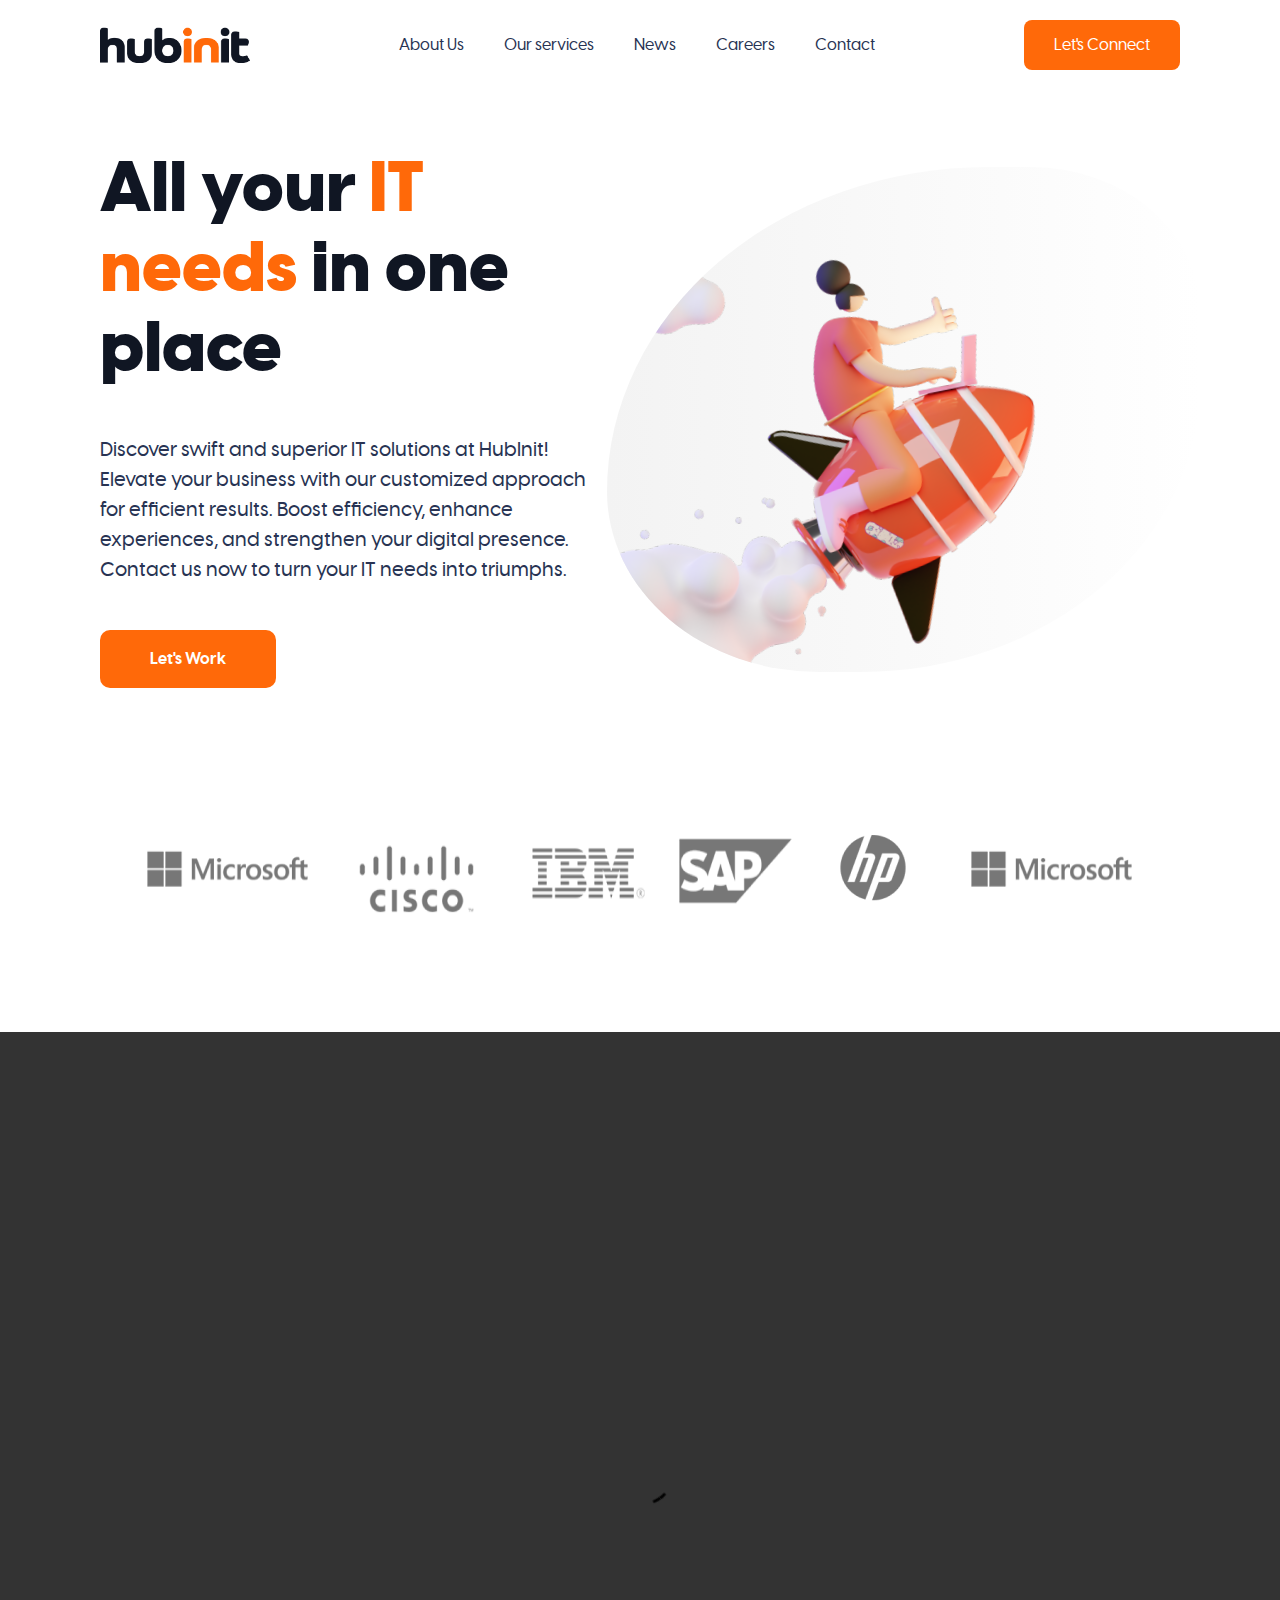
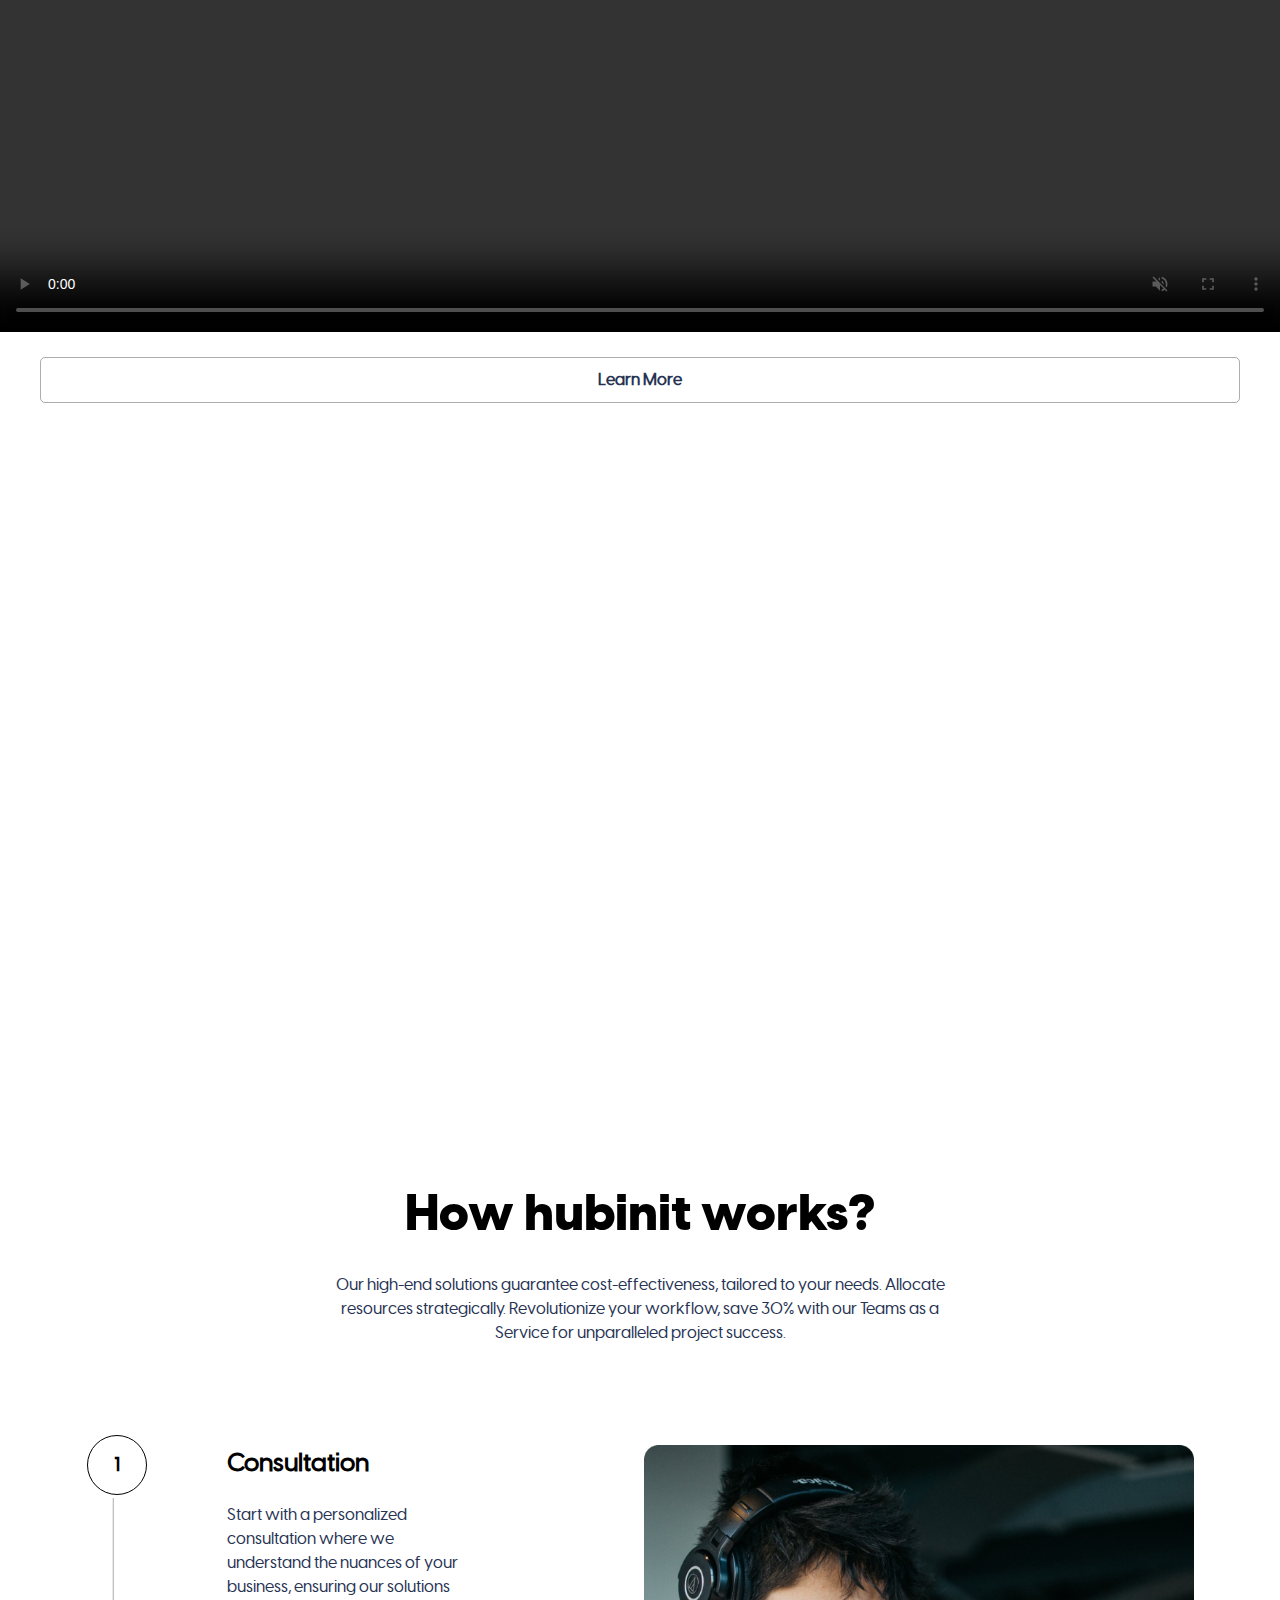
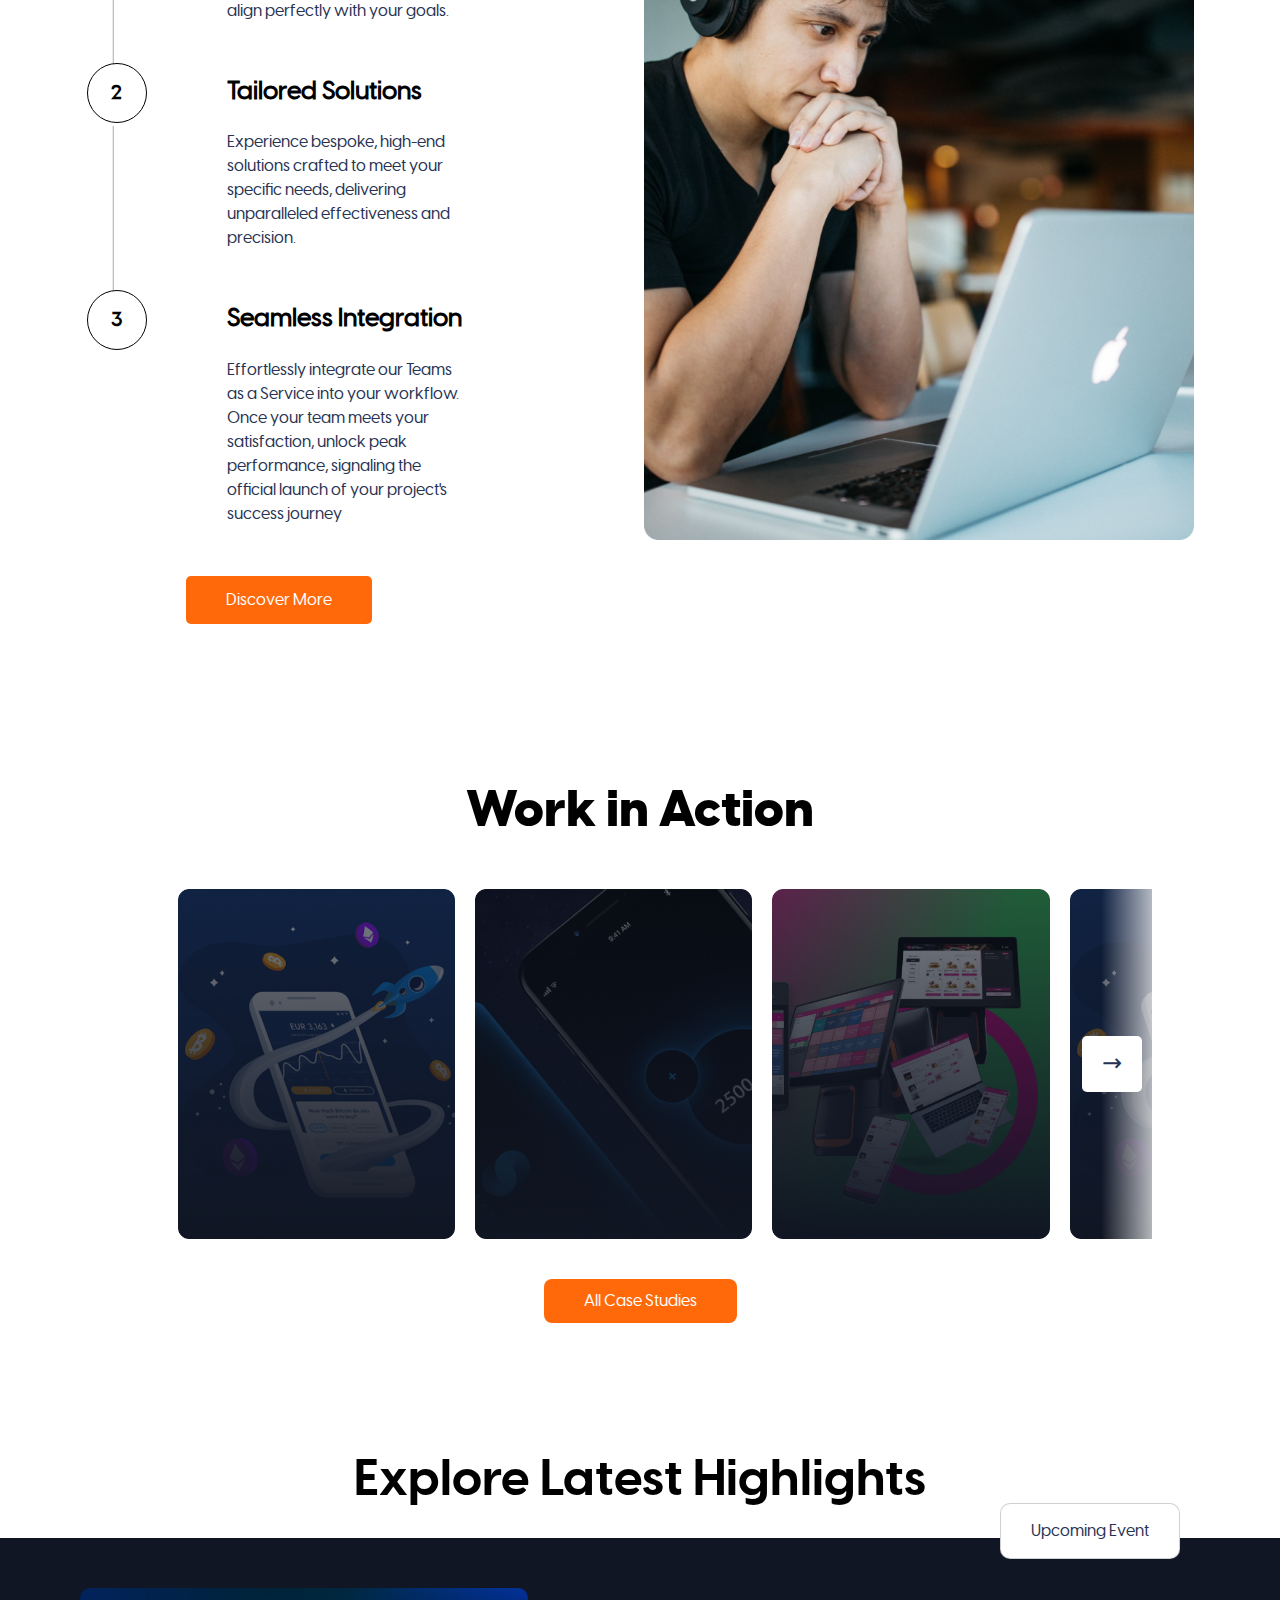
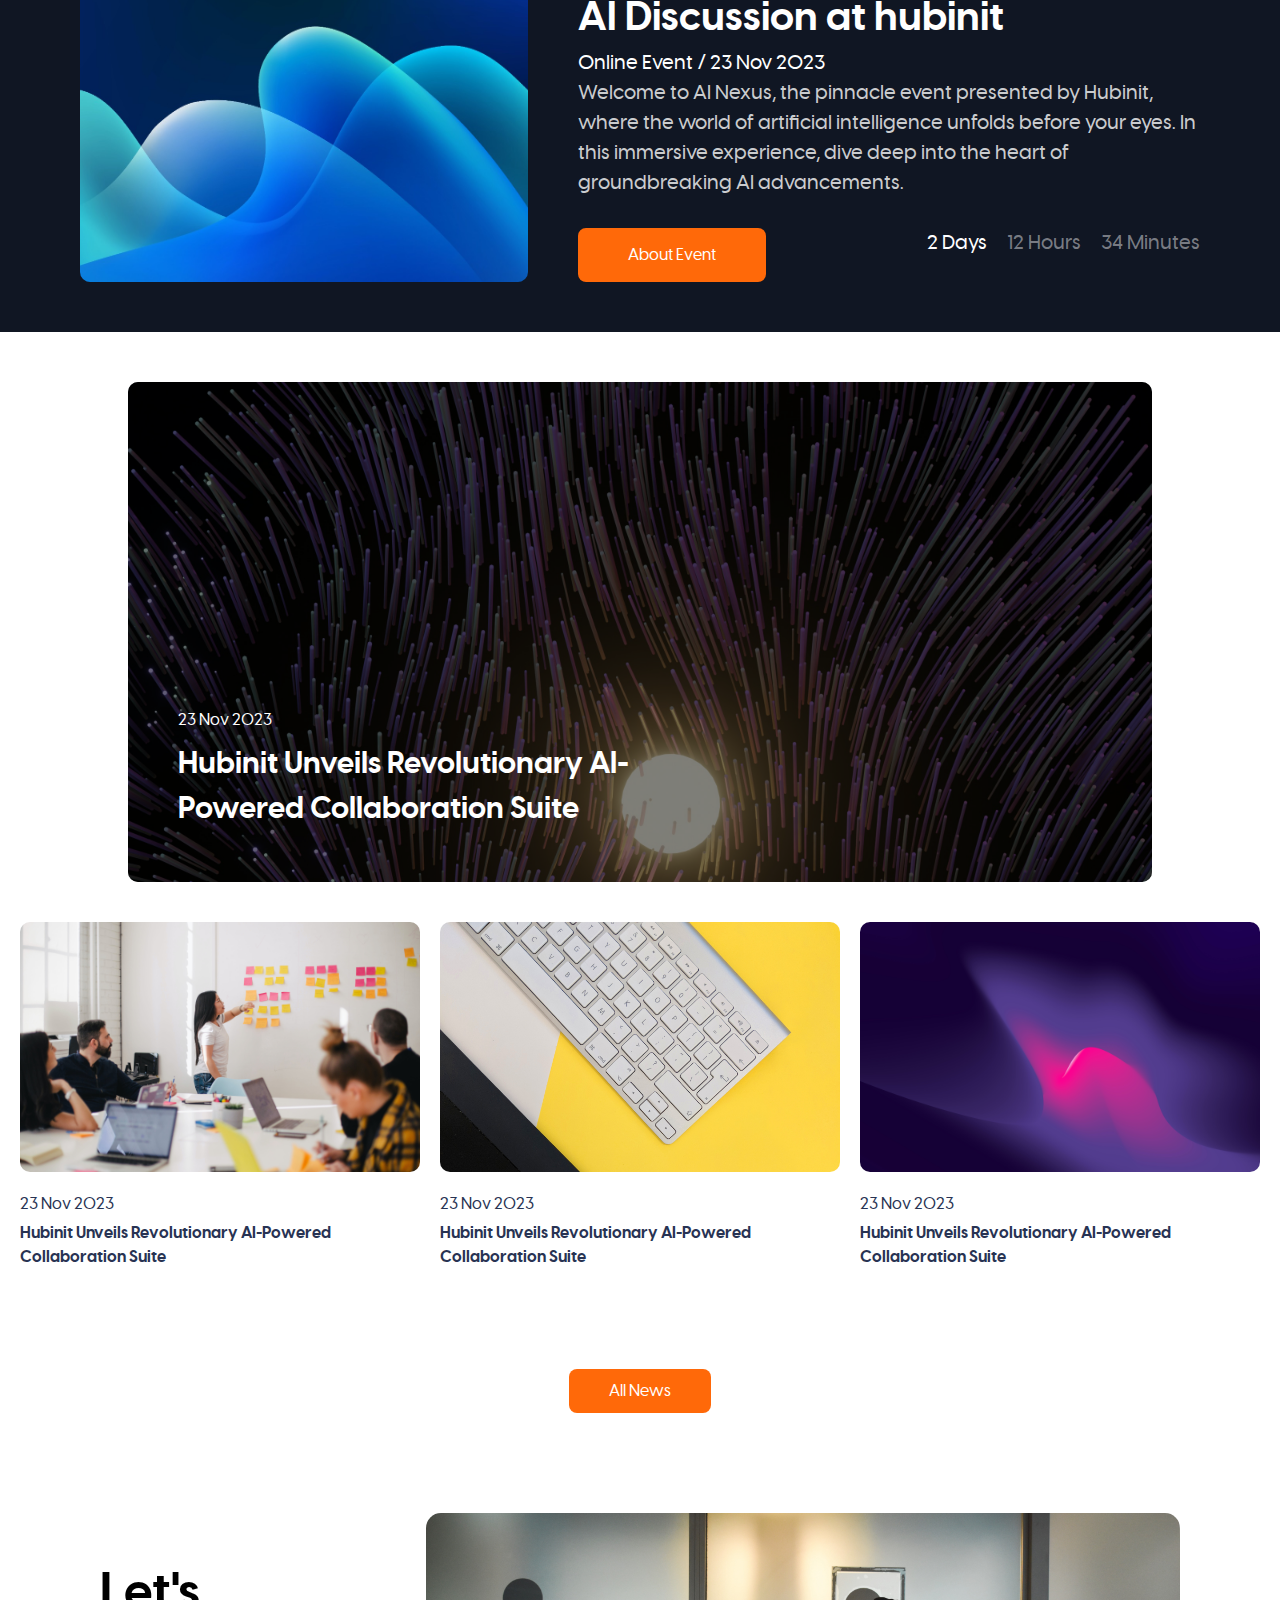
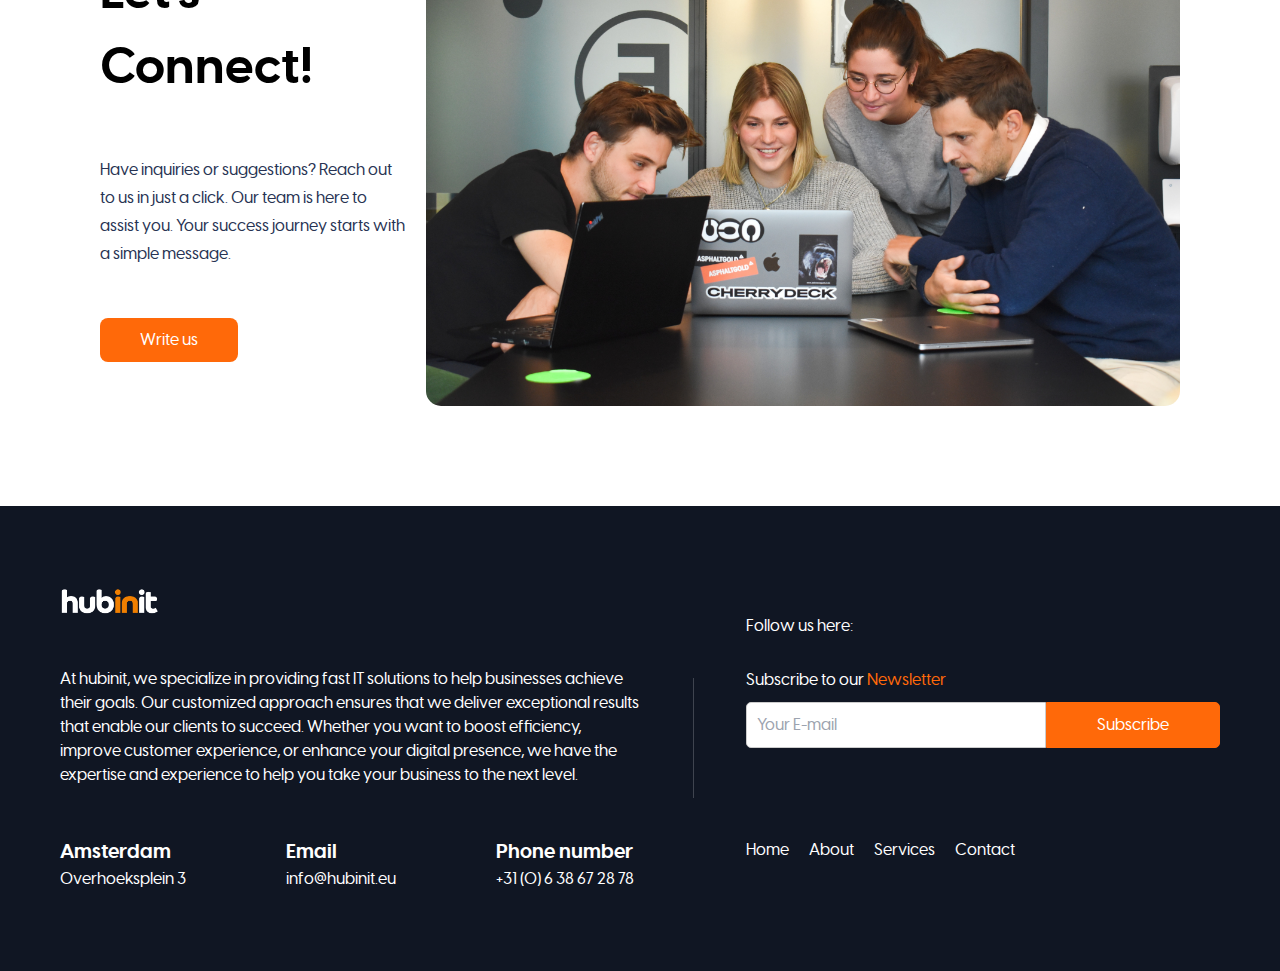
==== index.html @ 8158d8d8 "Fixing bugs and responsiviness" ====
<html lang="en">
  <head>
    <meta charset="UTF-8" />
    <link rel="icon" href="/favicon.ico" />
    <meta name="viewport" content="width=device-width, initial-scale=1.0" />
    <title>Hubinit | Home</title>
    <link rel="stylesheet" href="css/tailwindcss.css" />
    <link rel="stylesheet" href="css/carousel.css">
    <link rel="stylesheet" href="css/style.css" />
    <link rel="stylesheet" href="./owl-carousel/owl.carousel.css" />
    <link rel="stylesheet" href="./owl-carousel/owl.theme.css" />
    <link rel="stylesheet" href="https://cdnjs.cloudflare.com/ajax/libs/font-awesome/6.5.1/css/all.min.css" integrity="sha512-DTOQO9RWCH3ppGqcWaEA1BIZOC6xxalwEsw9c2QQeAIftl+Vegovlnee1c9QX4TctnWMn13TZye+giMm8e2LwA==" crossorigin="anonymous" referrerpolicy="no-referrer" />
    <script src="https://ajax.googleapis.com/ajax/libs/jquery/3.6.4/jquery.min.js"></script>
  </head>

  <body class="bg-white h-full" style="cursor: auto">
    <nav class="navBar">
      <a href="index.html">
        <div class="flex-shrink-0">
          <img src="images/images/logo.png" alt="Logo" class="logo">
        </div>
      </a>
    
      <div class="links">
        <a href="aboutus.html">About Us</a>
        <a href="ourservices.html">Our services</a>
        <a href="news.html">News</a>
        <a href="careers.html">Careers</a>
        <a href="contactus.html">Contact</a>
      </div>
    
      <div class="connect-btn">
        <button class="btn-contactUs">Let's Connect</button>
      </div>
    
      <div class="mobile-menu-toggle">
        <img src="images/images/hamburger.png" alt="Menu" class="menu-icon" onclick="toggleMobileMenu()">
        <img src="images/images/close.png" alt="Close" class="close-icon" onclick="closeMobileMenu()">
      </div>
    
      <div class="mobile-menu" id="mobileMenu">
        <a href="aboutus.html">About Us</a>
        <a href="ourservices.html">Our services</a>
        <a href="news.html">News</a>
        <a href="careers.html">Careers</a>
        <a href="contactus.html">Contact</a>
      </div>
    </nav>

    <header>
      <div class="header-container">
        <div class="text-header-container">
          <h1>All your <span class="header-text-color">IT needs</span> in one place</h1>
          <p>Discover swift and superior IT solutions at 
            HubInit! Elevate your business with our customized 
            approach for efficient results. Boost efficiency, enhance 
            experiences, and strengthen your digital presence. Contact us 
            now to turn your IT needs into triumphs.</p>
          <button>Let's Work</button>
        </div>

        <div class="bubble-container">
          <img class="bubble-image" src="./images/images/persononrocket.png" alt="Bubble Image">
        </div>
      </div>
    </header>

    <div
      class="flex relative cnnContents w-full text-lg text-gray-600 justify-around mobile:mt-24 overflow-hidden"
    >
      <div class="flex flex-row w-full justify-around marqueeStyle">
        <img src="images/images/microsoft.png" /><img
          src="images/images/cisco.png"
        /><img src="images/images/ibm.png" /><img
          src="images/images/sap.png"
        /><img src="images/images/hp.png" /><img
          src="images/images/microsoft.png"
        /><img src="images/images/cisco.png" />
      </div>
      <div
        class="flex flex-row w-full justify-around marqueeStyle2 absolute right-[-100%]"
      >
        <img src="images/images/microsoft.png" /><img
          src="images/images/cisco.png"
        /><img src="images/images/ibm.png" /><img
          src="images/images/sap.png"
        /><img src="images/images/hp.png" /><img
          src="images/images/microsoft.png"
        /><img src="images/images/cisco.png" />
      </div>
    </div>

    <div style="position: relative;">
      <video id="myVideo" muted controls>
        <source src="./images/videos/video1.mp4" type="video/mp4">
        Your browser does not support the video tag.
      </video>
    
      <div id="overlay">
        <div class="content-overlay">
          <h2>Discover our world</h2>
          <p>Lorem ipsum dolor sit amet consectetur. Consectetur mauris nulla tellus ultricies lobortis. 
            Ornare sodales sit arcu nunc eu pellentesque. Purus elit tortor ornare.
          </p>
        </div>
        <button onclick="resumeVideo()">Play</button>
      </div>
    </div>

    <div class="btn-container">
      <button class="btn-learnMore">Learn More</button>
    </div>

    <div class="features-section">
      <div class="features-container">
        <div class="booble-features">
          <img class="man-img" src="./images/images/man.png" alt="Image 1">
        </div>
        <h2>Boost Tech Efficiency</h2>
        <p>Effortlessly integrate our Teams as a Service into your workflow. Once your team meets your satisfaction, 
          unlock peak performance, signaling the official launch of your project's success journey</p>
      </div>

      <div class="features-container">
        <div class="booble-features">
          <img class="robot-img" src="./images/images/robotComputer.png" alt="Image 2">
        </div>
        <h2>Unleash Excellence with Our Tech Teams</h2>
        <p>Effortlessly integrate our Teams as a Service into your workflow. Once your team meets your satisfaction, 
          unlock peak performance, signaling the official launch of your project's success journey</p>
      </div>

      <div class="features-container">
        <div class="booble-features">
          <img class="rocket-img" src="./images/images/rocket.png" alt="Image 3">
        </div>
        <h2>Cost-Effective Solutions</h2>
        <p>Effortlessly integrate our Teams as a Service into your workflow. Once your team meets your satisfaction,
          unlock peak performance, signaling the official launch of your project's success journey</p>
      </div>
    </div>

    <div class="process-section">
      <div class="process-title">
        <h2>How hubinit works?</h2>
        <p>Our high-end solutions guarantee cost-effectiveness, tailored to your needs. Allocate resources strategically. 
          Revolutionize your workflow, save 30% with our Teams as a Service for unparalleled project success.</p>
      </div>

      <div class="process-main">
        <div class="process-info">
          <div class="container-info">
              <div class="circle-line"></div>
              <div style="width: 200px; position: relative; top: 20px;">
                <div class="circle-number" data-info="1">1</div>
              </div>
              <div class="info1 info">
                  <h3>Consultation</h3>
                  <p>Start with a personalized consultation where we understand the nuances of your business, ensuring our solutions align perfectly with your goals.</p>
              </div>
          </div>
      
          <div class="container-info">
              <div class="circle-line"></div>
              <div style="width: 200px; position: relative; top: 20px;">
                <div class="circle-number" data-info="2">2</div>
              </div>
              <div class="info2 info">
                  <h3>Tailored Solutions</h3>
                  <p>Experience bespoke, high-end solutions crafted to meet your specific needs, delivering unparalleled effectiveness and precision.</p>
              </div>
          </div>
      
          <div class="container-info">
              <div style="width: 200px; position: relative; top: 20px;">
                <div class="circle-number" data-info="3">3</div>
              </div>
              <div class="info3 info">
                <h3>Seamless Integration</h3>
                <p>Effortlessly integrate our Teams as a Service into your workflow. Once your team meets your satisfaction, unlock peak performance, signaling the official launch of your project's success journey</p>
              </div>
          </div>

          <div style="display: flex; justify-content: center;">
            <button class="btn-discover">Discover More</button>
          </div>
        </div>
        <img style="width: 550px;" src="./images/images/process-img.png">
      </div>
    </div>

    <div class="slider-title">
      <h2>Work in Action</h2>
    </div>

    <div class="slider-container">
      <div class="slider">
        <img src="./images/images/slider1.png" alt="Slide 1">
        <img src="./images/images/slider2.png" alt="Slide 2">
        <img src="./images/images/slider3.png" alt="Slide 3">
        <img src="./images/images/slider1.png" alt="Slide 4">
        <img src="./images/images/slider2.png" alt="Slide 5">
        <img src="./images/images/slider3.png" alt="Slide 6">
        <img src="./images/images/slider1.png" alt="Slide 7">
        <img src="./images/images/slider2.png" alt="Slide 8">
      </div>
      <button class="prev" onclick="changeSlide(-1)">&#8592;</button>
      <button class="next" onclick="changeSlide(1)">&#8594;</button>
    </div>

    <div class="btn-caseStudies">
      <button>All Case Studies</button>
    </div>

    <div class="highlights-section">
      <h2 class="highlights-title">Explore Latest Highlights</h2>

      <div class="event-section">
        <div class="event-title">Upcoming Event</div>
        <div class="event-info">
          <img class="event-img" src="./images/images/event-pic.jpg">
          <div class="event-text">
            <h3>AI Discussion at hubinit</h3>
            <p>Online Event / 23 Nov 2023</p>
            <p style="color: rgba(255, 255, 255, 0.80);">Welcome to AI Nexus, the pinnacle event presented by Hubinit, where the world of artificial intelligence unfolds before your eyes. 
              In this immersive experience, dive deep into the heart of groundbreaking AI advancements.
            </p>
            <div class="event-handle">
              <button class="event-btn">About Event</button>
              <div class="event-time">
                <p>2 Days</p>
                <p style="color: rgba(255, 255, 255, 0.452);">12 Hours</p>
                <p style="color: rgba(255, 255, 255, 0.452);">34 Minutes</p>
              </div>
            </div>
          </div>
        </div>
      </div>

      <div class="highlights">
        <div class="big-image">
          <img src="./images/images/h-4.jpg" alt="Big Image">
          <div class="overlay">
            <p>23 Nov 2023</p>
            <h2>Hubinit Unveils Revolutionary AI-Powered Collaboration Suite</h2>
          </div>
        </div>
        
        <div class="small-images">
          <div class="small-textContainer">
            <div class="small-image">
              <img src="./images/images/h-2.jpg">
            </div>
            <div class="text-small">
              <p>23 Nov 2023</p>
              <h2>Hubinit Unveils Revolutionary AI-Powered Collaboration Suite</h2>
            </div>
          </div>

          <div class="small-textContainer">
            <div class="small-image">
              <img src="./images/images/h-1.jpg">
            </div>
            <div class="text-small">
              <p>23 Nov 2023</p>
              <h2>Hubinit Unveils Revolutionary AI-Powered Collaboration Suite</h2>
            </div>
          </div>

          <div class="small-textContainer">
            <div class="small-image">
              <img src="./images/images/h-3.jpg">
            </div>
            <div class="text-small">
              <p>23 Nov 2023</p>
              <h2>Hubinit Unveils Revolutionary AI-Powered Collaboration Suite</h2>
            </div>
          </div>
        </div>
      </div>
    </div>

    <div class="btn-allNews">
      <button>All News</button>
    </div>

    <div class="connect-section">
      <div class="text-container">
        <h2>Let's Connect!</h2>
        <p>Have inquiries or suggestions? Reach out to us in just a click. Our team is here to assist you. 
          Your success journey starts with a simple message.</p>
        <button>Write us</button>
      </div>
      <div class="image-container">
        <img src="./images/images/connect-img.jpg" alt="connect img">
      </div>
    </div>

    <footer>
      <div class="left-container">
        <img src="./images/images/logo-white.png">
        <p>At hubinit, we specialize in providing fast IT solutions to help businesses achieve their goals. 
          Our customized approach ensures that we deliver exceptional results that enable our clients to succeed. 
          Whether you want to boost efficiency, improve customer experience, or enhance your digital presence, we have 
          the expertise and experience to help you take your business to the next level.
        </p>
        <div class="location">
          <div class="address">
            <h3>Amsterdam</h3>
            <p>Overhoeksplein 3</p>
          </div>
          <div class="email">
            <h3>Email</h3>
            <p>info@hubinit.eu</p>
          </div>
          <div class="phone">
            <h3>Phone number</h3>
            <p>+31 (0) 6 38 67 28 78</p>
          </div>
        </div>
      </div>

      <div class="separator"></div>

      <div class="right-container">
        <div class="follow-container">
          <div class="follow-text">Follow us here:</div>
          <div class="social-icons">
            <a href="https://www.facebook.com/hubinit" target="_blank"> <i class="fa-brands fa-facebook"></i></a>
            <a href="https://www.instagram.com/hubinit.it.startup/" target="_blank"><i class="fa-brands fa-instagram"></i></a>
            <a href="https://www.linkedin.com/company/hubinit/mycompany/verification/" target="_blank"><i class="fa-brands fa-linkedin"></i></a>
            <a href="https://www.tiktok.com/@ericburnik" target="_blank"> <i class="fa-brands fa-tiktok"></i></a>
            <a href="https://www.youtube.com/@hubinit1" target="_blank"><i class="fa-brands fa-youtube"></i></a>
          </div>
        </div>

        <div class="subscribe-container">
          <h3>Subscribe to our <span style="color: #FF6909;">Newsletter</span></h3>
          <div class="input-container">
            <input type="text" class="custom-input" placeholder="Your E-mail">
            <button type="button" class="custom-button">Subscribe</button>
          </div>
        </div>

        <ul class="nav-bottom">
          <li><a href="index.html">Home</a></li>
          <li><a href="aboutus.html">About</a></li>
          <li><a href="ourservices.html">Services</a></li>
          <li><a href="contactus.html">Contact</a></li>
        </ul>
      </div>
    </footer>

    <button id="backToTop" class="back-to-top" onclick="scrollToTop()">
      <span class="emoji">☝️</span>
    </button>

    <script type="text/javascript" src="./owl-carousel/owl.carousel.js"></script>
    <script type="text/javascript" src="./js/script.js"></script>
    <script type="text/javascript" src="./js/navbar.js"></script>
    <script>
      // Logic carousel
      $(document).ready(function () {
        $(".owl-carousel").owlCarousel({
            items: 4
        })
      });

      // Logic for button back to top
      let backToTopButton = document.getElementById('backToTop');
      window.addEventListener('scroll', function() {
        if (document.body.scrollTop > 1000 || document.documentElement.scrollTop > 1000) {
          backToTopButton.style.display = 'block';
        } else {
          backToTopButton.style.display = 'none';
        }
      });

      function scrollToTop() {
        window.scrollTo({
          top: 0,
          behavior: 'smooth'
        });
      }
    </script>
  </body>
</html>
---- css/tailwindcss.css ----
/*
! tailwindcss v3.3.2 | MIT License | https://tailwindcss.com
*/ /*
1. Prevent padding and border from affecting element width. (https://github.com/mozdevs/cssremedy/issues/4)
2. Allow adding a border to an element by just adding a border-width. (https://github.com/tailwindcss/tailwindcss/pull/116)
*/

      *,
      ::before,
      ::after {
        box-sizing: border-box; /* 1 */
        border-width: 0; /* 2 */
        border-style: solid; /* 2 */
        border-color: #e5e7eb; /* 2 */
      }

      ::before,
      ::after {
        --tw-content: "";
      }

      /*
1. Use a consistent sensible line-height in all browsers.
2. Prevent adjustments of font size after orientation changes in iOS.
3. Use a more readable tab size.
4. Use the user's configured `sans` font-family by default.
5. Use the user's configured `sans` font-feature-settings by default.
6. Use the user's configured `sans` font-variation-settings by default.
*/

      html {
        line-height: 1.5; /* 1 */
        -webkit-text-size-adjust: 100%; /* 2 */
        -moz-tab-size: 4; /* 3 */
        -o-tab-size: 4;
        tab-size: 4; /* 3 */
        font-family: ui-sans-serif, system-ui, -apple-system, BlinkMacSystemFont,
          "Segoe UI", Roboto, "Helvetica Neue", Arial, "Noto Sans", sans-serif,
          "Apple Color Emoji", "Segoe UI Emoji", "Segoe UI Symbol",
          "Noto Color Emoji"; /* 4 */
        font-feature-settings: normal; /* 5 */
        font-variation-settings: normal; /* 6 */
      }

      /*
1. Remove the margin in all browsers.
2. Inherit line-height from `html` so users can set them as a class directly on the `html` element.
*/

      body {
        margin: 0; /* 1 */
        line-height: inherit; /* 2 */
      }

      /*
1. Add the correct height in Firefox.
2. Correct the inheritance of border color in Firefox. (https://bugzilla.mozilla.org/show_bug.cgi?id=190655)
3. Ensure horizontal rules are visible by default.
*/

      hr {
        height: 0; /* 1 */
        color: inherit; /* 2 */
        border-top-width: 1px; /* 3 */
      }

      /*
Add the correct text decoration in Chrome, Edge, and Safari.
*/

      abbr:where([title]) {
        -webkit-text-decoration: underline dotted;
        text-decoration: underline dotted;
      }

      /*
Remove the default font size and weight for headings.
*/

      h1,
      h2,
      h3,
      h4,
      h5,
      h6 {
        font-size: inherit;
        font-weight: inherit;
      }

      /*
Reset links to optimize for opt-in styling instead of opt-out.
*/

      a {
        color: inherit;
        text-decoration: inherit;
      }

      /*
Add the correct font weight in Edge and Safari.
*/

      b,
      strong {
        font-weight: bolder;
      }

      /*
1. Use the user's configured `mono` font family by default.
2. Correct the odd `em` font sizing in all browsers.
*/

      code,
      kbd,
      samp,
      pre {
        font-family: ui-monospace, SFMono-Regular, Menlo, Monaco, Consolas,
          "Liberation Mono", "Courier New", monospace; /* 1 */
        font-size: 1em; /* 2 */
      }

      /*
Add the correct font size in all browsers.
*/

      small {
        font-size: 80%;
      }

      /*
Prevent `sub` and `sup` elements from affecting the line height in all browsers.
*/

      sub,
      sup {
        font-size: 75%;
        line-height: 0;
        position: relative;
        vertical-align: baseline;
      }

      sub {
        bottom: -0.25em;
      }

      sup {
        top: -0.5em;
      }

      /*
1. Remove text indentation from table contents in Chrome and Safari. (https://bugs.chromium.org/p/chromium/issues/detail?id=999088, https://bugs.webkit.org/show_bug.cgi?id=201297)
2. Correct table border color inheritance in all Chrome and Safari. (https://bugs.chromium.org/p/chromium/issues/detail?id=935729, https://bugs.webkit.org/show_bug.cgi?id=195016)
3. Remove gaps between table borders by default.
*/

      table {
        text-indent: 0; /* 1 */
        border-color: inherit; /* 2 */
        border-collapse: collapse; /* 3 */
      }

      /*
1. Change the font styles in all browsers.
2. Remove the margin in Firefox and Safari.
3. Remove default padding in all browsers.
*/

      button,
      input,
      optgroup,
      select,
      textarea {
        font-family: inherit; /* 1 */
        font-size: 100%; /* 1 */
        font-weight: inherit; /* 1 */
        line-height: inherit; /* 1 */
        color: inherit; /* 1 */
        margin: 0; /* 2 */
        padding: 0; /* 3 */
      }

      /*
Remove the inheritance of text transform in Edge and Firefox.
*/

      button,
      select {
        text-transform: none;
      }

      /*
1. Correct the inability to style clickable types in iOS and Safari.
2. Remove default button styles.
*/

      button,
      [type="button"],
      [type="reset"],
      [type="submit"] {
        -webkit-appearance: button; /* 1 */
        background-color: transparent; /* 2 */
        background-image: none; /* 2 */
      }

      /*
Use the modern Firefox focus style for all focusable elements.
*/

      :-moz-focusring {
        outline: auto;
      }

      /*
Remove the additional `:invalid` styles in Firefox. (https://github.com/mozilla/gecko-dev/blob/2f9eacd9d3d995c937b4251a5557d95d494c9be1/layout/style/res/forms.css#L728-L737)
*/

      :-moz-ui-invalid {
        box-shadow: none;
      }

      /*
Add the correct vertical alignment in Chrome and Firefox.
*/

      progress {
        vertical-align: baseline;
      }

      /*
Correct the cursor style of increment and decrement buttons in Safari.
*/

      ::-webkit-inner-spin-button,
      ::-webkit-outer-spin-button {
        height: auto;
      }

      /*
1. Correct the odd appearance in Chrome and Safari.
2. Correct the outline style in Safari.
*/

      [type="search"] {
        -webkit-appearance: textfield; /* 1 */
        outline-offset: -2px; /* 2 */
      }

      /*
Remove the inner padding in Chrome and Safari on macOS.
*/

      ::-webkit-search-decoration {
        -webkit-appearance: none;
      }

      /*
1. Correct the inability to style clickable types in iOS and Safari.
2. Change font properties to `inherit` in Safari.
*/

      ::-webkit-file-upload-button {
        -webkit-appearance: button; /* 1 */
        font: inherit; /* 2 */
      }

      /*
Add the correct display in Chrome and Safari.
*/

      summary {
        display: list-item;
      }

      /*
Removes the default spacing and border for appropriate elements.
*/

      blockquote,
      dl,
      dd,
      h1,
      h2,
      h3,
      h4,
      h5,
      h6,
      hr,
      figure,
      p,
      pre {
        margin: 0;
      }

      fieldset {
        margin: 0;
        padding: 0;
      }

      legend {
        padding: 0;
      }

      ol,
      ul,
      menu {
        list-style: none;
        margin: 0;
        padding: 0;
      }

      /*
Prevent resizing textareas horizontally by default.
*/

      textarea {
        resize: vertical;
      }

      /*
1. Reset the default placeholder opacity in Firefox. (https://github.com/tailwindlabs/tailwindcss/issues/3300)
2. Set the default placeholder color to the user's configured gray 400 color.
*/

      input::-moz-placeholder,
      textarea::-moz-placeholder {
        opacity: 1; /* 1 */
        color: #9ca3af; /* 2 */
      }

      input::placeholder,
      textarea::placeholder {
        opacity: 1; /* 1 */
        color: #9ca3af; /* 2 */
      }

      /*
Set the default cursor for buttons.
*/

      button,
      [role="button"] {
        cursor: pointer;
      }

      /*
Make sure disabled buttons don't get the pointer cursor.
*/
      :disabled {
        cursor: default;
      }

      /*
1. Make replaced elements `display: block` by default. (https://github.com/mozdevs/cssremedy/issues/14)
2. Add `vertical-align: middle` to align replaced elements more sensibly by default. (https://github.com/jensimmons/cssremedy/issues/14#issuecomment-634934210)
 This can trigger a poorly considered lint error in some tools but is included by design.
*/

      img,
      svg,
      video,
      canvas,
      audio,
      iframe,
      embed,
      object {
        display: block; /* 1 */
        vertical-align: middle; /* 2 */
      }

      /*
Constrain images and videos to the parent width and preserve their intrinsic aspect ratio. (https://github.com/mozdevs/cssremedy/issues/14)
*/

      img,
      video {
        max-width: 100%;
        height: auto;
      }

      /* Make elements with the HTML hidden attribute stay hidden by default */
      [hidden] {
        display: none;
      }

      *,
      ::before,
      ::after {
        --tw-border-spacing-x: 0;
        --tw-border-spacing-y: 0;
        --tw-translate-x: 0;
        --tw-translate-y: 0;
        --tw-rotate: 0;
        --tw-skew-x: 0;
        --tw-skew-y: 0;
        --tw-scale-x: 1;
        --tw-scale-y: 1;
        --tw-pan-x: ;
        --tw-pan-y: ;
        --tw-pinch-zoom: ;
        --tw-scroll-snap-strictness: proximity;
        --tw-gradient-from-position: ;
        --tw-gradient-via-position: ;
        --tw-gradient-to-position: ;
        --tw-ordinal: ;
        --tw-slashed-zero: ;
        --tw-numeric-figure: ;
        --tw-numeric-spacing: ;
        --tw-numeric-fraction: ;
        --tw-ring-inset: ;
        --tw-ring-offset-width: 0px;
        --tw-ring-offset-color: #fff;
        --tw-ring-color: rgb(59 130 246 / 0.5);
        --tw-ring-offset-shadow: 0 0 #0000;
        --tw-ring-shadow: 0 0 #0000;
        --tw-shadow: 0 0 #0000;
        --tw-shadow-colored: 0 0 #0000;
        --tw-blur: ;
        --tw-brightness: ;
        --tw-contrast: ;
        --tw-grayscale: ;
        --tw-hue-rotate: ;
        --tw-invert: ;
        --tw-saturate: ;
        --tw-sepia: ;
        --tw-drop-shadow: ;
        --tw-backdrop-blur: ;
        --tw-backdrop-brightness: ;
        --tw-backdrop-contrast: ;
        --tw-backdrop-grayscale: ;
        --tw-backdrop-hue-rotate: ;
        --tw-backdrop-invert: ;
        --tw-backdrop-opacity: ;
        --tw-backdrop-saturate: ;
        --tw-backdrop-sepia: ;
      }

      ::backdrop {
        --tw-border-spacing-x: 0;
        --tw-border-spacing-y: 0;
        --tw-translate-x: 0;
        --tw-translate-y: 0;
        --tw-rotate: 0;
        --tw-skew-x: 0;
        --tw-skew-y: 0;
        --tw-scale-x: 1;
        --tw-scale-y: 1;
        --tw-pan-x: ;
        --tw-pan-y: ;
        --tw-pinch-zoom: ;
        --tw-scroll-snap-strictness: proximity;
        --tw-gradient-from-position: ;
        --tw-gradient-via-position: ;
        --tw-gradient-to-position: ;
        --tw-ordinal: ;
        --tw-slashed-zero: ;
        --tw-numeric-figure: ;
        --tw-numeric-spacing: ;
        --tw-numeric-fraction: ;
        --tw-ring-inset: ;
        --tw-ring-offset-width: 0px;
        --tw-ring-offset-color: #fff;
        --tw-ring-color: rgb(59 130 246 / 0.5);
        --tw-ring-offset-shadow: 0 0 #0000;
        --tw-ring-shadow: 0 0 #0000;
        --tw-shadow: 0 0 #0000;
        --tw-shadow-colored: 0 0 #0000;
        --tw-blur: ;
        --tw-brightness: ;
        --tw-contrast: ;
        --tw-grayscale: ;
        --tw-hue-rotate: ;
        --tw-invert: ;
        --tw-saturate: ;
        --tw-sepia: ;
        --tw-drop-shadow: ;
        --tw-backdrop-blur: ;
        --tw-backdrop-brightness: ;
        --tw-backdrop-contrast: ;
        --tw-backdrop-grayscale: ;
        --tw-backdrop-hue-rotate: ;
        --tw-backdrop-invert: ;
        --tw-backdrop-opacity: ;
        --tw-backdrop-saturate: ;
        --tw-backdrop-sepia: ;
      }
      .pointer-events-none {
        pointer-events: none;
      }
      .pointer-events-auto {
        pointer-events: auto;
      }
      .absolute {
        position: absolute;
      }
      .relative {
        position: relative;
      }
      .sticky {
        position: sticky;
      }
      .-left-3\/4 {
        left: -75%;
      }
      .-top-full {
        top: -100%;
      }
      .bottom-0 {
        bottom: 0px;
      }
      .bottom-1\/2 {
        bottom: 50%;
      }
      .bottom-2 {
        bottom: 0.5rem;
      }
      .bottom-\[-16\%\] {
        bottom: -16%;
      }
      .bottom-\[-240\%\] {
        bottom: -240%;
      }
      .bottom-\[-7\%\] {
        bottom: -7%;
      }
      .bottom-\[5\%\] {
        bottom: 5%;
      }
      .left-0 {
        left: 0px;
      }
      .left-1\/2 {
        left: 50%;
      }
      .left-28 {
        left: 7rem;
      }
      .left-\[-10\%\] {
        left: -10%;
      }
      .left-\[-3\%\] {
        left: -3%;
      }
      .left-\[-7\%\] {
        left: -7%;
      }
      .left-\[20\%\] {
        left: 20%;
      }
      .left-\[25\%\] {
        left: 25%;
      }
      .left-\[30\%\] {
        left: 30%;
      }
      .left-\[45\%\] {
        left: 45%;
      }
      .right-0 {
        right: 0px;
      }
      .right-2 {
        right: 0.5rem;
      }
      .right-6 {
        right: 1.5rem;
      }
      .right-8 {
        right: 2rem;
      }
      .right-\[-10\%\] {
        right: -10%;
      }
      .right-\[-100\%\] {
        right: -100%;
      }
      .right-\[-100px\] {
        right: -100px;
      }
      .right-\[-20\%\] {
        right: -20%;
      }
      .right-\[-8\%\] {
        right: -8%;
      }
      .right-\[2\%\] {
        right: 2%;
      }
      .right-\[20\%\] {
        right: 20%;
      }
      .right-\[5\%\] {
        right: 5%;
      }
      .right-\[60\%\] {
        right: 60%;
      }
      .right-\[75\%\] {
        right: 75%;
      }
      .top-0 {
        top: 0px;
      }
      .top-1 {
        top: 0.25rem;
      }
      .top-20 {
        top: 5rem;
      }
      .top-\[-100px\] {
        top: -100px;
      }
      .top-\[-18\%\] {
        top: -18%;
      }
      .top-\[-20px\] {
        top: -20px;
      }
      .top-\[-25\%\] {
        top: -25%;
      }
      .top-\[-35\%\] {
        top: -35%;
      }
      .top-\[30\%\] {
        top: 30%;
      }
      .top-\[40\%\] {
        top: 40%;
      }
      .top-\[45px\] {
        top: 45px;
      }
      .top-\[67\%\] {
        top: 67%;
      }
      .z-0 {
        z-index: 0;
      }
      .z-10 {
        z-index: 10;
      }
      .z-20 {
        z-index: 20;
      }
      .z-30 {
        z-index: 30;
      }
      .z-50 {
        z-index: 50;
      }
      .col-span-1 {
        grid-column: span 1 / span 1;
      }
      .row-span-1 {
        grid-row: span 1 / span 1;
      }
      .m-2 {
        margin: 0.5rem;
      }
      .-mb-10 {
        margin-bottom: -2.5rem;
      }
      .-mb-28 {
        margin-bottom: -7rem;
      }
      .-mb-3 {
        margin-bottom: -0.75rem;
      }
      .-ml-3 {
        margin-left: -0.75rem;
      }
      .-ml-6 {
        margin-left: -1.5rem;
      }
      .-ml-7 {
        margin-left: -1.75rem;
      }
      .-ml-\[20px\] {
        margin-left: -20px;
      }
      .-ml-\[250px\] {
        margin-left: -250px;
      }
      .-mr-10 {
        margin-right: -2.5rem;
      }
      .-mr-6 {
        margin-right: -1.5rem;
      }
      .-mt-10 {
        margin-top: -2.5rem;
      }
      .-mt-20 {
        margin-top: -5rem;
      }
      .-mt-40 {
        margin-top: -10rem;
      }
      .-mt-\[125px\] {
        margin-top: -125px;
      }
      .mb-10 {
        margin-bottom: 2.5rem;
      }
      .mb-12 {
        margin-bottom: 3rem;
      }
      .mb-2 {
        margin-bottom: 0.5rem;
      }
      .mb-3 {
        margin-bottom: 0.75rem;
      }
      .mb-36 {
        margin-bottom: 9rem;
      }
      .mb-4 {
        margin-bottom: 1rem;
      }
      .mb-6 {
        margin-bottom: 1.5rem;
      }
      .mb-7 {
        margin-bottom: 1.75rem;
      }
      .mb-8 {
        margin-bottom: 2rem;
      }
      .mb-\[10px\] {
        margin-bottom: 10px;
      }
      .mb-\[140px\] {
        margin-bottom: 140px;
      }
      .mb-\[18px\] {
        margin-bottom: 18px;
      }
      .mb-\[200px\] {
        margin-bottom: 200px;
      }
      .mb-\[20px\] {
        margin-bottom: 20px;
      }
      .mb-\[26px\] {
        margin-bottom: 26px;
      }
      .mb-\[30px\] {
        margin-bottom: 30px;
      }
      .mb-\[32px\] {
        margin-bottom: 32px;
      }
      .mb-\[36px\] {
        margin-bottom: 36px;
      }
      .mb-\[40px\] {
        margin-bottom: 40px;
      }
      .mb-\[50px\] {
        margin-bottom: 50px;
      }
      .mb-\[85px\] {
        margin-bottom: 85px;
      }
      .ml-10 {
        margin-left: 2.5rem;
      }
      .ml-2 {
        margin-left: 0.5rem;
      }
      .ml-20 {
        margin-left: 5rem;
      }
      .ml-4 {
        margin-left: 1rem;
      }
      .ml-6 {
        margin-left: 1.5rem;
      }
      .ml-\[10px\] {
        margin-left: 10px;
      }
      .ml-\[12px\] {
        margin-left: 12px;
      }
      .ml-\[15px\] {
        margin-left: 15px;
      }
      .ml-\[20px\] {
        margin-left: 20px;
      }
      .ml-\[50px\] {
        margin-left: 50px;
      }
      .ml-\[8px\] {
        margin-left: 8px;
      }
      .ml-\[9px\] {
        margin-left: 9px;
      }
      .mr-1 {
        margin-right: 0.25rem;
      }
      .mr-10 {
        margin-right: 2.5rem;
      }
      .mr-14 {
        margin-right: 3.5rem;
      }
      .mr-16 {
        margin-right: 4rem;
      }
      .mr-2 {
        margin-right: 0.5rem;
      }
      .mr-3 {
        margin-right: 0.75rem;
      }
      .mr-4 {
        margin-right: 1rem;
      }
      .mr-8 {
        margin-right: 2rem;
      }
      .mr-\[10px\] {
        margin-right: 10px;
      }
      .mr-\[20px\] {
        margin-right: 20px;
      }
      .mr-\[4px\] {
        margin-right: 4px;
      }
      .mt-1 {
        margin-top: 0.25rem;
      }
      .mt-10 {
        margin-top: 2.5rem;
      }
      .mt-12 {
        margin-top: 3rem;
      }
      .mt-14 {
        margin-top: 3.5rem;
      }
      .mt-16 {
        margin-top: 4rem;
      }
      .mt-2 {
        margin-top: 0.5rem;
      }
      .mt-20 {
        margin-top: 5rem;
      }
      .mt-28 {
        margin-top: 7rem;
      }
      .mt-3 {
        margin-top: 0.75rem;
      }
      .mt-32 {
        margin-top: 8rem;
      }
      .mt-4 {
        margin-top: 1rem;
      }
      .mt-5 {
        margin-top: 1.25rem;
      }
      .mt-6 {
        margin-top: 1.5rem;
      }
      .mt-7 {
        margin-top: 1.75rem;
      }
      .mt-8 {
        margin-top: 2rem;
      }
      .mt-9 {
        margin-top: 2.25rem;
      }
      .mt-\[100px\] {
        margin-top: 100px;
      }
      .mt-\[10px\] {
        margin-top: 10px;
      }
      .mt-\[120px\] {
        margin-top: 120px;
      }
      .mt-\[12px\] {
        margin-top: 12px;
      }
      .mt-\[130px\] {
        margin-top: 130px;
      }
      .mt-\[14px\] {
        margin-top: 14px;
      }
      .mt-\[15px\] {
        margin-top: 15px;
      }
      .mt-\[160px\] {
        margin-top: 160px;
      }
      .mt-\[16px\] {
        margin-top: 16px;
      }
      .mt-\[18px\] {
        margin-top: 18px;
      }
      .mt-\[20px\] {
        margin-top: 20px;
      }
      .mt-\[220px\] {
        margin-top: 220px;
      }
      .mt-\[23px\] {
        margin-top: 23px;
      }
      .mt-\[24px\] {
        margin-top: 24px;
      }
      .mt-\[25px\] {
        margin-top: 25px;
      }
      .mt-\[30px\] {
        margin-top: 30px;
      }
      .mt-\[36px\] {
        margin-top: 36px;
      }
      .mt-\[40px\] {
        margin-top: 40px;
      }
      .mt-\[45px\] {
        margin-top: 45px;
      }
      .mt-\[50px\] {
        margin-top: 50px;
      }
      .mt-\[60px\] {
        margin-top: 60px;
      }
      .mt-\[65px\] {
        margin-top: 65px;
      }
      .mt-\[70px\] {
        margin-top: 70px;
      }
      .mt-\[80px\] {
        margin-top: 80px;
      }
      .mt-\[85px\] {
        margin-top: 85px;
      }
      .mt-\[9px\] {
        margin-top: 9px;
      }
      .flex {
        display: flex;
      }
      .grid {
        display: grid;
      }
      .h-20 {
        height: 5rem;
      }
      .h-3 {
        height: 0.75rem;
      }
      .h-4 {
        height: 1rem;
      }
      .h-5 {
        height: 1.25rem;
      }
      .h-6 {
        height: 1.5rem;
      }
      .h-7 {
        height: 1.75rem;
      }
      .h-\[14px\] {
        height: 14px;
      }
      .h-\[150px\] {
        height: 150px;
      }
      .h-\[16px\] {
        height: 16px;
      }
      .h-\[200px\] {
        height: 200px;
      }
      .h-\[220px\] {
        height: 220px;
      }
      .h-\[28px\] {
        height: 28px;
      }
      .h-\[309px\] {
        height: 309px;
      }
      .h-\[33px\] {
        height: 33px;
      }
      .h-\[400px\] {
        height: 400px;
      }
      .h-\[50px\] {
        height: 50px;
      }
      .h-\[81px\] {
        height: 81px;
      }
      .h-\[85\%\] {
        height: 85%;
      }
      .h-\[90\%\] {
        height: 90%;
      }
      .h-\[9px\] {
        height: 9px;
      }
      .h-auto {
        height: auto;
      }
      .h-fit {
        height: -moz-fit-content;
        height: fit-content;
      }
      .h-full {
        height: 100%;
      }
      .max-h-full {
        max-height: 100%;
      }
      .w-1\/2 {
        width: 50%;
      }
      .w-1\/3 {
        width: 33.333333%;
      }
      .w-1\/5 {
        width: 20%;
      }
      .w-10\/12 {
        width: 83.333333%;
      }
      .w-11\/12 {
        width: 91.666667%;
      }
      .w-2\/3 {
        width: 66.666667%;
      }
      .w-2\/5 {
        width: 40%;
      }
      .w-24 {
        width: 6rem;
      }
      .w-3 {
        width: 0.75rem;
      }
      .w-4 {
        width: 1rem;
      }
      .w-4\/5 {
        width: 80%;
      }
      .w-5 {
        width: 1.25rem;
      }
      .w-6 {
        width: 1.5rem;
      }
      .w-7 {
        width: 1.75rem;
      }
      .w-8\/12 {
        width: 66.666667%;
      }
      .w-\[10\%\] {
        width: 10%;
      }
      .w-\[14px\] {
        width: 14px;
      }
      .w-\[15\%\] {
        width: 15%;
      }
      .w-\[150px\] {
        width: 150px;
      }
      .w-\[160px\] {
        width: 160px;
      }
      .w-\[16px\] {
        width: 16px;
      }
      .w-\[20\%\] {
        width: 20%;
      }
      .w-\[22\%\] {
        width: 22%;
      }
      .w-\[220px\] {
        width: 220px;
      }
      .w-\[240px\] {
        width: 240px;
      }
      .w-\[24px\] {
        width: 24px;
      }
      .w-\[25\%\] {
        width: 25%;
      }
      .w-\[290px\] {
        width: 290px;
      }
      .w-\[30\%\] {
        width: 30%;
      }
      .w-\[309px\] {
        width: 309px;
      }
      .w-\[33px\] {
        width: 33px;
      }
      .w-\[35\%\] {
        width: 35%;
      }
      .w-\[36px\] {
        width: 36px;
      }
      .w-\[400px\] {
        width: 400px;
      }
      .w-\[45\%\] {
        width: 45%;
      }
      .w-\[50\%\] {
        width: 50%;
      }
      .w-\[500px\] {
        width: 500px;
      }
      .w-\[50px\] {
        width: 50px;
      }
      .w-\[55\%\] {
        width: 55%;
      }
      .w-\[60\%\] {
        width: 60%;
      }
      .w-\[90\%\] {
        width: 90%;
      }
      .w-auto {
        width: auto;
      }
      .w-fit {
        width: -moz-fit-content;
        width: fit-content;
      }
      .w-full {
        width: 100%;
      }
      .w-min {
        width: -moz-min-content;
        width: min-content;
      }
      .max-w-\[330px\] {
        max-width: 330px;
      }
      .max-w-lg {
        max-width: 32rem;
      }
      .max-w-screen-2xl {
        max-width: 1536px;
      }
      .max-w-screen-desktop {
        max-width: 1728px;
      }
      .shrink {
        flex-shrink: 1;
      }
      .shrink-0 {
        flex-shrink: 0;
      }
      .flex-grow {
        flex-grow: 1;
      }
      .grow {
        flex-grow: 1;
      }
      .grow-0 {
        flex-grow: 0;
      }
      .-rotate-6 {
        --tw-rotate: -6deg;
        transform: translate(var(--tw-translate-x), var(--tw-translate-y))
          rotate(var(--tw-rotate)) skewX(var(--tw-skew-x))
          skewY(var(--tw-skew-y)) scaleX(var(--tw-scale-x))
          scaleY(var(--tw-scale-y));
      }
      .transform {
        transform: translate(var(--tw-translate-x), var(--tw-translate-y))
          rotate(var(--tw-rotate)) skewX(var(--tw-skew-x))
          skewY(var(--tw-skew-y)) scaleX(var(--tw-scale-x))
          scaleY(var(--tw-scale-y));
      }
      .cursor-default {
        cursor: default;
      }
      .cursor-pointer {
        cursor: pointer;
      }
      .resize {
        resize: both;
      }
      .grid-cols-1 {
        grid-template-columns: repeat(1, minmax(0, 1fr));
      }
      .grid-cols-2 {
        grid-template-columns: repeat(2, minmax(0, 1fr));
      }
      .grid-cols-3 {
        grid-template-columns: repeat(3, minmax(0, 1fr));
      }
      .grid-rows-1 {
        grid-template-rows: repeat(1, minmax(0, 1fr));
      }
      .flex-row {
        flex-direction: row;
      }
      .flex-col {
        flex-direction: column;
      }
      .items-start {
        align-items: flex-start;
      }
      .items-end {
        align-items: flex-end;
      }
      .items-center {
        align-items: center;
      }
      .justify-start {
        justify-content: flex-start;
      }
      .justify-end {
        justify-content: flex-end;
      }
      .justify-center {
        justify-content: center;
      }
      .justify-between {
        justify-content: space-between;
      }
      .justify-around {
        justify-content: space-around;
      }
      .gap-10 {
        gap: 2.5rem;
      }
      .gap-5 {
        gap: 1.25rem;
      }
      .gap-6 {
        gap: 1.5rem;
      }
      .gap-\[100px\] {
        gap: 100px;
      }
      .gap-\[130px\] {
        gap: 130px;
      }
      .gap-\[16px\] {
        gap: 16px;
      }
      .gap-\[20px\] {
        gap: 20px;
      }
      .gap-\[22px\] {
        gap: 22px;
      }
      .gap-\[30px\] {
        gap: 30px;
      }
      .gap-\[60px\] {
        gap: 60px;
      }
      .gap-\[70px\] {
        gap: 70px;
      }
      .gap-x-24 {
        -moz-column-gap: 6rem;
        column-gap: 6rem;
      }
      .gap-x-\[30px\] {
        -moz-column-gap: 30px;
        column-gap: 30px;
      }
      .gap-y-12 {
        row-gap: 3rem;
      }
      .gap-y-\[27px\] {
        row-gap: 27px;
      }
      .gap-y-\[30px\] {
        row-gap: 30px;
      }
      .gap-y-\[32px\] {
        row-gap: 32px;
      }
      .gap-y-\[45px\] {
        row-gap: 45px;
      }
      .overflow-hidden {
        overflow: hidden;
      }
      .overflow-clip {
        overflow: clip;
      }
      .overflow-visible {
        overflow: visible;
      }
      .whitespace-normal {
        white-space: normal;
      }
      .whitespace-nowrap {
        white-space: nowrap;
      }
      .whitespace-pre-wrap {
        white-space: pre-wrap;
      }
      .whitespace-break-spaces {
        white-space: break-spaces;
      }
      .break-all {
        word-break: break-all;
      }
      .rounded-2xl {
        border-radius: 1rem;
      }
      .rounded-3xl {
        border-radius: 1.5rem;
      }
      .rounded-full {
        border-radius: 9999px;
      }
      .rounded-lg {
        border-radius: 0.5rem;
      }
      .rounded-md {
        border-radius: 0.375rem;
      }
      .rounded-xl {
        border-radius: 0.75rem;
      }
      .rounded-b-none {
        border-bottom-right-radius: 0px;
        border-bottom-left-radius: 0px;
      }
      .rounded-r-xl {
        border-top-right-radius: 0.75rem;
        border-bottom-right-radius: 0.75rem;
      }
      .rounded-t-lg {
        border-top-left-radius: 0.5rem;
        border-top-right-radius: 0.5rem;
      }
      .border {
        border-width: 1px;
      }
      .border-2 {
        border-width: 2px;
      }
      .border-b-4 {
        border-bottom-width: 4px;
      }
      .border-l-4 {
        border-left-width: 4px;
      }
      .border-r-4 {
        border-right-width: 4px;
      }
      .border-t-2 {
        border-top-width: 2px;
      }
      .border-t-4 {
        border-top-width: 4px;
      }
      .border-dashed {
        border-style: dashed;
      }
      .border-none {
        border-style: none;
      }
      .border-black {
        --tw-border-opacity: 1;
        border-color: rgb(0 0 0 / var(--tw-border-opacity));
      }
      .border-gray-100 {
        --tw-border-opacity: 1;
        border-color: rgb(243 244 246 / var(--tw-border-opacity));
      }
      .border-gray-200 {
        --tw-border-opacity: 1;
        border-color: rgb(229 231 235 / var(--tw-border-opacity));
      }
      .border-orange-500 {
        --tw-border-opacity: 1;
        border-color: rgb(249 115 22 / var(--tw-border-opacity));
      }
      .bg-gray-100 {
        --tw-bg-opacity: 1;
        background-color: rgb(243 244 246 / var(--tw-bg-opacity));
      }
      .bg-gray-200 {
        --tw-bg-opacity: 1;
        background-color: rgb(229 231 235 / var(--tw-bg-opacity));
      }
      .bg-gray-50 {
        --tw-bg-opacity: 1;
        background-color: rgb(249 250 251 / var(--tw-bg-opacity));
      }
      .bg-white {
        --tw-bg-opacity: 1;
        background-color: rgb(255 255 255 / var(--tw-bg-opacity));
      }
      .stroke-2 {
        stroke-width: 2;
      }
      .object-fill {
        -o-object-fit: fill;
        object-fit: fill;
      }
      .p-1 {
        padding: 0.25rem;
      }
      .p-10 {
        padding: 2.5rem;
      }
      .p-14 {
        padding: 3.5rem;
      }
      .p-2 {
        padding: 0.5rem;
      }
      .p-3 {
        padding: 0.75rem;
      }
      .p-4 {
        padding: 1rem;
      }
      .p-5 {
        padding: 1.25rem;
      }
      .p-6 {
        padding: 1.5rem;
      }
      .p-\[10px\] {
        padding: 10px;
      }
      .p-\[15px\] {
        padding: 15px;
      }
      .p-\[20px\] {
        padding: 20px;
      }
      .p-\[24px\] {
        padding: 24px;
      }
      .p-\[6px\] {
        padding: 6px;
      }
      .p-\[8px\] {
        padding: 8px;
      }
      .px-10 {
        padding-left: 2.5rem;
        padding-right: 2.5rem;
      }
      .px-12 {
        padding-left: 3rem;
        padding-right: 3rem;
      }
      .px-14 {
        padding-left: 3.5rem;
        padding-right: 3.5rem;
      }
      .px-2 {
        padding-left: 0.5rem;
        padding-right: 0.5rem;
      }
      .px-5 {
        padding-left: 1.25rem;
        padding-right: 1.25rem;
      }
      .px-8 {
        padding-left: 2rem;
        padding-right: 2rem;
      }
      .px-9 {
        padding-left: 2.25rem;
        padding-right: 2.25rem;
      }
      .px-\[10px\] {
        padding-left: 10px;
        padding-right: 10px;
      }
      .px-\[12px\] {
        padding-left: 12px;
        padding-right: 12px;
      }
      .px-\[14px\] {
        padding-left: 14px;
        padding-right: 14px;
      }
      .px-\[15px\] {
        padding-left: 15px;
        padding-right: 15px;
      }
      .px-\[16px\] {
        padding-left: 16px;
        padding-right: 16px;
      }
      .px-\[20px\] {
        padding-left: 20px;
        padding-right: 20px;
      }
      .px-\[25px\] {
        padding-left: 25px;
        padding-right: 25px;
      }
      .px-\[26px\] {
        padding-left: 26px;
        padding-right: 26px;
      }
      .px-\[28px\] {
        padding-left: 28px;
        padding-right: 28px;
      }
      .px-\[30px\] {
        padding-left: 30px;
        padding-right: 30px;
      }
      .px-\[35px\] {
        padding-left: 35px;
        padding-right: 35px;
      }
      .px-\[40px\] {
        padding-left: 40px;
        padding-right: 40px;
      }
      .px-\[45px\] {
        padding-left: 45px;
        padding-right: 45px;
      }
      .px-\[55px\] {
        padding-left: 55px;
        padding-right: 55px;
      }
      .px-\[70px\] {
        padding-left: 70px;
        padding-right: 70px;
      }
      .px-\[7px\] {
        padding-left: 7px;
        padding-right: 7px;
      }
      .px-\[80px\] {
        padding-left: 80px;
        padding-right: 80px;
      }
      .px-\[96px\] {
        padding-left: 96px;
        padding-right: 96px;
      }
      .py-2 {
        padding-top: 0.5rem;
        padding-bottom: 0.5rem;
      }
      .py-3 {
        padding-top: 0.75rem;
        padding-bottom: 0.75rem;
      }
      .py-\[10px\] {
        padding-top: 10px;
        padding-bottom: 10px;
      }
      .py-\[12px\] {
        padding-top: 12px;
        padding-bottom: 12px;
      }
      .py-\[13px\] {
        padding-top: 13px;
        padding-bottom: 13px;
      }
      .py-\[14px\] {
        padding-top: 14px;
        padding-bottom: 14px;
      }
      .py-\[15px\] {
        padding-top: 15px;
        padding-bottom: 15px;
      }
      .py-\[19px\] {
        padding-top: 19px;
        padding-bottom: 19px;
      }
      .py-\[20px\] {
        padding-top: 20px;
        padding-bottom: 20px;
      }
      .py-\[21px\] {
        padding-top: 21px;
        padding-bottom: 21px;
      }
      .py-\[24px\] {
        padding-top: 24px;
        padding-bottom: 24px;
      }
      .py-\[28px\] {
        padding-top: 28px;
        padding-bottom: 28px;
      }
      .py-\[3px\] {
        padding-top: 3px;
        padding-bottom: 3px;
      }
      .py-\[5px\] {
        padding-top: 5px;
        padding-bottom: 5px;
      }
      .py-\[6px\] {
        padding-top: 6px;
        padding-bottom: 6px;
      }
      .py-\[84px\] {
        padding-top: 84px;
        padding-bottom: 84px;
      }
      .pb-12 {
        padding-bottom: 3rem;
      }
      .pb-2 {
        padding-bottom: 0.5rem;
      }
      .pb-20 {
        padding-bottom: 5rem;
      }
      .pb-3 {
        padding-bottom: 0.75rem;
      }
      .pb-4 {
        padding-bottom: 1rem;
      }
      .pb-8 {
        padding-bottom: 2rem;
      }
      .pb-\[144px\] {
        padding-bottom: 144px;
      }
      .pb-\[26px\] {
        padding-bottom: 26px;
      }
      .pl-2 {
        padding-left: 0.5rem;
      }
      .pt-6 {
        padding-top: 1.5rem;
      }
      .pt-\[20px\] {
        padding-top: 20px;
      }
      .pt-\[5px\] {
        padding-top: 5px;
      }
      .text-left {
        text-align: left;
      }
      .text-center {
        text-align: center;
      }
      .text-right {
        text-align: right;
      }
      .align-top {
        vertical-align: top;
      }
      .align-middle {
        vertical-align: middle;
      }
      .align-bottom {
        vertical-align: bottom;
      }
      .text-3xl {
        font-size: 1.875rem;
        line-height: 2.25rem;
      }
      .text-5xl {
        font-size: 3rem;
        line-height: 1;
      }
      .text-\[10px\] {
        font-size: 10px;
      }
      .text-\[11px\] {
        font-size: 11px;
      }
      .text-\[12px\] {
        font-size: 12px;
      }
      .text-\[14px\] {
        font-size: 14px;
      }
      .text-\[15px\] {
        font-size: 15px;
      }
      .text-\[16px\] {
        font-size: 16px;
      }
      .text-\[18px\] {
        font-size: 18px;
      }
      .text-\[20px\] {
        font-size: 20px;
      }
      .text-\[22px\] {
        font-size: 22px;
      }
      .text-\[24px\] {
        font-size: 24px;
      }
      .text-\[25px\] {
        font-size: 25px;
      }
      .text-\[28px\] {
        font-size: 28px;
      }
      .text-\[30px\] {
        font-size: 30px;
      }
      .text-\[32px\] {
        font-size: 32px;
      }
      .text-\[35px\] {
        font-size: 35px;
      }
      .text-\[36px\] {
        font-size: 36px;
      }
      .text-\[40px\] {
        font-size: 40px;
      }
      .text-\[45px\] {
        font-size: 45px;
      }
      .text-\[48px\] {
        font-size: 48px;
      }
      .text-\[68px\] {
        font-size: 68px;
      }
      .text-\[6px\] {
        font-size: 6px;
      }
      .text-\[7px\] {
        font-size: 7px;
      }
      .text-\[80px\] {
        font-size: 80px;
      }
      .text-\[8px\] {
        font-size: 8px;
      }
      .text-\[9px\] {
        font-size: 9px;
      }
      .text-lg {
        font-size: 1.125rem;
        line-height: 1.75rem;
      }
      .text-sm {
        font-size: 0.875rem;
        line-height: 1.25rem;
      }
      .text-xl {
        font-size: 1.25rem;
        line-height: 1.75rem;
      }
      .text-xs {
        font-size: 0.75rem;
        line-height: 1rem;
      }
      .font-bold {
        font-weight: 700;
      }
      .font-extrabold {
        font-weight: 800;
      }
      .font-medium {
        font-weight: 500;
      }
      .font-normal {
        font-weight: 400;
      }
      .font-semibold {
        font-weight: 600;
      }
      .font-thin {
        font-weight: 100;
      }
      .\!leading-none {
        line-height: 1 !important;
      }
      .leading-loose {
        line-height: 2;
      }
      .text-gray-400 {
        --tw-text-opacity: 1;
        color: rgb(156 163 175 / var(--tw-text-opacity));
      }
      .text-gray-600 {
        --tw-text-opacity: 1;
        color: rgb(75 85 99 / var(--tw-text-opacity));
      }
      .text-white {
        --tw-text-opacity: 1;
        color: rgb(255 255 255 / var(--tw-text-opacity));
      }
      .underline {
        text-decoration-line: underline;
      }
      .decoration-orange-500 {
        text-decoration-color: #f97316;
      }
      .underline-offset-8 {
        text-underline-offset: 8px;
      }
      .subpixel-antialiased {
        -webkit-font-smoothing: auto;
        -moz-osx-font-smoothing: auto;
      }
      .shadow-lg {
        --tw-shadow: 0 10px 15px -3px rgb(0 0 0 / 0.1),
          0 4px 6px -4px rgb(0 0 0 / 0.1);
        --tw-shadow-colored: 0 10px 15px -3px var(--tw-shadow-color),
          0 4px 6px -4px var(--tw-shadow-color);
        box-shadow: var(--tw-ring-offset-shadow, 0 0 #0000),
          var(--tw-ring-shadow, 0 0 #0000), var(--tw-shadow);
      }
      .shadow-md {
        --tw-shadow: 0 4px 6px -1px rgb(0 0 0 / 0.1),
          0 2px 4px -2px rgb(0 0 0 / 0.1);
        --tw-shadow-colored: 0 4px 6px -1px var(--tw-shadow-color),
          0 2px 4px -2px var(--tw-shadow-color);
        box-shadow: var(--tw-ring-offset-shadow, 0 0 #0000),
          var(--tw-ring-shadow, 0 0 #0000), var(--tw-shadow);
      }
      .shadow-xl {
        --tw-shadow: 0 20px 25px -5px rgb(0 0 0 / 0.1),
          0 8px 10px -6px rgb(0 0 0 / 0.1);
        --tw-shadow-colored: 0 20px 25px -5px var(--tw-shadow-color),
          0 8px 10px -6px var(--tw-shadow-color);
        box-shadow: var(--tw-ring-offset-shadow, 0 0 #0000),
          var(--tw-ring-shadow, 0 0 #0000), var(--tw-shadow);
      }
      .shadow-orange-500 {
        --tw-shadow-color: #f97316;
        --tw-shadow: var(--tw-shadow-colored);
      }
      .ring-2 {
        --tw-ring-offset-shadow: var(--tw-ring-inset) 0 0 0
          var(--tw-ring-offset-width) var(--tw-ring-offset-color);
        --tw-ring-shadow: var(--tw-ring-inset) 0 0 0
          calc(2px + var(--tw-ring-offset-width)) var(--tw-ring-color);
        box-shadow: var(--tw-ring-offset-shadow), var(--tw-ring-shadow),
          var(--tw-shadow, 0 0 #0000);
      }
      .ring-gray-200 {
        --tw-ring-opacity: 1;
        --tw-ring-color: rgb(229 231 235 / var(--tw-ring-opacity));
      }
      .lightsilver {
        border-color: rgba(214, 214, 214, 1);
        color: rgba(214, 214, 214, 1);
      }
      .green {
        border-color: rgba(101, 191, 115, 1);
        color: rgba(101, 191, 115, 1);
      }
      .spaceodet {
        border-color: var(--primary-color);
        color: var(--primary-color);
      }
      .bgspaceodet {
        background-color: var(--primary-color);
      }
      button.bgspaceodet:hover {
        background-color: var(--primary-secondary);
        color: var(--primary-color);
      }
      button.bgspaceodet:active {
        background-color: var(--primary-secondary);
        color: var(--eerieblack);
      }
      a.bgspaceodet:hover {
        background-color: var(--primary-secondary);
        color: var(--primary-color);
      }
      a.bgspaceodet:active {
        background-color: var(--primary-secondary);
        color: var(--eerieblack);
        border-color: var(--eerieblack);
        border-radius: 2px;
      }
      .bgblazeorange {
        background-color: var(--accent-color);
      }
      button.bgblazeorange:hover {
        background-color: var(--secondary-light-orange);
      }
      button.bgblazeorange:active {
        background-color: var(--secondary-dark-orange);
      }
      .texteerieblack {
        color: var(--eerieblack);
      }
      .primarycolor {
        color: var(--primary-color);
      }
      .accentcolor {
        color: var(--accent-color);
      }
      .accent-border {
        border-color: var(--accent-color);
      }
      button.accent-border:hover {
        border-color: var(--secondary-light-orange);
        background-color: var(--primary-secondary);
        color: var(--secondary-light-orange);
      }
      button.accent-border:active {
        border-color: var(--secondary-dark-orange);
        background-color: var(--primary-secondary);
        color: var(--secondary-dark-orange);
      }
      .primaryfont {
        font-family: "VisbyCF Bold";
      }
      .\[word-spacing\:-0\.25rem\] {
        word-spacing: -0.25rem;
      }

      /* Heavy Weight */
      @font-face {
        font-family: "VisbyCF Heavy";
        src: url("/fonts/VisbyCF/visbycf-heavy.woff2") format("woff2"),
          url("/fonts/VisbyCF/visbycf-heavy.woff") format("woff");
        font-weight: 900;
        font-style: normal;
        font-display: auto;
      }

      /* Bold Weight */
      @font-face {
        font-family: "VisbyCF Bold";
        src: url("/fonts/VisbyCF/visbycf-bold.woff2") format("woff2"),
          url("/fonts/VisbyCF/visbycf-bold.woff") format("woff");
        font-weight: 700;
        font-style: normal;
        font-display: auto;
      }

      /* Semibold Weight */
      @font-face {
        font-family: "VisbyCF Semibold";
        src: url("/fonts/VisbyCF/visbycf-semibold.woff2") format("woff2"),
          url("/fonts/VisbyCF/visbycf-semibold.woff") format("woff");
        font-weight: 600;
        font-style: normal;
      }

      /* Medium Weight */
      @font-face {
        font-family: "VisbyCF Medium";
        src: url("/fonts/VisbyCF/visbycf-medium.woff2") format("woff2"),
          url("/fonts/VisbyCF/visbycf-medium.woff") format("woff");
        font-weight: 500;
        font-style: normal;
      }

      /* 
Colour 
*/
      :root {
        --accent-color: hsl(23, 100%, 52%);
        --secondary-light-orange: hsl(23, 100%, 72%);
        --secondary-dark-orange: hsl(23, 100%, 44%);
        --primary-color: hsl(224, 35%, 24%);
        --primary-secondary: hsl(252, 100%, 98%);
        --eerieblack: hsl(221, 37%, 10%);
      }

      /* 
Typography 
*/
      body {
        font-family: "VisbyCF Medium", ui-sans-serif, system-ui, -apple-system,
          BlinkMacSystemFont, "Segoe UI", Roboto, "Helvetica Neue", Arial,
          "Noto Sans", sans-serif, "Apple Color Emoji", "Segoe UI Emoji",
          "Segoe UI Symbol", "Noto Color Emoji";
        color: hsl(224, 35%, 24%);
        overflow-x: hidden;
      }
      .gradient {
        background-image: linear-gradient(
          to right,
          rgba(255, 0, 0, 0),
          rgba(255, 255, 255, 255)
        );
      }
      .cnnContents {
        width: 100%;
        padding-top: 20px;
        margin: 0 auto;
        font-size: 30px;
        white-space: nowrap;
        text-transform: uppercase;
        font-family: "Museo";
        font-weight: 300;
      }

      .marqueeStyle {
        animation: scrolling-left1 10s linear infinite;
      }

      .marqueeStyle2 {
        animation: scrolling-left2 10s linear infinite;
        animation-delay: 0s;
      }

      @keyframes scrolling-left1 {
        0% {
          transform: translateX(0%);
          -webkit-transform: translateX(0%);
        }

        100% {
          transform: translateX(-100%);
          -webkit-transform: translateX(-100%);
        }
      }

      @keyframes scrolling-left2 {
        0% {
          transform: translateX(0%);
          -webkit-transform: translateX(0%);
        }

        100% {
          transform: translateX(-100%);
          -webkit-transform: translateX(-100%);
        }
      }

      @media (min-width: 393px) {
        .mobile\:bottom-\[20\%\] {
          bottom: 20%;
        }

        .mobile\:left-1\/2 {
          left: 50%;
        }

        .mobile\:left-28 {
          left: 7rem;
        }

        .mobile\:right-6 {
          right: 1.5rem;
        }

        .mobile\:top-1\/2 {
          top: 50%;
        }

        .mobile\:top-\[-30px\] {
          top: -30px;
        }

        .mobile\:top-\[65\%\] {
          top: 65%;
        }

        .mobile\:-mb-24 {
          margin-bottom: -6rem;
        }

        .mobile\:-mr-20 {
          margin-right: -5rem;
        }

        .mobile\:mb-\[115px\] {
          margin-bottom: 115px;
        }

        .mobile\:ml-\[100px\] {
          margin-left: 100px;
        }

        .mobile\:ml-\[30px\] {
          margin-left: 30px;
        }

        .mobile\:mr-10 {
          margin-right: 2.5rem;
        }

        .mobile\:mt-0 {
          margin-top: 0px;
        }

        .mobile\:mt-10 {
          margin-top: 2.5rem;
        }

        .mobile\:mt-14 {
          margin-top: 3.5rem;
        }

        .mobile\:mt-16 {
          margin-top: 4rem;
        }

        .mobile\:mt-2 {
          margin-top: 0.5rem;
        }

        .mobile\:mt-24 {
          margin-top: 6rem;
        }

        .mobile\:mt-6 {
          margin-top: 1.5rem;
        }

        .mobile\:mt-\[100px\] {
          margin-top: 100px;
        }

        .mobile\:mt-\[20px\] {
          margin-top: 20px;
        }

        .mobile\:mt-\[30px\] {
          margin-top: 30px;
        }

        .mobile\:mt-\[40px\] {
          margin-top: 40px;
        }

        .mobile\:mt-\[60px\] {
          margin-top: 60px;
        }

        .mobile\:mt-\[70px\] {
          margin-top: 70px;
        }

        .mobile\:mt-\[80px\] {
          margin-top: 80px;
        }

        .mobile\:h-8 {
          height: 2rem;
        }

        .mobile\:h-\[30px\] {
          height: 30px;
        }

        .mobile\:w-4\/5 {
          width: 80%;
        }

        .mobile\:w-5\/6 {
          width: 83.333333%;
        }

        .mobile\:w-8 {
          width: 2rem;
        }

        .mobile\:grid-cols-2 {
          grid-template-columns: repeat(2, minmax(0, 1fr));
        }

        .mobile\:grid-rows-3 {
          grid-template-rows: repeat(3, minmax(0, 1fr));
        }

        .mobile\:justify-start {
          justify-content: flex-start;
        }

        .mobile\:gap-\[10px\] {
          gap: 10px;
        }

        .mobile\:gap-\[24px\] {
          gap: 24px;
        }

        .mobile\:gap-y-\[50px\] {
          row-gap: 50px;
        }

        .mobile\:rounded-2xl {
          border-radius: 1rem;
        }

        .mobile\:rounded-3xl {
          border-radius: 1.5rem;
        }

        .mobile\:rounded-lg {
          border-radius: 0.5rem;
        }

        .mobile\:rounded-xl {
          border-radius: 0.75rem;
        }

        .mobile\:border-2 {
          border-width: 2px;
        }

        .mobile\:bg-gray-100 {
          --tw-bg-opacity: 1;
          background-color: rgb(243 244 246 / var(--tw-bg-opacity));
        }

        .mobile\:p-4 {
          padding: 1rem;
        }

        .mobile\:p-6 {
          padding: 1.5rem;
        }

        .mobile\:p-\[20px\] {
          padding: 20px;
        }

        .mobile\:px-0 {
          padding-left: 0px;
          padding-right: 0px;
        }

        .mobile\:px-10 {
          padding-left: 2.5rem;
          padding-right: 2.5rem;
        }

        .mobile\:px-6 {
          padding-left: 1.5rem;
          padding-right: 1.5rem;
        }

        .mobile\:px-\[26px\] {
          padding-left: 26px;
          padding-right: 26px;
        }

        .mobile\:px-\[40px\] {
          padding-left: 40px;
          padding-right: 40px;
        }

        .mobile\:px-\[50px\] {
          padding-left: 50px;
          padding-right: 50px;
        }

        .mobile\:px-\[60px\] {
          padding-left: 60px;
          padding-right: 60px;
        }

        .mobile\:py-1 {
          padding-top: 0.25rem;
          padding-bottom: 0.25rem;
        }

        .mobile\:py-\[18px\] {
          padding-top: 18px;
          padding-bottom: 18px;
        }

        .mobile\:py-\[30px\] {
          padding-top: 30px;
          padding-bottom: 30px;
        }

        .mobile\:pb-\[24px\] {
          padding-bottom: 24px;
        }

        .mobile\:text-left {
          text-align: left;
        }

        .mobile\:text-5xl {
          font-size: 3rem;
          line-height: 1;
        }

        .mobile\:text-\[10px\] {
          font-size: 10px;
        }

        .mobile\:text-\[12px\] {
          font-size: 12px;
        }

        .mobile\:text-\[13px\] {
          font-size: 13px;
        }

        .mobile\:text-\[14px\] {
          font-size: 14px;
        }

        .mobile\:text-\[15px\] {
          font-size: 15px;
        }

        .mobile\:text-\[16px\] {
          font-size: 16px;
        }

        .mobile\:text-\[20px\] {
          font-size: 20px;
        }

        .mobile\:text-\[24px\] {
          font-size: 24px;
        }

        .mobile\:text-\[26px\] {
          font-size: 26px;
        }

        .mobile\:text-\[28px\] {
          font-size: 28px;
        }

        .mobile\:text-\[32px\] {
          font-size: 32px;
        }

        .mobile\:text-\[36px\] {
          font-size: 36px;
        }

        .mobile\:text-\[40px\] {
          font-size: 40px;
        }

        .mobile\:text-\[46px\] {
          font-size: 46px;
        }

        .mobile\:text-\[60px\] {
          font-size: 60px;
        }

        .mobile\:text-lg {
          font-size: 1.125rem;
          line-height: 1.75rem;
        }

        .mobile\:text-sm {
          font-size: 0.875rem;
          line-height: 1.25rem;
        }

        .mobile\:shadow-xl {
          --tw-shadow: 0 20px 25px -5px rgb(0 0 0 / 0.1),
            0 8px 10px -6px rgb(0 0 0 / 0.1);
          --tw-shadow-colored: 0 20px 25px -5px var(--tw-shadow-color),
            0 8px 10px -6px var(--tw-shadow-color);
          box-shadow: var(--tw-ring-offset-shadow, 0 0 #0000),
            var(--tw-ring-shadow, 0 0 #0000), var(--tw-shadow);
        }

        .mobile\:accentcolor {
          color: var(--accent-color);
        }
      }

      @media (min-width: 640px) {
        .sm\:absolute {
          position: absolute;
        }

        .sm\:right-8 {
          right: 2rem;
        }

        .sm\:top-\[-2rem\] {
          top: -2rem;
        }

        .sm\:top-\[27\%\] {
          top: 27%;
        }

        .sm\:ml-10 {
          margin-left: 2.5rem;
        }

        .sm\:ml-16 {
          margin-left: 4rem;
        }

        .sm\:mr-0 {
          margin-right: 0px;
        }

        .sm\:mr-\[20px\] {
          margin-right: 20px;
        }

        .sm\:mt-0 {
          margin-top: 0px;
        }

        .sm\:mt-20 {
          margin-top: 5rem;
        }

        .sm\:mt-24 {
          margin-top: 6rem;
        }

        .sm\:mt-7 {
          margin-top: 1.75rem;
        }

        .sm\:mt-\[15px\] {
          margin-top: 15px;
        }

        .sm\:mt-\[20px\] {
          margin-top: 20px;
        }

        .sm\:mt-\[30px\] {
          margin-top: 30px;
        }

        .sm\:mt-\[50px\] {
          margin-top: 50px;
        }

        .sm\:mt-\[70px\] {
          margin-top: 70px;
        }

        .sm\:w-1\/3 {
          width: 33.333333%;
        }

        .sm\:w-10 {
          width: 2.5rem;
        }

        .sm\:w-2\/3 {
          width: 66.666667%;
        }

        .sm\:w-2\/5 {
          width: 40%;
        }

        .sm\:w-3\/12 {
          width: 25%;
        }

        .sm\:w-3\/5 {
          width: 60%;
        }

        .sm\:w-4\/12 {
          width: 33.333333%;
        }

        .sm\:w-4\/5 {
          width: 80%;
        }

        .sm\:w-6\/12 {
          width: 50%;
        }

        .sm\:w-9\/12 {
          width: 75%;
        }

        .sm\:w-\[220px\] {
          width: 220px;
        }

        .sm\:w-\[240px\] {
          width: 240px;
        }

        .sm\:flex-none {
          flex: none;
        }

        .sm\:flex-row {
          flex-direction: row;
        }

        .sm\:gap-0 {
          gap: 0px;
        }

        .sm\:gap-10 {
          gap: 2.5rem;
        }

        .sm\:gap-\[100px\] {
          gap: 100px;
        }

        .sm\:rounded-none {
          border-radius: 0px;
        }

        .sm\:rounded-xl {
          border-radius: 0.75rem;
        }

        .sm\:border {
          border-width: 1px;
        }

        .sm\:border-gray-200 {
          --tw-border-opacity: 1;
          border-color: rgb(229 231 235 / var(--tw-border-opacity));
        }

        .sm\:bg-white {
          --tw-bg-opacity: 1;
          background-color: rgb(255 255 255 / var(--tw-bg-opacity));
        }

        .sm\:p-6 {
          padding: 1.5rem;
        }

        .sm\:p-\[40px\] {
          padding: 40px;
        }

        .sm\:p-\[8px\] {
          padding: 8px;
        }

        .sm\:px-20 {
          padding-left: 5rem;
          padding-right: 5rem;
        }

        .sm\:px-28 {
          padding-left: 7rem;
          padding-right: 7rem;
        }

        .sm\:px-\[100px\] {
          padding-left: 100px;
          padding-right: 100px;
        }

        .sm\:px-\[30px\] {
          padding-left: 30px;
          padding-right: 30px;
        }

        .sm\:px-\[44px\] {
          padding-left: 44px;
          padding-right: 44px;
        }

        .sm\:px-\[45px\] {
          padding-left: 45px;
          padding-right: 45px;
        }

        .sm\:px-\[60px\] {
          padding-left: 60px;
          padding-right: 60px;
        }

        .sm\:px-\[68px\] {
          padding-left: 68px;
          padding-right: 68px;
        }

        .sm\:px-\[80px\] {
          padding-left: 80px;
          padding-right: 80px;
        }

        .sm\:py-\[40px\] {
          padding-top: 40px;
          padding-bottom: 40px;
        }

        .sm\:pb-\[10px\] {
          padding-bottom: 10px;
        }

        .sm\:pl-5 {
          padding-left: 1.25rem;
        }

        .sm\:pt-\[26px\] {
          padding-top: 26px;
        }

        .sm\:text-4xl {
          font-size: 2.25rem;
          line-height: 2.5rem;
        }

        .sm\:text-5xl {
          font-size: 3rem;
          line-height: 1;
        }

        .sm\:text-\[12px\] {
          font-size: 12px;
        }

        .sm\:text-\[16px\] {
          font-size: 16px;
        }

        .sm\:text-\[17px\] {
          font-size: 17px;
        }

        .sm\:text-\[18px\] {
          font-size: 18px;
        }

        .sm\:text-\[20px\] {
          font-size: 20px;
        }

        .sm\:text-\[24px\] {
          font-size: 24px;
        }

        .sm\:text-\[26px\] {
          font-size: 26px;
        }

        .sm\:text-\[34px\] {
          font-size: 34px;
        }

        .sm\:text-\[36px\] {
          font-size: 36px;
        }

        .sm\:text-\[38px\] {
          font-size: 38px;
        }

        .sm\:text-\[42px\] {
          font-size: 42px;
        }

        .sm\:text-\[60px\] {
          font-size: 60px;
        }

        .sm\:text-\[75px\] {
          font-size: 75px;
        }

        .sm\:text-lg {
          font-size: 1.125rem;
          line-height: 1.75rem;
        }

        .sm\:text-sm {
          font-size: 0.875rem;
          line-height: 1.25rem;
        }

        .sm\:text-xl {
          font-size: 1.25rem;
          line-height: 1.75rem;
        }

        .sm\:font-semibold {
          font-weight: 600;
        }

        .sm\:text-\[text-sm\] {
          color: text-sm;
        }

        .sm\:shadow-md {
          --tw-shadow: 0 4px 6px -1px rgb(0 0 0 / 0.1),
            0 2px 4px -2px rgb(0 0 0 / 0.1);
          --tw-shadow-colored: 0 4px 6px -1px var(--tw-shadow-color),
            0 2px 4px -2px var(--tw-shadow-color);
          box-shadow: var(--tw-ring-offset-shadow, 0 0 #0000),
            var(--tw-ring-shadow, 0 0 #0000), var(--tw-shadow);
        }

        .sm\:shadow-none {
          --tw-shadow: 0 0 #0000;
          --tw-shadow-colored: 0 0 #0000;
          box-shadow: var(--tw-ring-offset-shadow, 0 0 #0000),
            var(--tw-ring-shadow, 0 0 #0000), var(--tw-shadow);
        }
      }

      @media (min-width: 768px) {
        .md\:mx-1 {
          margin-left: 0.25rem;
          margin-right: 0.25rem;
        }

        .md\:-mr-16 {
          margin-right: -4rem;
        }

        .md\:ml-1 {
          margin-left: 0.25rem;
        }

        .md\:mt-8 {
          margin-top: 2rem;
        }

        .md\:w-28 {
          width: 7rem;
        }

        .md\:w-4\/5 {
          width: 80%;
        }

        .md\:w-5\/6 {
          width: 83.333333%;
        }

        .md\:w-\[480px\] {
          width: 480px;
        }

        .md\:p-2 {
          padding: 0.5rem;
        }

        .md\:p-5 {
          padding: 1.25rem;
        }

        .md\:p-8 {
          padding: 2rem;
        }

        .md\:text-2xl {
          font-size: 1.5rem;
          line-height: 2rem;
        }

        .md\:text-\[14px\] {
          font-size: 14px;
        }

        .md\:text-\[15px\] {
          font-size: 15px;
        }

        .md\:text-lg {
          font-size: 1.125rem;
          line-height: 1.75rem;
        }

        .md\:text-xl {
          font-size: 1.25rem;
          line-height: 1.75rem;
        }
      }

      @media (min-width: 828px) {
        .tablet\:relative {
          position: relative;
        }

        .tablet\:-top-1\/2 {
          top: -50%;
        }

        .tablet\:bottom-0 {
          bottom: 0px;
        }

        .tablet\:bottom-\[45\%\] {
          bottom: 45%;
        }

        .tablet\:left-\[-20\%\] {
          left: -20%;
        }

        .tablet\:right-1\/4 {
          right: 25%;
        }

        .tablet\:right-16 {
          right: 4rem;
        }

        .tablet\:right-\[-180px\] {
          right: -180px;
        }

        .tablet\:right-\[-2\%\] {
          right: -2%;
        }

        .tablet\:right-\[-20\%\] {
          right: -20%;
        }

        .tablet\:top-\[-200px\] {
          top: -200px;
        }

        .tablet\:top-\[-40px\] {
          top: -40px;
        }

        .tablet\:top-\[38\%\] {
          top: 38%;
        }

        .tablet\:top-\[90\%\] {
          top: 90%;
        }

        .tablet\:col-span-1 {
          grid-column: span 1 / span 1;
        }

        .tablet\:-ml-20 {
          margin-left: -5rem;
        }

        .tablet\:-mr-20 {
          margin-right: -5rem;
        }

        .tablet\:mb-0 {
          margin-bottom: 0px;
        }

        .tablet\:mb-6 {
          margin-bottom: 1.5rem;
        }

        .tablet\:mb-\[200px\] {
          margin-bottom: 200px;
        }

        .tablet\:ml-0 {
          margin-left: 0px;
        }

        .tablet\:ml-10 {
          margin-left: 2.5rem;
        }

        .tablet\:mr-0 {
          margin-right: 0px;
        }

        .tablet\:mr-10 {
          margin-right: 2.5rem;
        }

        .tablet\:mr-14 {
          margin-right: 3.5rem;
        }

        .tablet\:mr-\[50px\] {
          margin-right: 50px;
        }

        .tablet\:mt-0 {
          margin-top: 0px;
        }

        .tablet\:mt-14 {
          margin-top: 3.5rem;
        }

        .tablet\:mt-2 {
          margin-top: 0.5rem;
        }

        .tablet\:mt-20 {
          margin-top: 5rem;
        }

        .tablet\:mt-28 {
          margin-top: 7rem;
        }

        .tablet\:mt-32 {
          margin-top: 8rem;
        }

        .tablet\:mt-4 {
          margin-top: 1rem;
        }

        .tablet\:mt-40 {
          margin-top: 10rem;
        }

        .tablet\:mt-44 {
          margin-top: 11rem;
        }

        .tablet\:mt-6 {
          margin-top: 1.5rem;
        }

        .tablet\:mt-8 {
          margin-top: 2rem;
        }

        .tablet\:mt-\[100px\] {
          margin-top: 100px;
        }

        .tablet\:mt-\[110px\] {
          margin-top: 110px;
        }

        .tablet\:mt-\[128px\] {
          margin-top: 128px;
        }

        .tablet\:mt-\[12px\] {
          margin-top: 12px;
        }

        .tablet\:mt-\[130px\] {
          margin-top: 130px;
        }

        .tablet\:mt-\[160px\] {
          margin-top: 160px;
        }

        .tablet\:mt-\[200px\] {
          margin-top: 200px;
        }

        .tablet\:mt-\[20px\] {
          margin-top: 20px;
        }

        .tablet\:mt-\[24px\] {
          margin-top: 24px;
        }

        .tablet\:mt-\[25px\] {
          margin-top: 25px;
        }

        .tablet\:mt-\[28px\] {
          margin-top: 28px;
        }

        .tablet\:mt-\[30px\] {
          margin-top: 30px;
        }

        .tablet\:mt-\[38px\] {
          margin-top: 38px;
        }

        .tablet\:mt-\[40px\] {
          margin-top: 40px;
        }

        .tablet\:mt-\[60px\] {
          margin-top: 60px;
        }

        .tablet\:mt-\[70px\] {
          margin-top: 70px;
        }

        .tablet\:mt-\[75px\] {
          margin-top: 75px;
        }

        .tablet\:mt-\[85px\] {
          margin-top: 85px;
        }

        .tablet\:h-\[400px\] {
          height: 400px;
        }

        .tablet\:h-auto {
          height: auto;
        }

        .tablet\:w-1\/2 {
          width: 50%;
        }

        .tablet\:w-1\/3 {
          width: 33.333333%;
        }

        .tablet\:w-2\/3 {
          width: 66.666667%;
        }

        .tablet\:w-2\/5 {
          width: 40%;
        }

        .tablet\:w-3\/5 {
          width: 60%;
        }

        .tablet\:w-5\/6 {
          width: 83.333333%;
        }

        .tablet\:w-\[30\%\] {
          width: 30%;
        }

        .tablet\:w-\[330px\] {
          width: 330px;
        }

        .tablet\:w-\[60\%\] {
          width: 60%;
        }

        .tablet\:w-auto {
          width: auto;
        }

        .tablet\:w-full {
          width: 100%;
        }

        .tablet\:grid-cols-2 {
          grid-template-columns: repeat(2, minmax(0, 1fr));
        }

        .tablet\:grid-cols-3 {
          grid-template-columns: repeat(3, minmax(0, 1fr));
        }

        .tablet\:flex-row {
          flex-direction: row;
        }

        .tablet\:flex-col {
          flex-direction: column;
        }

        .tablet\:items-start {
          align-items: flex-start;
        }

        .tablet\:justify-start {
          justify-content: flex-start;
        }

        .tablet\:justify-end {
          justify-content: flex-end;
        }

        .tablet\:justify-between {
          justify-content: space-between;
        }

        .tablet\:gap-16 {
          gap: 4rem;
        }

        .tablet\:gap-\[15px\] {
          gap: 15px;
        }

        .tablet\:gap-\[20px\] {
          gap: 20px;
        }

        .tablet\:gap-\[40px\] {
          gap: 40px;
        }

        .tablet\:gap-y-\[24px\] {
          row-gap: 24px;
        }

        .tablet\:gap-y-\[70px\] {
          row-gap: 70px;
        }

        .tablet\:whitespace-normal {
          white-space: normal;
        }

        .tablet\:rounded-3xl {
          border-radius: 1.5rem;
        }

        .tablet\:bg-white {
          --tw-bg-opacity: 1;
          background-color: rgb(255 255 255 / var(--tw-bg-opacity));
        }

        .tablet\:p-0 {
          padding: 0px;
        }

        .tablet\:p-10 {
          padding: 2.5rem;
        }

        .tablet\:p-4 {
          padding: 1rem;
        }

        .tablet\:p-5 {
          padding: 1.25rem;
        }

        .tablet\:p-\[13px\] {
          padding: 13px;
        }

        .tablet\:p-\[20px\] {
          padding: 20px;
        }

        .tablet\:px-8 {
          padding-left: 2rem;
          padding-right: 2rem;
        }

        .tablet\:px-\[0px\] {
          padding-left: 0px;
          padding-right: 0px;
        }

        .tablet\:px-\[40px\] {
          padding-left: 40px;
          padding-right: 40px;
        }

        .tablet\:px-\[50px\] {
          padding-left: 50px;
          padding-right: 50px;
        }

        .tablet\:px-\[55px\] {
          padding-left: 55px;
          padding-right: 55px;
        }

        .tablet\:px-\[56px\] {
          padding-left: 56px;
          padding-right: 56px;
        }

        .tablet\:px-\[60px\] {
          padding-left: 60px;
          padding-right: 60px;
        }

        .tablet\:px-\[70px\] {
          padding-left: 70px;
          padding-right: 70px;
        }

        .tablet\:py-\[16px\] {
          padding-top: 16px;
          padding-bottom: 16px;
        }

        .tablet\:py-\[19px\] {
          padding-top: 19px;
          padding-bottom: 19px;
        }

        .tablet\:py-\[21px\] {
          padding-top: 21px;
          padding-bottom: 21px;
        }

        .tablet\:py-\[50px\] {
          padding-top: 50px;
          padding-bottom: 50px;
        }

        .tablet\:pl-0 {
          padding-left: 0px;
        }

        .tablet\:text-left {
          text-align: left;
        }

        .tablet\:align-bottom {
          vertical-align: bottom;
        }

        .tablet\:text-2xl {
          font-size: 1.5rem;
          line-height: 2rem;
        }

        .tablet\:text-5xl {
          font-size: 3rem;
          line-height: 1;
        }

        .tablet\:text-\[10px\] {
          font-size: 10px;
        }

        .tablet\:text-\[12px\] {
          font-size: 12px;
        }

        .tablet\:text-\[14px\] {
          font-size: 14px;
        }

        .tablet\:text-\[16px\] {
          font-size: 16px;
        }

        .tablet\:text-\[18px\] {
          font-size: 18px;
        }

        .tablet\:text-\[19px\] {
          font-size: 19px;
        }

        .tablet\:text-\[20px\] {
          font-size: 20px;
        }

        .tablet\:text-\[22px\] {
          font-size: 22px;
        }

        .tablet\:text-\[28px\] {
          font-size: 28px;
        }

        .tablet\:text-\[36px\] {
          font-size: 36px;
        }

        .tablet\:text-\[40px\] {
          font-size: 40px;
        }

        .tablet\:text-\[42px\] {
          font-size: 42px;
        }

        .tablet\:text-\[46px\] {
          font-size: 46px;
        }

        .tablet\:text-\[48px\] {
          font-size: 48px;
        }

        .tablet\:text-\[52px\] {
          font-size: 52px;
        }

        .tablet\:text-\[68px\] {
          font-size: 68px;
        }

        .tablet\:text-xl {
          font-size: 1.25rem;
          line-height: 1.75rem;
        }

        .tablet\:font-bold {
          font-weight: 700;
        }

        .tablet\:font-normal {
          font-weight: 400;
        }

        .tablet\:underline {
          text-decoration-line: underline;
        }

        .tablet\:decoration-orange-500 {
          text-decoration-color: #f97316;
        }

        .tablet\:underline-offset-8 {
          text-underline-offset: 8px;
        }

        .tablet\:primarycolor {
          color: var(--primary-color);
        }

        .tablet\:accentcolor {
          color: var(--accent-color);
        }
        .tablet\:primaryfont {
          font-family: "VisbyCF Bold";
        }
      }

      @media (min-width: 1024px) {
        .lg\:left-28 {
          left: 7rem;
        }

        .lg\:left-\[-7\%\] {
          left: -7%;
        }

        .lg\:right-\[-7\%\] {
          right: -7%;
        }

        .lg\:top-\[-3rem\] {
          top: -3rem;
        }

        .lg\:-mt-28 {
          margin-top: -7rem;
        }

        .lg\:mb-\[16px\] {
          margin-bottom: 16px;
        }

        .lg\:ml-14 {
          margin-left: 3.5rem;
        }

        .lg\:ml-24 {
          margin-left: 6rem;
        }

        .lg\:ml-28 {
          margin-left: 7rem;
        }

        .lg\:ml-\[14px\] {
          margin-left: 14px;
        }

        .lg\:mr-16 {
          margin-right: 4rem;
        }

        .lg\:mr-2 {
          margin-right: 0.5rem;
        }

        .lg\:mr-20 {
          margin-right: 5rem;
        }

        .lg\:mt-10 {
          margin-top: 2.5rem;
        }

        .lg\:mt-12 {
          margin-top: 3rem;
        }

        .lg\:mt-16 {
          margin-top: 4rem;
        }

        .lg\:mt-24 {
          margin-top: 6rem;
        }

        .lg\:mt-6 {
          margin-top: 1.5rem;
        }

        .lg\:mt-8 {
          margin-top: 2rem;
        }

        .lg\:mt-\[14px\] {
          margin-top: 14px;
        }

        .lg\:mt-\[24px\] {
          margin-top: 24px;
        }

        .lg\:mt-\[34px\] {
          margin-top: 34px;
        }

        .lg\:mt-\[35px\] {
          margin-top: 35px;
        }

        .lg\:mt-\[36px\] {
          margin-top: 36px;
        }

        .lg\:mt-\[70px\] {
          margin-top: 70px;
        }

        .lg\:h-\[11px\] {
          height: 11px;
        }

        .lg\:w-1\/2 {
          width: 50%;
        }

        .lg\:w-2\/3 {
          width: 66.666667%;
        }

        .lg\:w-32 {
          width: 8rem;
        }

        .lg\:w-4\/5 {
          width: 80%;
        }

        .lg\:w-\[18px\] {
          width: 18px;
        }

        .lg\:w-\[30\%\] {
          width: 30%;
        }

        .lg\:w-\[560px\] {
          width: 560px;
        }

        .lg\:flex-row {
          flex-direction: row;
        }

        .lg\:items-start {
          align-items: flex-start;
        }

        .lg\:items-end {
          align-items: flex-end;
        }

        .lg\:items-stretch {
          align-items: stretch;
        }

        .lg\:justify-start {
          justify-content: flex-start;
        }

        .lg\:gap-20 {
          gap: 5rem;
        }

        .lg\:gap-\[40px\] {
          gap: 40px;
        }

        .lg\:whitespace-nowrap {
          white-space: nowrap;
        }

        .lg\:p-10 {
          padding: 2.5rem;
        }

        .lg\:p-6 {
          padding: 1.5rem;
        }

        .lg\:p-7 {
          padding: 1.75rem;
        }

        .lg\:p-\[12px\] {
          padding: 12px;
        }

        .lg\:p-\[24px\] {
          padding: 24px;
        }

        .lg\:p-\[25px\] {
          padding: 25px;
        }

        .lg\:p-\[30px\] {
          padding: 30px;
        }

        .lg\:px-10 {
          padding-left: 2.5rem;
          padding-right: 2.5rem;
        }

        .lg\:px-12 {
          padding-left: 3rem;
          padding-right: 3rem;
        }

        .lg\:px-16 {
          padding-left: 4rem;
          padding-right: 4rem;
        }

        .lg\:px-\[15px\] {
          padding-left: 15px;
          padding-right: 15px;
        }

        .lg\:px-\[65px\] {
          padding-left: 65px;
          padding-right: 65px;
        }

        .lg\:px-\[74px\] {
          padding-left: 74px;
          padding-right: 74px;
        }

        .lg\:py-3 {
          padding-top: 0.75rem;
          padding-bottom: 0.75rem;
        }

        .lg\:py-4 {
          padding-top: 1rem;
          padding-bottom: 1rem;
        }

        .lg\:py-\[18px\] {
          padding-top: 18px;
          padding-bottom: 18px;
        }

        .lg\:py-\[8px\] {
          padding-top: 8px;
          padding-bottom: 8px;
        }

        .lg\:text-left {
          text-align: left;
        }

        .lg\:text-3xl {
          font-size: 1.875rem;
          line-height: 2.25rem;
        }

        .lg\:text-4xl {
          font-size: 2.25rem;
          line-height: 2.5rem;
        }

        .lg\:text-\[100px\] {
          font-size: 100px;
        }

        .lg\:text-\[16px\] {
          font-size: 16px;
        }

        .lg\:text-\[17px\] {
          font-size: 17px;
        }

        .lg\:text-\[18px\] {
          font-size: 18px;
        }

        .lg\:text-\[20px\] {
          font-size: 20px;
        }

        .lg\:text-\[22px\] {
          font-size: 22px;
        }

        .lg\:text-\[24px\] {
          font-size: 24px;
        }

        .lg\:text-\[34px\] {
          font-size: 34px;
        }

        .lg\:text-\[40px\] {
          font-size: 40px;
        }

        .lg\:text-\[48px\] {
          font-size: 48px;
        }

        .lg\:text-\[70px\] {
          font-size: 70px;
        }

        .lg\:text-lg {
          font-size: 1.125rem;
          line-height: 1.75rem;
        }

        .lg\:text-xl {
          font-size: 1.25rem;
          line-height: 1.75rem;
        }

        .lg\:leading-normal {
          line-height: 1.5;
        }

        .lg\:text-\[text-40px\] {
          color: text-40px;
        }
      }

      @media (min-width: 1280px) {
        .xl\:top-\[-50px\] {
          top: -50px;
        }

        .xl\:mx-2 {
          margin-left: 0.5rem;
          margin-right: 0.5rem;
        }

        .xl\:mb-\[22px\] {
          margin-bottom: 22px;
        }

        .xl\:ml-10 {
          margin-left: 2.5rem;
        }

        .xl\:ml-16 {
          margin-left: 4rem;
        }

        .xl\:ml-28 {
          margin-left: 7rem;
        }

        .xl\:ml-3 {
          margin-left: 0.75rem;
        }

        .xl\:ml-36 {
          margin-left: 9rem;
        }

        .xl\:ml-52 {
          margin-left: 13rem;
        }

        .xl\:ml-\[14px\] {
          margin-left: 14px;
        }

        .xl\:ml-\[16px\] {
          margin-left: 16px;
        }

        .xl\:mr-20 {
          margin-right: 5rem;
        }

        .xl\:mt-10 {
          margin-top: 2.5rem;
        }

        .xl\:mt-12 {
          margin-top: 3rem;
        }

        .xl\:mt-14 {
          margin-top: 3.5rem;
        }

        .xl\:mt-20 {
          margin-top: 5rem;
        }

        .xl\:mt-24 {
          margin-top: 6rem;
        }

        .xl\:mt-36 {
          margin-top: 9rem;
        }

        .xl\:mt-\[16px\] {
          margin-top: 16px;
        }

        .xl\:mt-\[26px\] {
          margin-top: 26px;
        }

        .xl\:mt-\[40px\] {
          margin-top: 40px;
        }

        .xl\:mt-\[42px\] {
          margin-top: 42px;
        }

        .xl\:mt-\[50px\] {
          margin-top: 50px;
        }

        .xl\:mt-\[80px\] {
          margin-top: 80px;
        }

        .xl\:h-\[13px\] {
          height: 13px;
        }

        .xl\:w-11\/12 {
          width: 91.666667%;
        }

        .xl\:w-4\/5 {
          width: 80%;
        }

        .xl\:w-\[22px\] {
          width: 22px;
        }

        .xl\:w-\[45\%\] {
          width: 45%;
        }

        .xl\:w-\[55\%\] {
          width: 55%;
        }

        .xl\:grid-cols-3 {
          grid-template-columns: repeat(3, minmax(0, 1fr));
        }

        .xl\:grid-rows-2 {
          grid-template-rows: repeat(2, minmax(0, 1fr));
        }

        .xl\:flex-row {
          flex-direction: row;
        }

        .xl\:flex-col {
          flex-direction: column;
        }

        .xl\:gap-24 {
          gap: 6rem;
        }

        .xl\:whitespace-nowrap {
          white-space: nowrap;
        }

        .xl\:p-10 {
          padding: 2.5rem;
        }

        .xl\:p-12 {
          padding: 3rem;
        }

        .xl\:p-2 {
          padding: 0.5rem;
        }

        .xl\:p-8 {
          padding: 2rem;
        }

        .xl\:p-\[26px\] {
          padding: 26px;
        }

        .xl\:p-\[30px\] {
          padding: 30px;
        }

        .xl\:p-\[40px\] {
          padding: 40px;
        }

        .xl\:px-16 {
          padding-left: 4rem;
          padding-right: 4rem;
        }

        .xl\:px-\[75px\] {
          padding-left: 75px;
          padding-right: 75px;
        }

        .xl\:px-\[80px\] {
          padding-left: 80px;
          padding-right: 80px;
        }

        .xl\:py-5 {
          padding-top: 1.25rem;
          padding-bottom: 1.25rem;
        }

        .xl\:py-\[21px\] {
          padding-top: 21px;
          padding-bottom: 21px;
        }

        .xl\:py-\[22px\] {
          padding-top: 22px;
          padding-bottom: 22px;
        }

        .xl\:text-5xl {
          font-size: 3rem;
          line-height: 1;
        }

        .xl\:text-\[120px\] {
          font-size: 120px;
        }

        .xl\:text-\[18px\] {
          font-size: 18px;
        }

        .xl\:text-\[20px\] {
          font-size: 20px;
        }

        .xl\:text-\[22px\] {
          font-size: 22px;
        }

        .xl\:text-\[24px\] {
          font-size: 24px;
        }

        .xl\:text-\[25px\] {
          font-size: 25px;
        }

        .xl\:text-\[26px\] {
          font-size: 26px;
        }

        .xl\:text-\[40px\] {
          font-size: 40px;
        }

        .xl\:text-\[52px\] {
          font-size: 52px;
        }

        .xl\:text-\[58px\] {
          font-size: 58px;
        }

        .xl\:text-\[60px\] {
          font-size: 60px;
        }

        .xl\:text-\[76px\] {
          font-size: 76px;
        }

        .xl\:text-lg {
          font-size: 1.125rem;
          line-height: 1.75rem;
        }

        .xl\:text-xl {
          font-size: 1.25rem;
          line-height: 1.75rem;
        }

        .xl\:leading-normal {
          line-height: 1.5;
        }
      }

      @media (min-width: 1536px) {
        .\32xl\:mb-\[30px\] {
          margin-bottom: 30px;
        }

        .\32xl\:ml-20 {
          margin-left: 5rem;
        }

        .\32xl\:ml-\[20px\] {
          margin-left: 20px;
        }

        .\32xl\:mt-14 {
          margin-top: 3.5rem;
        }

        .\32xl\:mt-28 {
          margin-top: 7rem;
        }

        .\32xl\:mt-\[110px\] {
          margin-top: 110px;
        }

        .\32xl\:mt-\[130px\] {
          margin-top: 130px;
        }

        .\32xl\:mt-\[18px\] {
          margin-top: 18px;
        }

        .\32xl\:mt-\[30px\] {
          margin-top: 30px;
        }

        .\32xl\:mt-\[50px\] {
          margin-top: 50px;
        }

        .\32xl\:h-\[15px\] {
          height: 15px;
        }

        .\32xl\:w-\[26px\] {
          width: 26px;
        }

        .\32xl\:gap-28 {
          gap: 7rem;
        }

        .\32xl\:gap-\[110px\] {
          gap: 110px;
        }

        .\32xl\:gap-\[65px\] {
          gap: 65px;
        }

        .\32xl\:p-10 {
          padding: 2.5rem;
        }

        .\32xl\:p-14 {
          padding: 3.5rem;
        }

        .\32xl\:p-\[30px\] {
          padding: 30px;
        }

        .\32xl\:p-\[35px\] {
          padding: 35px;
        }

        .\32xl\:p-\[50px\] {
          padding: 50px;
        }

        .\32xl\:px-20 {
          padding-left: 5rem;
          padding-right: 5rem;
        }

        .\32xl\:px-\[20px\] {
          padding-left: 20px;
          padding-right: 20px;
        }

        .\32xl\:px-\[85px\] {
          padding-left: 85px;
          padding-right: 85px;
        }

        .\32xl\:px-\[90px\] {
          padding-left: 90px;
          padding-right: 90px;
        }

        .\32xl\:py-6 {
          padding-top: 1.5rem;
          padding-bottom: 1.5rem;
        }

        .\32xl\:py-\[10px\] {
          padding-top: 10px;
          padding-bottom: 10px;
        }

        .\32xl\:py-\[28px\] {
          padding-top: 28px;
          padding-bottom: 28px;
        }

        .\32xl\:text-6xl {
          font-size: 3.75rem;
          line-height: 1;
        }

        .\32xl\:text-\[158px\] {
          font-size: 158px;
        }

        .\32xl\:text-\[20px\] {
          font-size: 20px;
        }

        .\32xl\:text-\[22\.5px\] {
          font-size: 22.5px;
        }

        .\32xl\:text-\[22px\] {
          font-size: 22px;
        }

        .\32xl\:text-\[23px\] {
          font-size: 23px;
        }

        .\32xl\:text-\[25px\] {
          font-size: 25px;
        }

        .\32xl\:text-\[26px\] {
          font-size: 26px;
        }

        .\32xl\:text-\[27px\] {
          font-size: 27px;
        }

        .\32xl\:text-\[28px\] {
          font-size: 28px;
        }

        .\32xl\:text-\[30px\] {
          font-size: 30px;
        }

        .\32xl\:text-\[32px\] {
          font-size: 32px;
        }

        .\32xl\:text-\[48px\] {
          font-size: 48px;
        }

        .\32xl\:text-\[68px\] {
          font-size: 68px;
        }

        .\32xl\:text-\[80px\] {
          font-size: 80px;
        }

        .\32xl\:text-xl {
          font-size: 1.25rem;
          line-height: 1.75rem;
        }
      }

      @media (min-width: 1728px) {
        .desktop\:whitespace-nowrap {
          white-space: nowrap;
        }

        .desktop\:px-\[112px\] {
          padding-left: 112px;
          padding-right: 112px;
        }
      }
---- css/carousel.css ----
:root {
        /* Color */
        --vc-clr-primary: #000;
        --vc-clr-secondary: #090f207f;
        --vc-clr-white: #ffffff;

        /* Icon */
        --vc-icn-width: 1.2em;

        /* Navigation */
        --vc-nav-width: 30px;
        --vc-nav-height: 30px;
        --vc-nav-border-radius: 0;
        --vc-nav-color: var(--vc-clr-primary);
        --vc-nav-color-hover: var(--vc-clr-secondary);
        --vc-nav-background: transparent;

        /* Pagination */
        --vc-pgn-width: 12px;
        --vc-pgn-height: 4px;
        --vc-pgn-margin: 4px;
        --vc-pgn-border-radius: 0;
        --vc-pgn-background-color: var(--vc-clr-secondary);
        --vc-pgn-active-color: var(--vc-clr-primary);
      }
      .carousel__prev,
      .carousel__next {
        box-sizing: content-box;
        background: var(--vc-nav-background);
        border-radius: var(--vc-nav-border-radius);
        width: var(--vc-nav-width);
        height: var(--vc-nav-height);
        text-align: center;
        font-size: var(--vc-nav-height);
        padding: 0;
        color: var(--vc-nav-color);
        display: flex;
        justify-content: center;
        align-items: center;
        position: absolute;
        border: 0;
        cursor: pointer;
        margin: 0 10px;
        top: 50%;
        transform: translateY(-50%);
      }

      .carousel__prev:hover,
      .carousel__next:hover {
        color: var(--vc-nav-color-hover);
      }

      .carousel__next--disabled,
      .carousel__prev--disabled {
        cursor: not-allowed;
        opacity: 0.5;
      }

      .carousel__prev {
        left: 0;
      }

      .carousel__next {
        right: 0;
      }

      .carousel--rtl .carousel__prev {
        left: auto;
        right: 0;
      }

      .carousel--rtl .carousel__next {
        right: auto;
        left: 0;
      }
      .carousel {
        position: relative;
        text-align: center;
        box-sizing: border-box;
        touch-action: pan-y;
        overscroll-behavior: none;
      }

      .carousel.is-dragging {
        touch-action: none;
      }

      .carousel * {
        box-sizing: border-box;
      }

      .carousel__track {
        display: flex;
        padding: 0 !important;
        position: relative;
      }

      .carousel__viewport {
        overflow: hidden;
      }

      .carousel__sr-only {
        position: absolute;
        width: 1px;
        height: 1px;
        padding: 0;
        margin: -1px;
        overflow: hidden;
        clip: rect(0, 0, 0, 0);
        border: 0;
      }
      .carousel__icon {
        width: var(--vc-icn-width);
        height: var(--vc-icn-width);
        fill: currentColor;
      }
      .carousel__pagination {
        display: flex;
        justify-content: center;
        list-style: none;
        line-height: 0;
        margin: 10px 0 0;
      }

      .carousel__pagination-button {
        display: block;
        border: 0;
        margin: 0;
        cursor: pointer;
        padding: var(--vc-pgn-margin);
        background: transparent;
      }

      .carousel__pagination-button::after {
        display: block;
        content: "";
        width: var(--vc-pgn-width);
        height: var(--vc-pgn-height);
        border-radius: var(--vc-pgn-border-radius);
        background-color: var(--vc-pgn-background-color);
      }

      .carousel__pagination-button:hover::after,
      .carousel__pagination-button--active::after {
        background-color: var(--vc-pgn-active-color);
      }
      .carousel__slide {
        scroll-snap-stop: auto;
        flex-shrink: 0;
        margin: 0;
        position: relative;

        display: flex;
        justify-content: center;
        align-items: center;

        /* Fix iOS scrolling #22 */
        transform: translateZ(0);
      }
---- css/style.css ----
@tailwind base;
@tailwind components;
@tailwind utilities;

/* Heavy Weight */
@font-face {
	font-family: 'VisbyCF Heavy';
	src: url('../fonts/VisbyCF/visbycf-heavy.woff2') format('woff2'),
		url('../fonts/VisbyCF/visbycf-heavy.woff') format('woff');
	font-weight: 900;
	font-style: normal;
	font-display: auto;
}

/* Bold Weight */
@font-face {
	font-family: 'VisbyCF Bold';
	src: url('../fonts/VisbyCF/visbycf-bold.woff2') format('woff2'),
		url('../fonts/VisbyCF/visbycf-bold.woff') format('woff');
	font-weight: 700;
	font-style: normal;
	font-display: auto;
}

/* Semibold Weight */
@font-face {
	font-family: 'VisbyCF Semibold';
	src: url('../fonts/VisbyCF/visbycf-semibold.woff2') format('woff2'),
		url('../fonts/VisbyCF/visbycf-semibold.woff') format('woff');
	font-weight: 600;
	font-style: normal;
}

/* Medium Weight */
@font-face {
	font-family: 'VisbyCF Medium';
	src: url('../fonts/VisbyCF/visbycf-medium.woff2') format('woff2'),
		url('../fonts/VisbyCF/visbycf-medium.woff') format('woff');
	font-weight: 500;
	font-style: normal;
}

/* 
Colour 
*/
:root {
	--accent-color: hsl(23, 100%, 52%);
	--secondary-light-orange: hsl(23, 100%, 72%);
	--secondary-dark-orange: hsl(23, 100%, 44%);
	--primary-color: hsl(224, 35%, 24%);
	--primary-secondary: hsl(252, 100%, 98%);
	--eerieblack: hsl(221, 37%, 10%);
}

/* 
Typography 
*/
body {
	font-family: 'VisbyCF Medium', ui-sans-serif, system-ui, -apple-system,
		BlinkMacSystemFont, 'Segoe UI', Roboto, 'Helvetica Neue', Arial, 'Noto Sans',
		sans-serif, 'Apple Color Emoji', 'Segoe UI Emoji', 'Segoe UI Symbol',
		'Noto Color Emoji';
	color: hsl(224, 35%, 24%);
	overflow-x: hidden;
}
.gradient {
	background-image: linear-gradient(
		to right,
		rgba(255, 0, 0, 0),
		rgba(255, 255, 255, 255)
	);
}
@layer utilities {
	.lightsilver {
		border-color: rgba(214, 214, 214, 1);
		color: rgba(214, 214, 214, 1);
	}

	.green {
		border-color: rgba(101, 191, 115, 1);
		color: rgba(101, 191, 115, 1);
	}

	.spaceodet {
		border-color: var(--primary-color);
		color: var(--primary-color);
	}
	.bgspaceodet {
		background-color: var(--primary-color);
	}
	button.bgspaceodet:hover {
		background-color: var(--primary-secondary);
		color: var(--primary-color);
	}
	button.bgspaceodet:active {
		background-color: var(--primary-secondary);
		color: var(--eerieblack);
	}
	a.bgspaceodet:hover {
		background-color: var(--primary-secondary);
		color: var(--primary-color);
	}
	a.bgspaceodet:active {
		background-color: var(--primary-secondary);
		color: var(--eerieblack);
		border-color: var(--eerieblack);
		border-radius: 2px;
	}
	.bgblazeorange {
		background-color: var(--accent-color);
	}
	button.bgblazeorange:hover {
		background-color: var(--secondary-light-orange);
	}
	button.bgblazeorange:active {
		background-color: var(--secondary-dark-orange);
	}

	.texteerieblack {
		color: var(--eerieblack);
	}

	.primarycolor {
		color: var(--primary-color);
	}

	.accentcolor {
		color: var(--accent-color);
	}
	.accent-border {
		border-color: var(--accent-color);
	}
	button.accent-border:hover {
		border-color: var(--secondary-light-orange);
		background-color: var(--primary-secondary);
		color: var(--secondary-light-orange);
	}
	button.accent-border:active{
		border-color: var(--secondary-dark-orange);
		background-color: var(--primary-secondary);
		color: var(--secondary-dark-orange);
	}
	.primaryfont {
		font-family: 'VisbyCF Bold';
	}
}

.cnnContents {
	width: 80%;
	font-size: 30px;
	white-space: nowrap;
	text-transform: uppercase;
	font-weight: 300;
	margin-top: 50px;
	margin-bottom: 100px;
}

.marqueeStyle {
	animation: scrolling-left1 10s linear infinite;
}

.marqueeStyle2 {
	animation: scrolling-left2 10s linear infinite;
	animation-delay: 0s;
}

@keyframes scrolling-left1 {
	0% {
		transform: translateX(0%);
		-webkit-transform: translateX(0%);
	}

	100% {
		transform: translateX(-100%);
		-webkit-transform: translateX(-100%);
	}
}

@keyframes scrolling-left2 {
	0% {
		transform: translateX(0%);
		-webkit-transform: translateX(0%);
	}

	100% {
		transform: translateX(-100%);
		-webkit-transform: translateX(-100%);
	}
}


/*-----------normal style-----------*/

/* navigation bar */

.navBar {
  display: flex;
  justify-content: space-between;
  align-items: center;
  padding: 20px 100px;
}

.logo {
  width: 150px;
  cursor: pointer;
}

.links {
  display: flex;
  gap: 40px;
}

.btn-contactUs {
  background-color: #FF6909;
  padding: 13px 30px;
  border-radius: 8px;
  color: white;
}


.mobile-menu-toggle {
  display: none;
}

.menu-icon,
.close-icon {
  display: none;
  width: 50px;
  cursor: pointer;
}

/* navigation bar mobile */

@media (max-width: 768px) {
  .links {
    display: none;
  }

  .connect-btn {
    display: none;
  }

  .mobile-menu {
    display: flex;
    flex-direction: column;
    align-items: center;
    position: absolute;
    top: 80px;
    left: 0;
    right: 0;
    background-color: #ffffff;
    padding: 20px;
    box-shadow: 0px 4px 6px rgba(0, 0, 0, 0.1);
    z-index: 1000;
  }

  .mobile-menu a {
    margin-bottom: 15px;
    color: #101623;
    text-decoration: none;
  }

  .mobile-menu-toggle {
    display: block;
  }

  .menu-icon {
    display: block;
  }

  .close-icon {
    display: none;
  }
}

  

/* header */

.header-container {
	display: flex;
	justify-content: space-between;
	align-items: center;
	padding: 40px 80px;
	animation: fadeInLeft 1s ease-out;
}

.text-header-container {
	display: flex;
	flex-direction: column;
	gap: 45px;
	align-items: flex-start;
	padding: 20px;
	width: 48%;
}

.text-header-container h1{
	line-height: 80px;
	font-size: 70px;
	font-family: 'VisbyCF Heavy';
	color: #101623;
}

.text-header-container p{
	font-size: 20px;
}

.header-text-color{
	color: #FF6909;
}

.text-header-container button{
	font-family: 'VisbyCF Bold';
	color: white;
	padding: 17px 50px;;
	background-color: #FF6909;
	border-radius: 10px;
}

.bubble-container {
    width: 606px;
    height: 505px;
    border-top-right-radius: 40%;
    border-bottom-left-radius: 50%;
    border-top-left-radius: 90%;
    border-bottom-right-radius: 80%;
    overflow: hidden;
    background: linear-gradient(to right, #f3f3f3, white);
    animation: fadeInRight 1s ease-out;
}

.bubble-image {
	position: relative;
	right: 100px;
	top: 50px;
	width: 100%;
	height: 100%;
	object-fit: cover;
	transform: rotate(-10deg);
}

/* fadeInLeft animation */
@keyframes fadeInLeft {
    from {
        opacity: 0;
        transform: translateX(-10px); /* Start from left */
    }
    to {
        opacity: 1;
        transform: translateX(0); /* Move to original position */
    }
}

/* fadeInRight animation */
@keyframes fadeInRight {
    from {
        opacity: 0;
        transform: translateX(50px); /* Start from right */
    }
    to {
        opacity: 1;
        transform: translateX(0); /* Move to original position */
    }
}

/* video */

#myVideo {
	width: 100%;
	height: 100vh;
	object-fit: cover;
}

#overlay{
	position: absolute; 
	bottom: 0; 
	left: 0; 
	width: 100%; 
	height: 100%; 
	background-color: rgba(0, 0, 0, 0.589); 
	display: none;
}

.content-overlay{
	position: absolute;
	bottom: 100px;
	left: 50px;
	width: 50%;
}

#overlay h2{
	font-family: 'VisbyCF Heavy';
	color: white;
	font-size: 70px;
	margin-bottom: 10px;
	line-height: 80px;
}

#overlay p{
	color: white;
	font-size: 20px;
	margin: 0;
	font-weight: 500;
	line-height: 28px;
}

#overlay button{
	position: absolute; 
	top: 50%; 
	left: 50%; 
	transform: translate(-50%, -50%); 
	background-color: #0000004a; 
	color: white; 
	padding: 20px 50px; 
	cursor: pointer; 
	border: none;
	border-radius: 5px;
	font-size: 25px;
}

.btn-container{
	display: flex;
	justify-content: center;
	padding: 25px 40px;
}

.btn-learnMore{
	width: 100%;
	padding: 10px;
	border-radius: 5px;
	border: 1px solid rgba(0, 0, 0, 0.322);
	font-weight: 800;
}


/* features section */

.features-section{
	display: flex;
	justify-content: space-around;
	padding: 80px 20px;
	align-items: center;
}

.features-container {
    width: 300px;
    margin: 10px;
    text-align: center;
	opacity: 0;
    transform: translateX(-50px);
    transition: opacity 0.5s ease, transform 0.5s ease;
}

.features-container.show {
    opacity: 1;
    transform: translateX(0);
}

.booble-features{
    border-top-right-radius: 50%;
    border-top-left-radius: 70%;
	border-bottom-left-radius: 50%;
    border-bottom-right-radius: 70%;
    overflow: hidden;
    background: linear-gradient(to bottom, #f3f3f3, white);
}

.booble-features img {
    width: 100%;
    height: auto;
}

.rocket-img{
	position: relative;
	top: 30;
	right: 50;
	transform: rotate(10deg);
	animation: shake 1.5s ease-in-out infinite;
}

.man-img {
    animation: rotateInfinite 8s linear infinite;
}

.robot-img {
    animation: bounce 4s ease-in-out infinite;
}

.features-container h2 {
    margin: 20px 0;
	font-family: 'VisbyCF Bold';
	font-size: 20px;
}

@keyframes rotateInfinite {
    0% {
        transform: rotate(0deg);
    }
    100% {
        transform: rotate(360deg);
    }
}

@keyframes bounce {
    0%, 100% {
        transform: translateY(10px);
    }
    50% {
        transform: translateY(-10px);
    }
}

@keyframes shake {
    0%, 100% {
        transform: translateX(0);
    }
    10%, 30%, 50%, 70%, 90% {
        transform: translateX(-5px);
    }
    20%, 40%, 60%, 80% {
        transform: translateX(5px);
    }
}

@media screen and (min-width: 768px) {
    .features-container {
        transition-delay: 0.5s;
    }

    .features-container:nth-child(2) {
        transition-delay: 1s;
    }

    .features-container:nth-child(3) {
        transition-delay: 1.5s;
    }
}


/* process section */

.process-section{
	display: flex;
	flex-direction: column;
	padding: 50px 0;
}

.process-title{
	display: flex;
	flex-direction: column;
	align-items: center;
	gap: 20px;
}

.process-title h2{
	font-family: 'VisbyCF Heavy';
	font-size: 50px;
	color: black;
}

.process-title p{
	width: 50%;
	text-align: center;
}

.process-main{
	display: flex;
	align-items: flex-start;
	justify-content: space-around;
	padding: 100px 0;
}

.process-info {
    display: flex;
    flex-direction: column;
    gap: 50px;
    width: 30%;
}

.container-info{
	display: flex;
	gap: 80px;
	align-items: flex-start;
	position: relative;
}

.circle-line {
    height: 100%;
    width: 0.5px;
    background-color: #00000054;
    position: absolute;
    left: 7%;
	top: 30%;
    transform: translateX(-50%);
}

.info {
    display: flex;
    flex-direction: column;
    gap: 20px;
    position: relative;
	transition: transform 0.3s ease;
}

.info h3{
	font-size: 25px;
	font-style: normal;
	font-weight: 600;
	color: black;
}

.circle-number {
    width: 60px;
    height: 60px;
    background-color: white;
    color: black;
    border-radius: 50%;
	border: 1px solid black;
    display: flex;
    align-items: center;
    justify-content: center;
    transform: translateY(-50%);
    font-size: 20px;
	font-weight: 600;
	z-index: 1;
}

.container-info:hover .circle-number {
    background-color: #FF6909;
	border: none;
	color: white;
}

.container-info:hover .info {
    transform: scale(1.1);
}

.btn-discover {
    padding: 12px 40px;
    background-color: #FF6909;
    color: white;
    border-radius: 5px;
    cursor: pointer;
}


/* slider section */

.slider-title{
	display: flex;
	justify-content: center;
	margin-bottom: 20px;
}

.slider-title h2{
	font-size: 50px;
	color: black;
	font-family: 'VisbyCF Heavy';
}

.slider-container::before,
.slider-container::after {
    content: "";
    position: absolute;
    top: 0;
    bottom: 0;
    width: 5%;
    z-index: 1;
    background: linear-gradient(to left, rgba(255, 255, 255, 0), rgba(255, 255, 255, 0.685));
}

.slider-container::before {
    left: 0;
}

.slider-container::after {
    right: 0;
    transform: rotate(180deg);
}


.slider-container {
    position: relative;
    width: 80%;
    margin: auto;
    overflow: hidden;
	padding: 20px 50px;
}

.slider {
    display: flex;
	align-items: center;
	justify-content: flex-start;
    transition: transform 0.5s ease-in-out;
}

.slider img {
    width: 30%;
    height: auto;
	margin-right: 20px;
}

.slider-container button {
    position: absolute;
    top: 50%;
    transform: translateY(-50%);
	padding: 10px 20px;
	border-radius: 5px;
	background-color: white;
    font-size: 24px;
    cursor: pointer;
	z-index: 5;
}

.prev {
    left: 10px;
	display: block;
}

.next {
    right: 10px;
	display: block;
}

.btn-caseStudies{
	display: flex;
	justify-content: center;
	margin-top: 20px;
}

.btn-caseStudies button{
	border-radius: 8px;
	background: #FF6909;
	color: white;
	padding: 10px 40px;
}


/* latest highlight section */

.highlights-section{
	display: flex;
	flex-direction: column;
}

.event-section {
	position: relative;
	background-color: #101623;
	width: 100%;
	margin-bottom: 50px;
}

.event-title {
	position: absolute;
	top: -35px;
	right: 100px;
	background-color: white;
	border-radius: 10px;
	border: 1px solid rgba(16, 22, 35, 0.20);
	padding: 15px 30px;
	outline: none;
}

.event-info{
	display: flex;
	padding: 50px 80px;
	gap: 50px;
}

.event-img{
	width: 40%;
	border-radius: 10px;
}

.event-text{
	display: flex;
	flex-direction: column;
	justify-content: space-between;
}

.event-text h3{
	color: white;
	font-family: 'VisbyCF Bold';
	font-size: 40px;
}

.event-text p{
	color: white;
	font-size: 20px;
}

.event-handle{
	display: flex;
	justify-content: space-between;
	margin-top: 30px;
}

.event-btn{
	border-radius: 8px;
	background: #FF6909;
	color: white;
	padding: 15px 50px;
}

.event-time{
	display: flex;
	gap: 20px;
}

.highlights {
	display: flex;
	flex-direction: column;
	align-items: center;
	justify-content: center;
	gap: 40px;
}

.highlights-title{
	font-size: 50px;
	color: black;
	font-family: 'VisbyCF Bold';
	margin-top: 120px;
	margin-bottom: 20px;
	text-align: center;
}

.big-image {
	position: relative;
	overflow: hidden;
	width: 80%;
	height: 500px;
	border-radius: 10px;
}

.big-image img {
	width: 100%;
	height: auto;
	transition: transform 0.3s ease-in-out;
}

.big-image:hover img {
	transform: scale(1.1);
}

.overlay {
	position: absolute;
	top: 0;
	left: 0;
	width: 100%;
	height: 100%;
	background: rgba(0, 0, 0, 0.5);
	color: #fff;
	display: flex;
	flex-direction: column;
	align-items: flex-start;
	justify-content: flex-end;
	opacity: 1;
	transition: opacity 0.3s ease-in-out;
	padding: 50px;
	cursor: pointer;
}

.overlay h2{
	font-family: 'VisbyCF Bold';
	font-size: 30px;
	width: 50%;
	margin-top: 10px;
}

.small-images {
	display: flex;
	justify-content: center;
	width: 80%;
	margin-bottom: 100px;
}

.small-image {
	margin: 0 10px;
	position: relative;
	overflow: hidden;
	width: 400px;
	height: 250px;
	border-radius: 10px;
	cursor: pointer;
}

.small-textContainer{
	display: flex;
	flex-direction: column;
	gap: 20px;
}

.text-small{
	margin-left: 10px;
}

.text-small h2{
	font-family: 'VisbyCF Bold';
	margin-top: 5px;
}

.small-image img {
	width: 100%;
	height: auto;
	transition: transform 0.3s ease-in-out;
}

.small-image:hover img {
	transform: scale(1.2);
}

.btn-allNews{
	display: flex;
	justify-content: center;
}

.btn-allNews button{
	border-radius: 8px;
	background: #FF6909;
	color: white;
	padding: 10px 40px;
}


/* let's connect section */

.connect-section {
	display: flex;
	justify-content: space-between;
	align-items: center;
	padding: 100px;
	gap: 20px;
}

.image-container img{
	width: 800px;
	border-radius: 15px;
}

.text-container {
	display: flex;
	align-items: flex-start;
	flex-direction: column;
	width: 30%;
	gap: 50px;
}

.text-container h2{
	font-family: 'VisbyCF Bold';
	font-size: 50px;
	color: black;
}

.text-container p{
	line-height: 28px;
}

.text-container button{
	border-radius: 8px;
	background: #FF6909;
	color: white;
	padding: 10px 40px;
}


/* footer */

/* left */

footer {
	display: flex;
	justify-content: space-between;
	align-items: center;
	background-color: #101623; /* Set your desired background color */
	color: #fff; /* Set your desired text color */
	padding: 80px 60px;
}


.left-container {
	display: flex;
	flex-direction: column;
	gap: 50px;
	width: 50%;
}

.left-container img{
	width: 100px;
}

.separator {
	width: 1px;
	height: 120px;
	background: rgba(255, 255, 255, 0.20);
	margin: 0 30px;
}

.location{
	display: flex;
	gap: 100px;
}

.location h3{
	font-family: 'VisbyCF Bold';
	font-size: 20px;
}

/* right */

.right-container {
	display: flex;
	flex-direction: column;
	gap: 30px;
}


.follow-container {
	display: flex;
	align-items: center;
}

.follow-text {
	margin-right: 10px;
}

.social-icons {
	font-size: 24px;
}

.social-icons i {
	margin-right: 10px;
	color: #ffffff; 
}

.subscribe-container{
	display: flex;
	flex-direction: column;
	gap: 10px;
	margin-bottom: 60px;
}

.input-container {
	display: flex;
	align-items: center;
}

.custom-input {
	padding: 10px;
	width: 300px;
	border: 1px solid #ccc;
	border-radius: 5px 0 0 5px;
	color: black;
}

.custom-button {
	padding: 10px 50px;
	background: #FF6909;
	color: white;
	border: 1px solid #FF6909;
	border-radius: 0 5px 5px 0;
	cursor: pointer;
}

.nav-bottom{
	display: flex;
	gap: 20px;
}


/* back to top button */

.back-to-top {
	display: none;
	position: fixed;
	bottom: 20px;
	right: 20px;
	background-color: #101623;
	border-radius: 5px;
	box-shadow: #fff 4px 4px 0 0,#000 4px 4px 0 1px;
	box-sizing: border-box;
	cursor: pointer;
	font-size: 20px;
	margin: 0 5px 10px 0;
	overflow: visible;
	padding: 10px 20px;
}

.back-to-top:active {
  box-shadow: rgba(0, 0, 0, .125) 0 3px 5px inset;
  outline: 0;
}

.back-to-top:not([disabled]):active {
  box-shadow: #fff 2px 2px 0 0, #000 2px 2px 0 1px;
  transform: translate(2px, 2px);
}

.emoji {
	display: inline-block;
}

.back-to-top:hover .emoji {
	animation: bounce 0.5s infinite;
}

@keyframes bounce {
	0%, 20%, 50%, 80%, 100% {
	transform: translateY(0);
	}
	40% {
	transform: translateY(-5px);
	}
	60% {
	transform: translateY(5px);
	}
}


/* responsive */
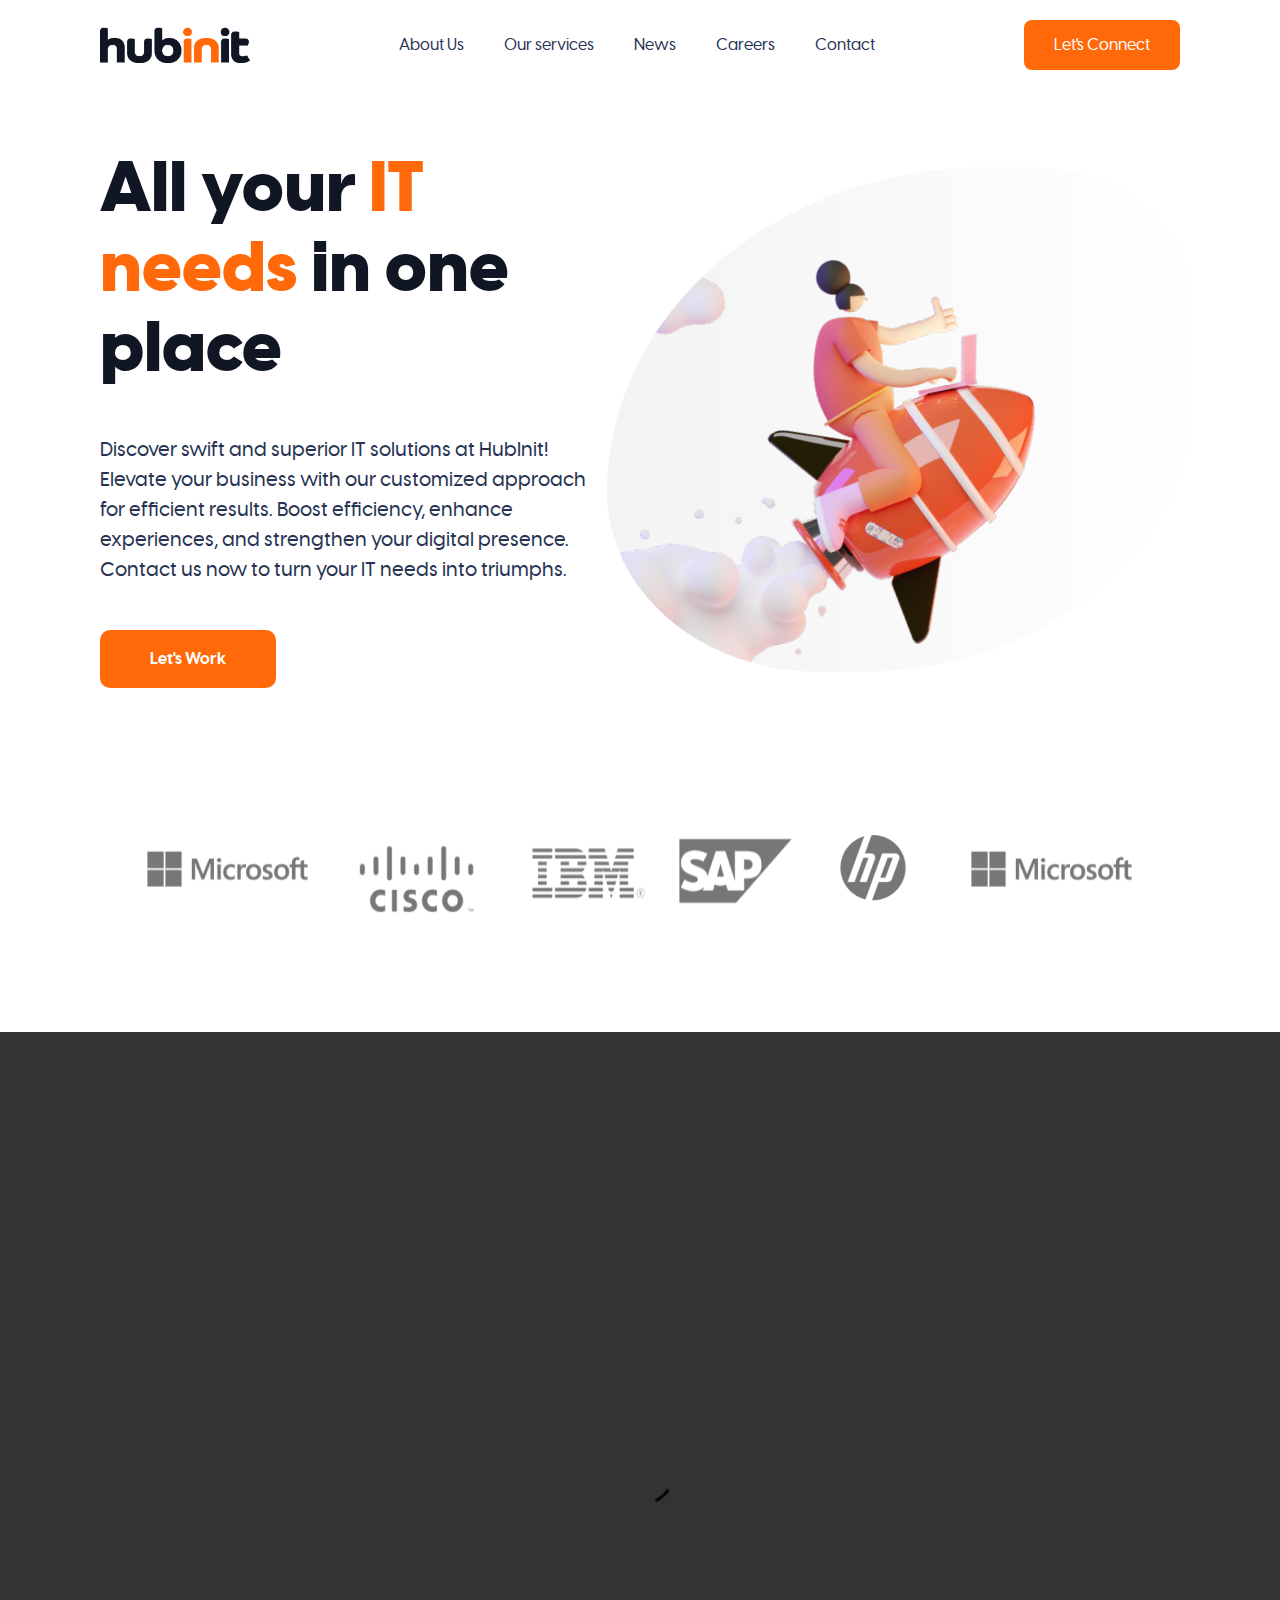
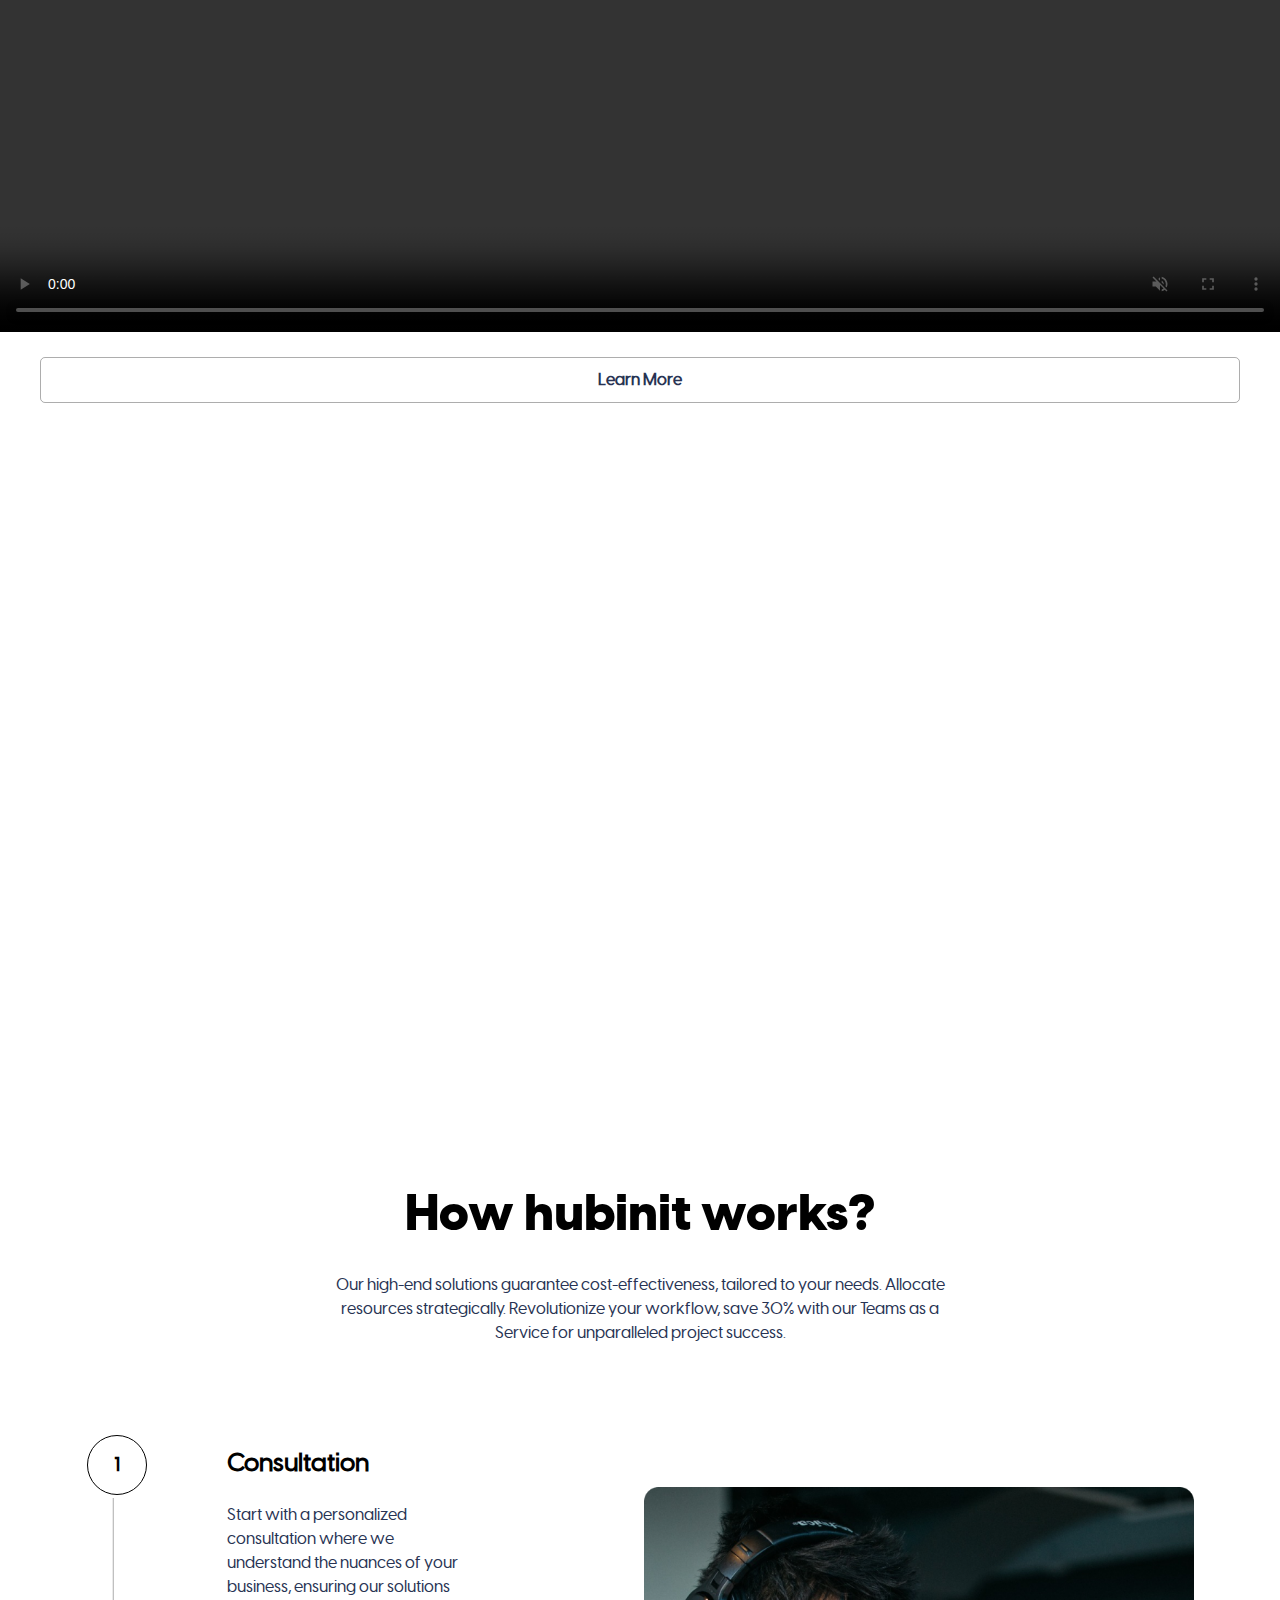
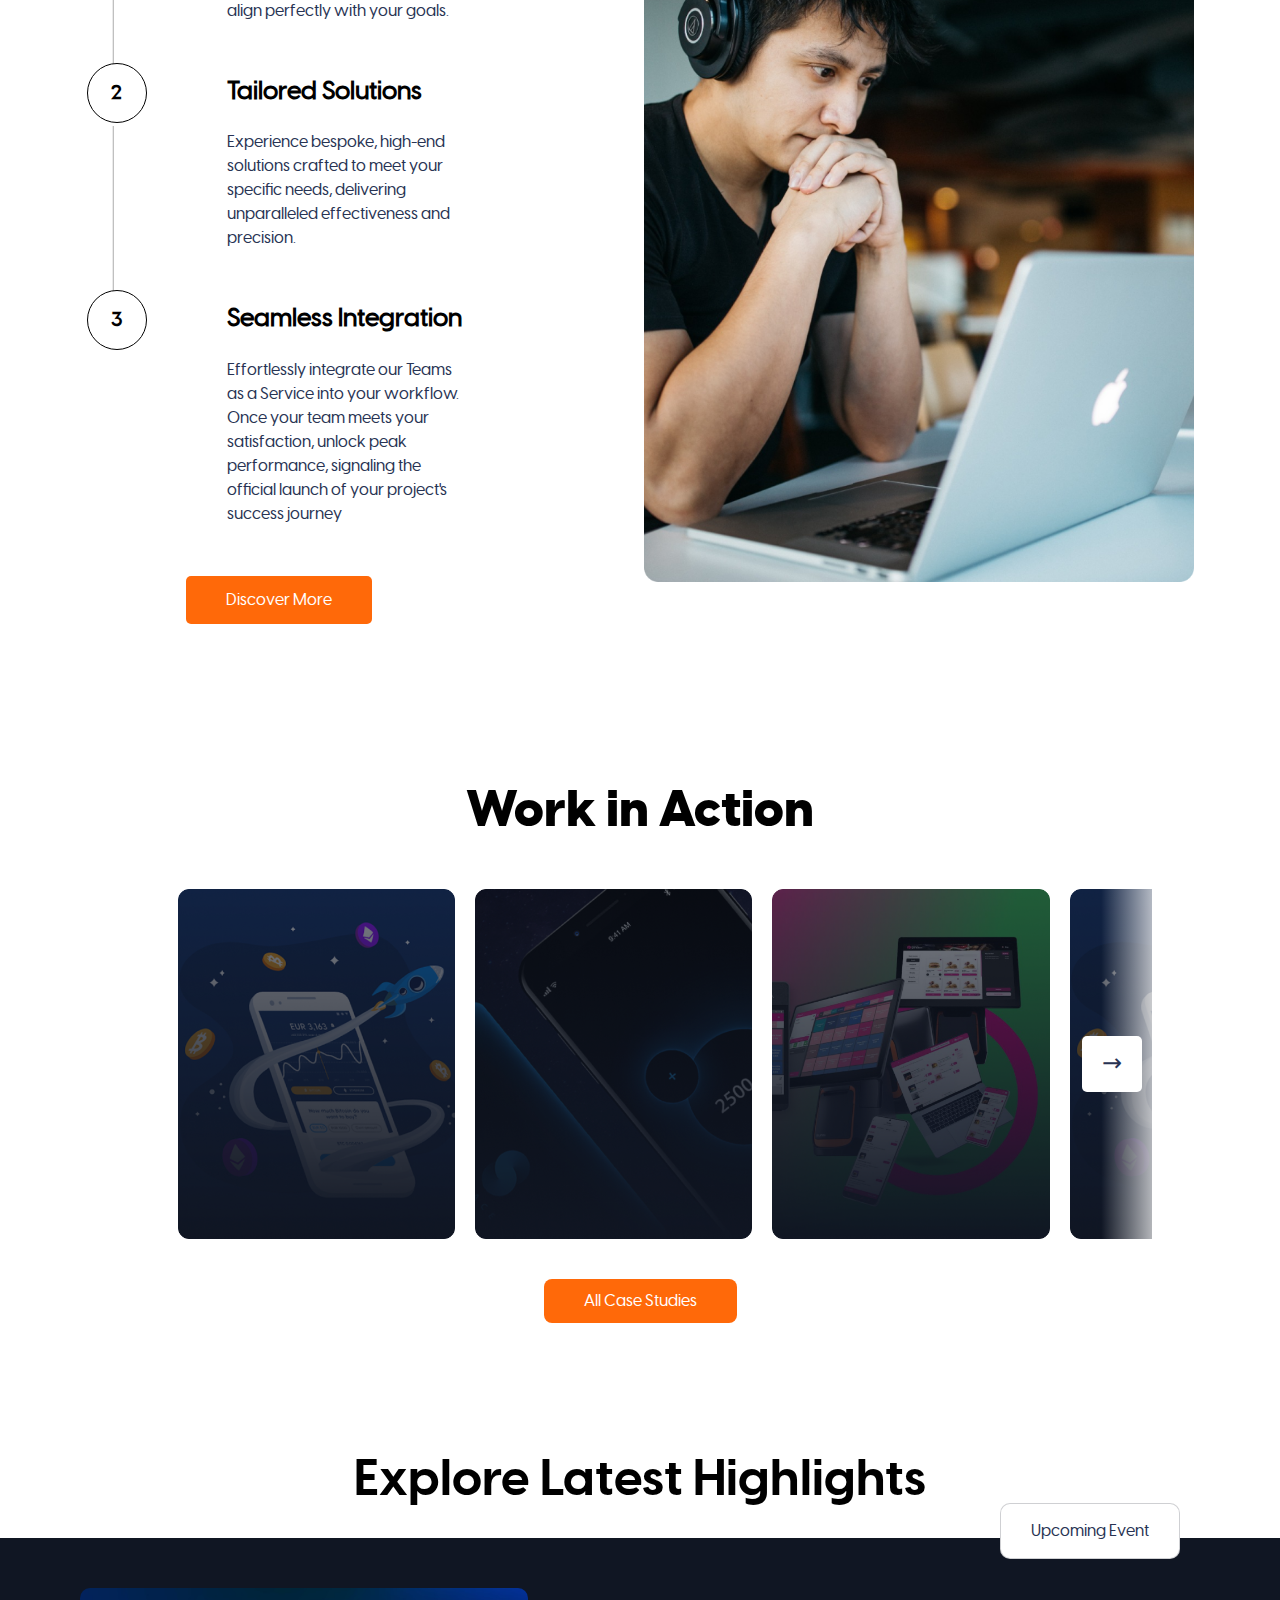
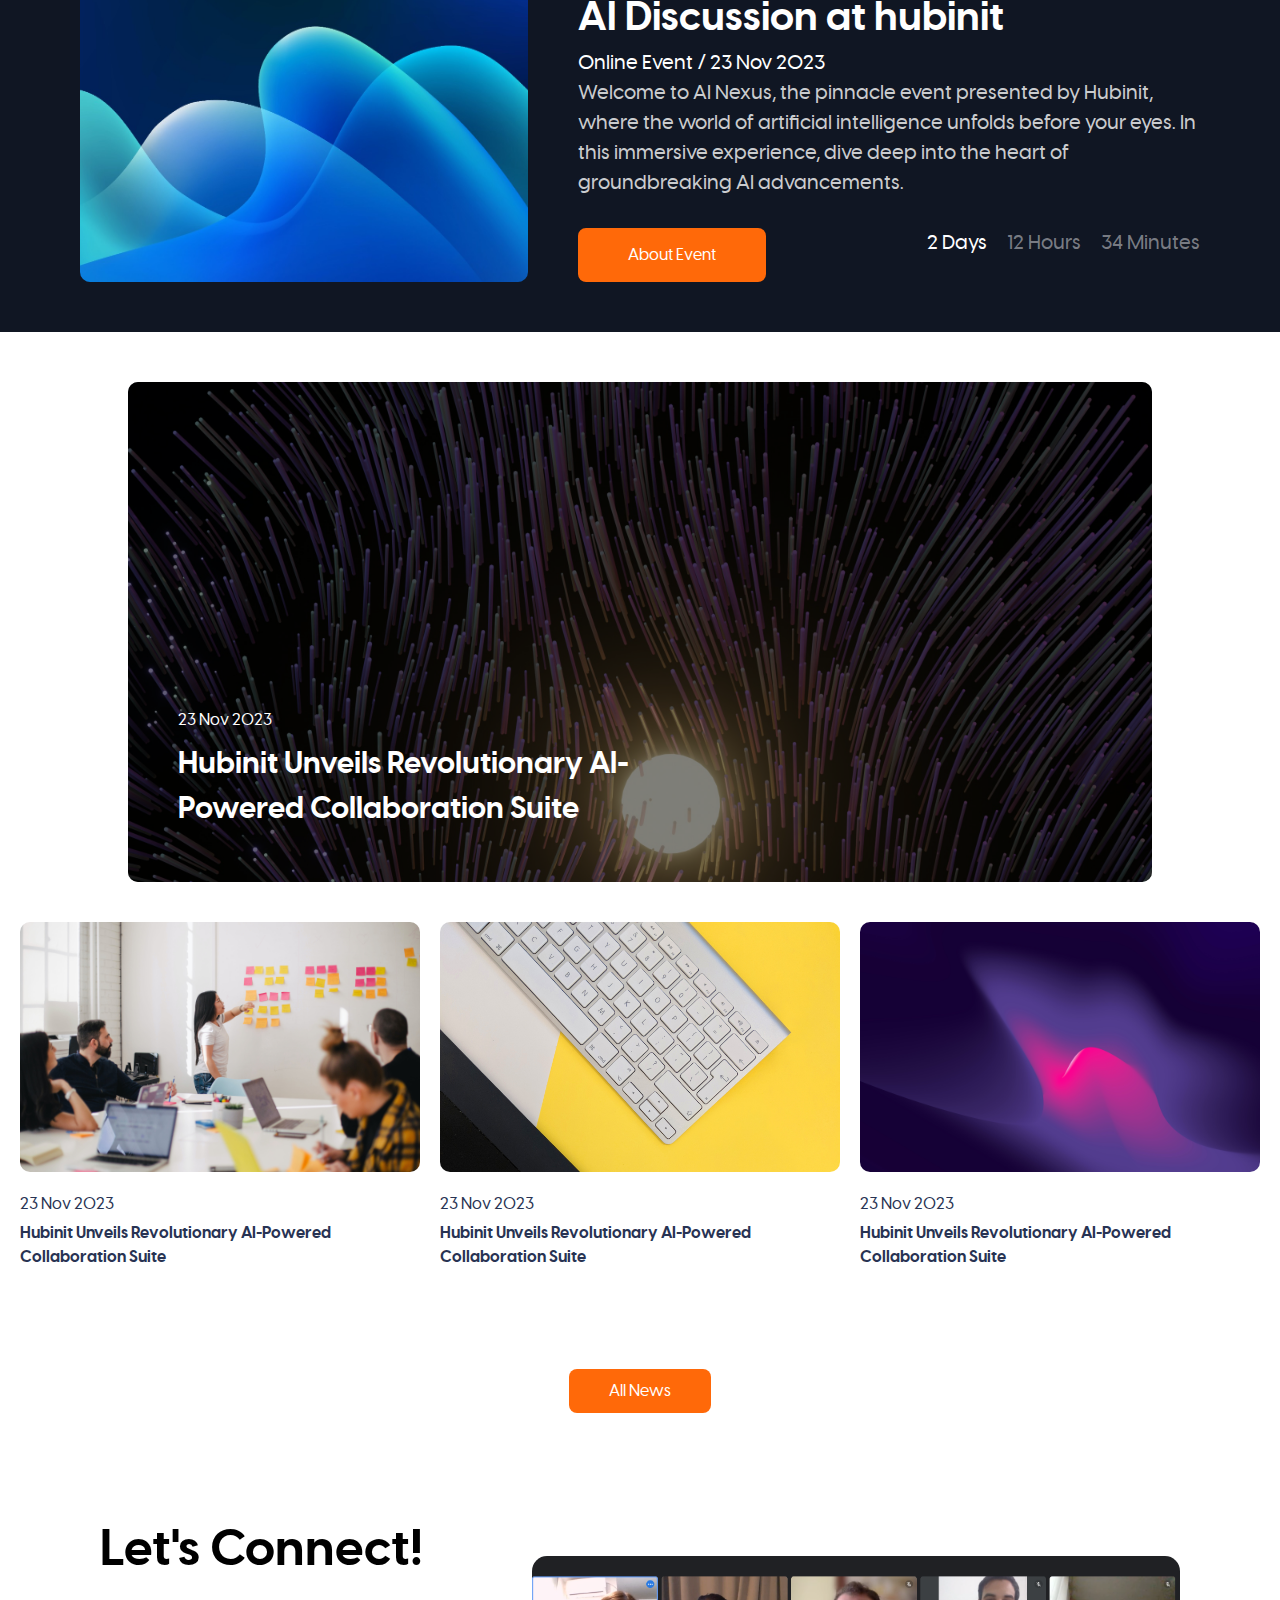
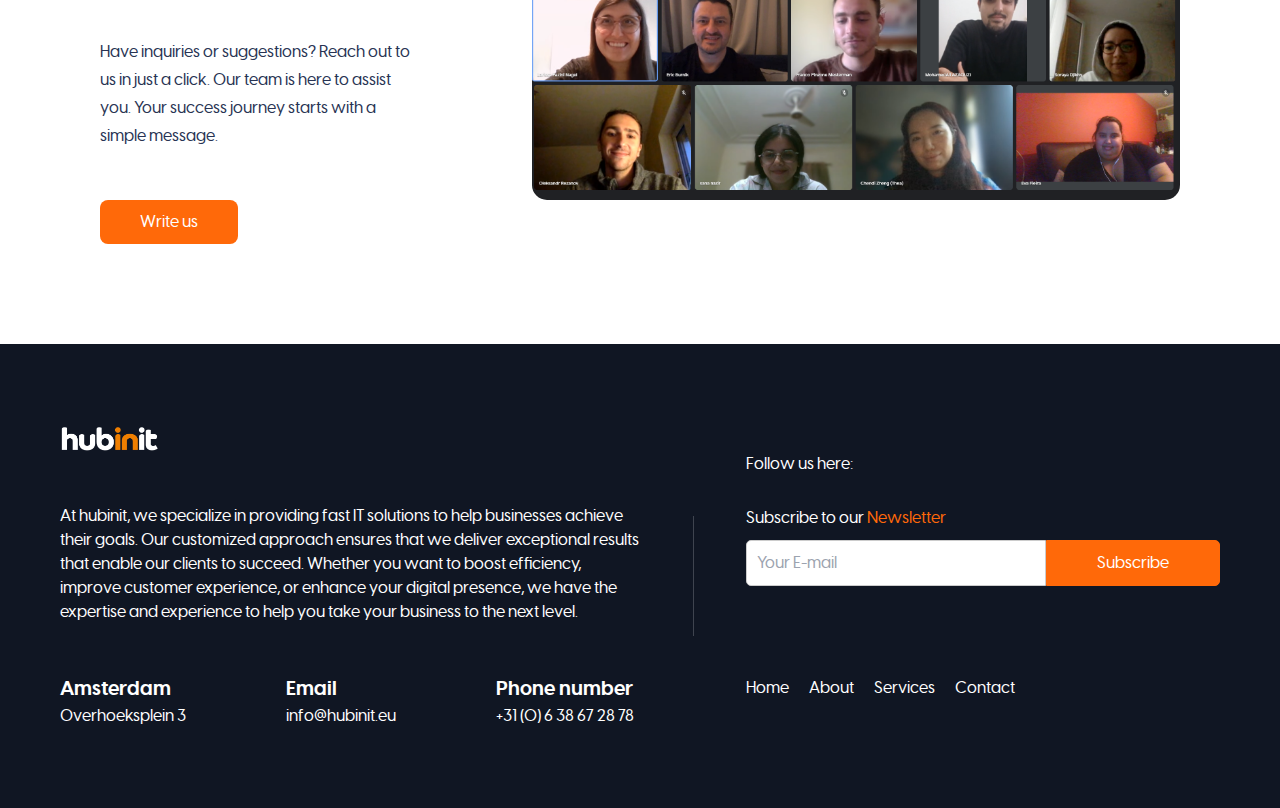
==== commit 19ddf0d3: "made a few changes and fixed style" ====
--- a/index.html
+++ b/index.html
@@ -30,7 +30,9 @@
       </div>
     
       <div class="connect-btn">
-        <button class="btn-contactUs">Let's Connect</button>
+        <a href="contactus.html">
+          <button class="btn-contactUs">Let's Connect</button>
+        </a>
       </div>
     
       <div class="mobile-menu-toggle">
@@ -56,7 +58,7 @@
             approach for efficient results. Boost efficiency, enhance 
             experiences, and strengthen your digital presence. Contact us 
             now to turn your IT needs into triumphs.</p>
-          <button>Let's Work</button>
+          <a href="contactus.html"><button>Let's Work</button></a>
         </div>
 
         <div class="bubble-container">
@@ -108,7 +110,7 @@
     </div>
 
     <div class="btn-container">
-      <button class="btn-learnMore">Learn More</button>
+      <a href="aboutus.html" class="btn-learnMore">Learn More</a>
     </div>
 
     <div class="features-section">
@@ -182,7 +184,9 @@
           </div>
 
           <div style="display: flex; justify-content: center;">
-            <button class="btn-discover">Discover More</button>
+            <a href="ourservices.html">
+              <button class="btn-discover">Discover More</button>
+            </a>
           </div>
         </div>
         <img style="width: 550px;" src="./images/images/process-img.png">
@@ -281,7 +285,9 @@
     </div>
 
     <div class="btn-allNews">
-      <button>All News</button>
+      <a href="news.html">
+        <button>All News</button>
+      </a>
     </div>
 
     <div class="connect-section">
@@ -289,10 +295,12 @@
         <h2>Let's Connect!</h2>
         <p>Have inquiries or suggestions? Reach out to us in just a click. Our team is here to assist you. 
           Your success journey starts with a simple message.</p>
-        <button>Write us</button>
-      </div>
-      <div class="image-container">
-        <img src="./images/images/connect-img.jpg" alt="connect img">
+        <a href="contactus.html">
+          <button>Write us</button>
+        </a>
+      </div>
+      <div class="team-image">
+        <img src="./images/images/team.png" alt="connect img">
       </div>
     </div>
 
--- a/css/style.css
+++ b/css/style.css
@@ -217,7 +217,6 @@
   color: white;
 }
 
-
 .mobile-menu-toggle {
   display: none;
 }
@@ -231,7 +230,7 @@
 
 /* navigation bar mobile */
 
-@media (max-width: 768px) {
+@media (max-width: 1000px) {
   .links {
     display: none;
   }
@@ -273,7 +272,18 @@
   }
 }
 
-  
+.link-underline::after {
+    content: "";
+    display: block;
+    width: 0;
+    height: 2px;
+    background-color: #101623;
+    transition: width 0.3s ease;
+}
+
+.link-underline::after {
+    width: 100%;
+}
 
 /* header */
 
@@ -430,6 +440,7 @@
 	border-radius: 5px;
 	border: 1px solid rgba(0, 0, 0, 0.322);
 	font-weight: 800;
+	text-align: center;
 }
 
 
@@ -565,7 +576,7 @@
 
 .process-main{
 	display: flex;
-	align-items: flex-start;
+	align-items: center;
 	justify-content: space-around;
 	padding: 100px 0;
 }
@@ -929,11 +940,13 @@
 	justify-content: space-between;
 	align-items: center;
 	padding: 100px;
-	gap: 20px;
-}
-
-.image-container img{
-	width: 800px;
+}
+
+.team-image{
+	width: 60%;
+}
+
+.team-image img{
 	border-radius: 15px;
 }
 
@@ -1118,3 +1131,12 @@
 
 /* responsive */
 
+@media (max-width: 1000px) {
+	.header-container{
+		flex-direction: column-reverse;
+	}
+
+	.text-header-container{
+		width: 100%;
+	}
+}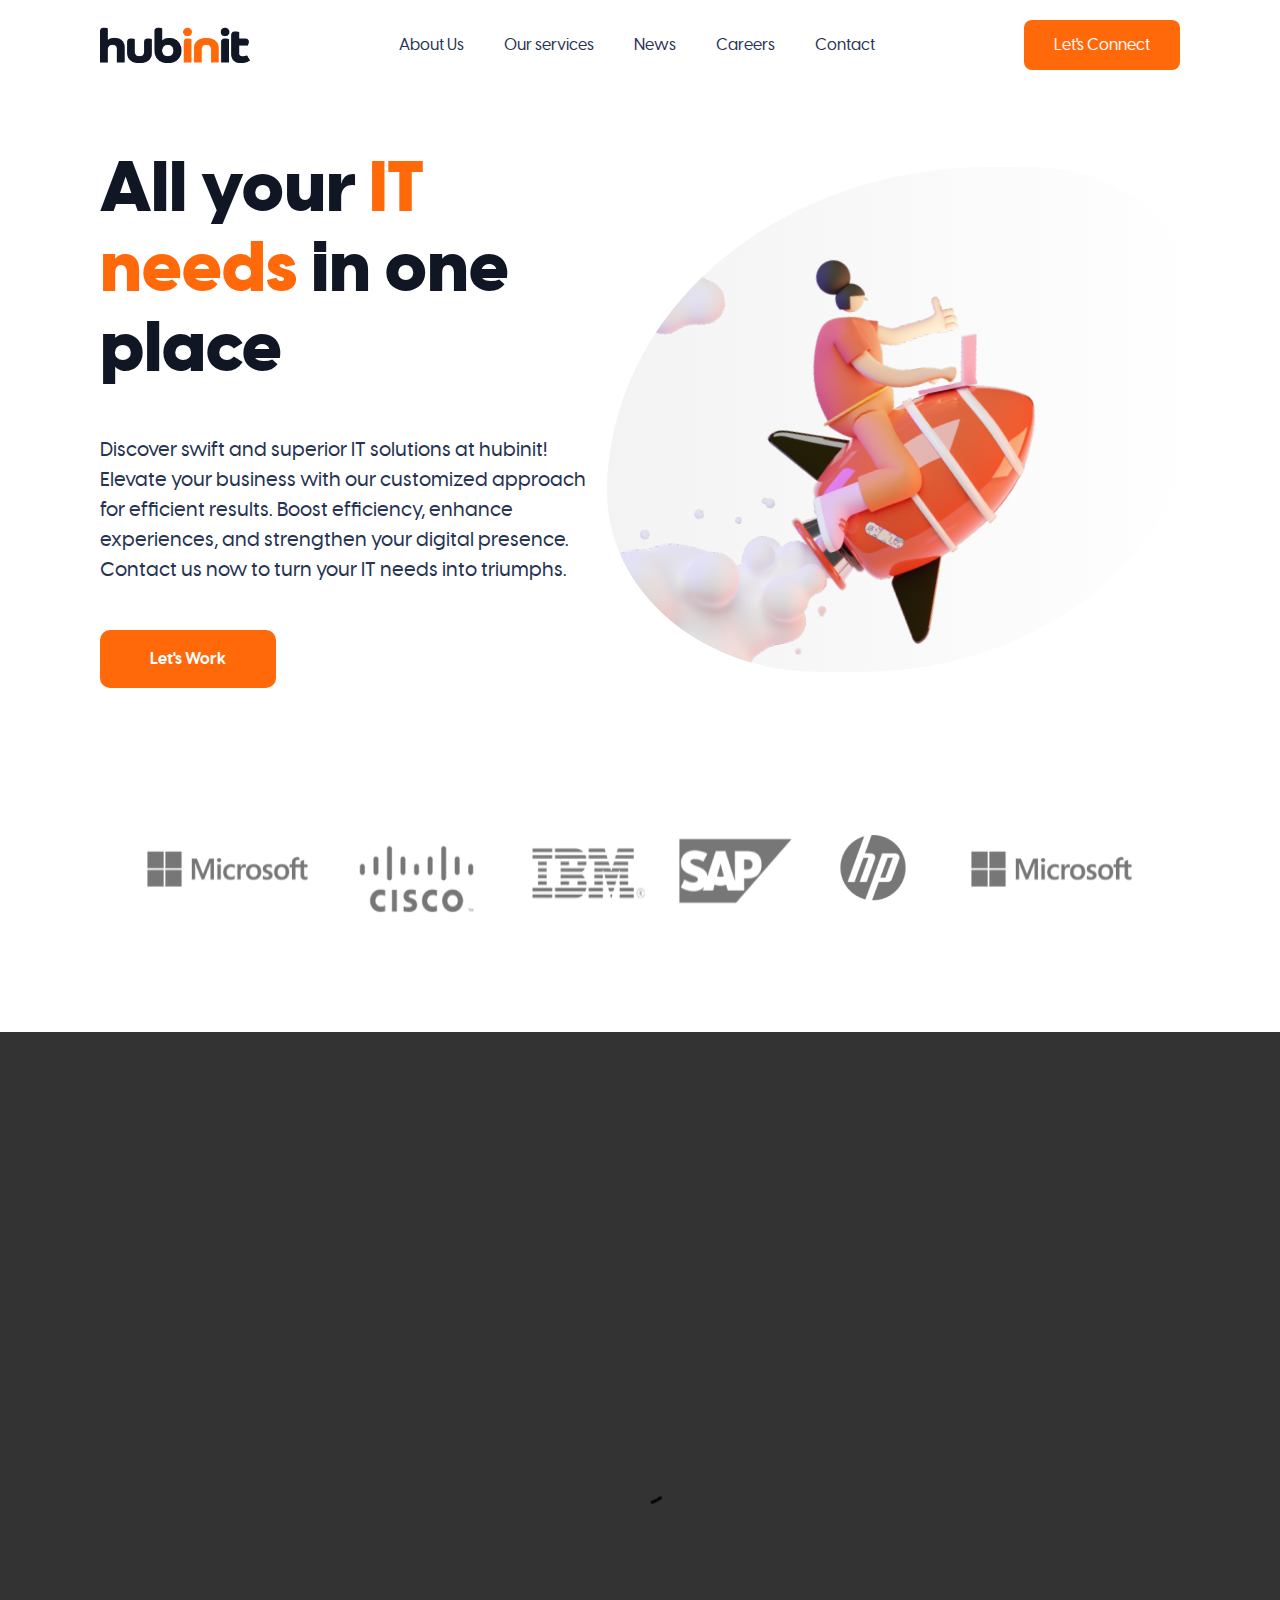
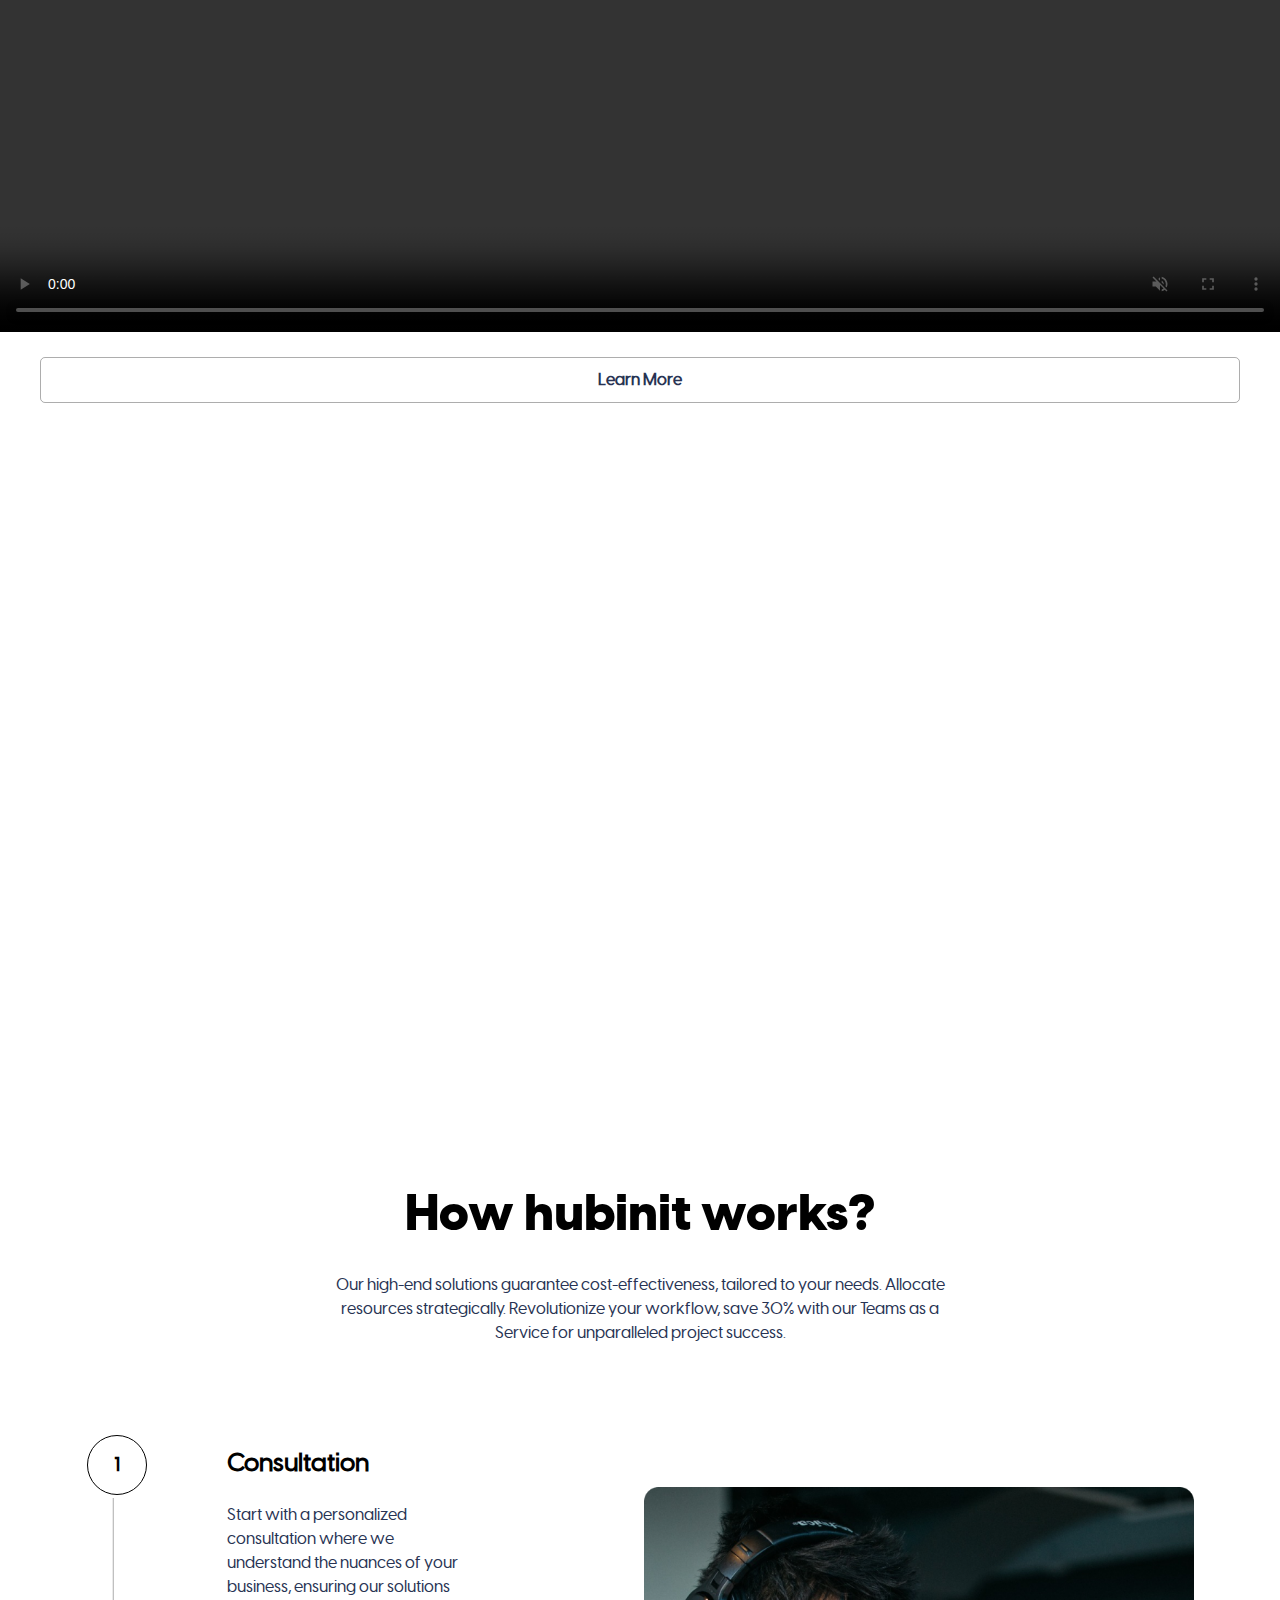
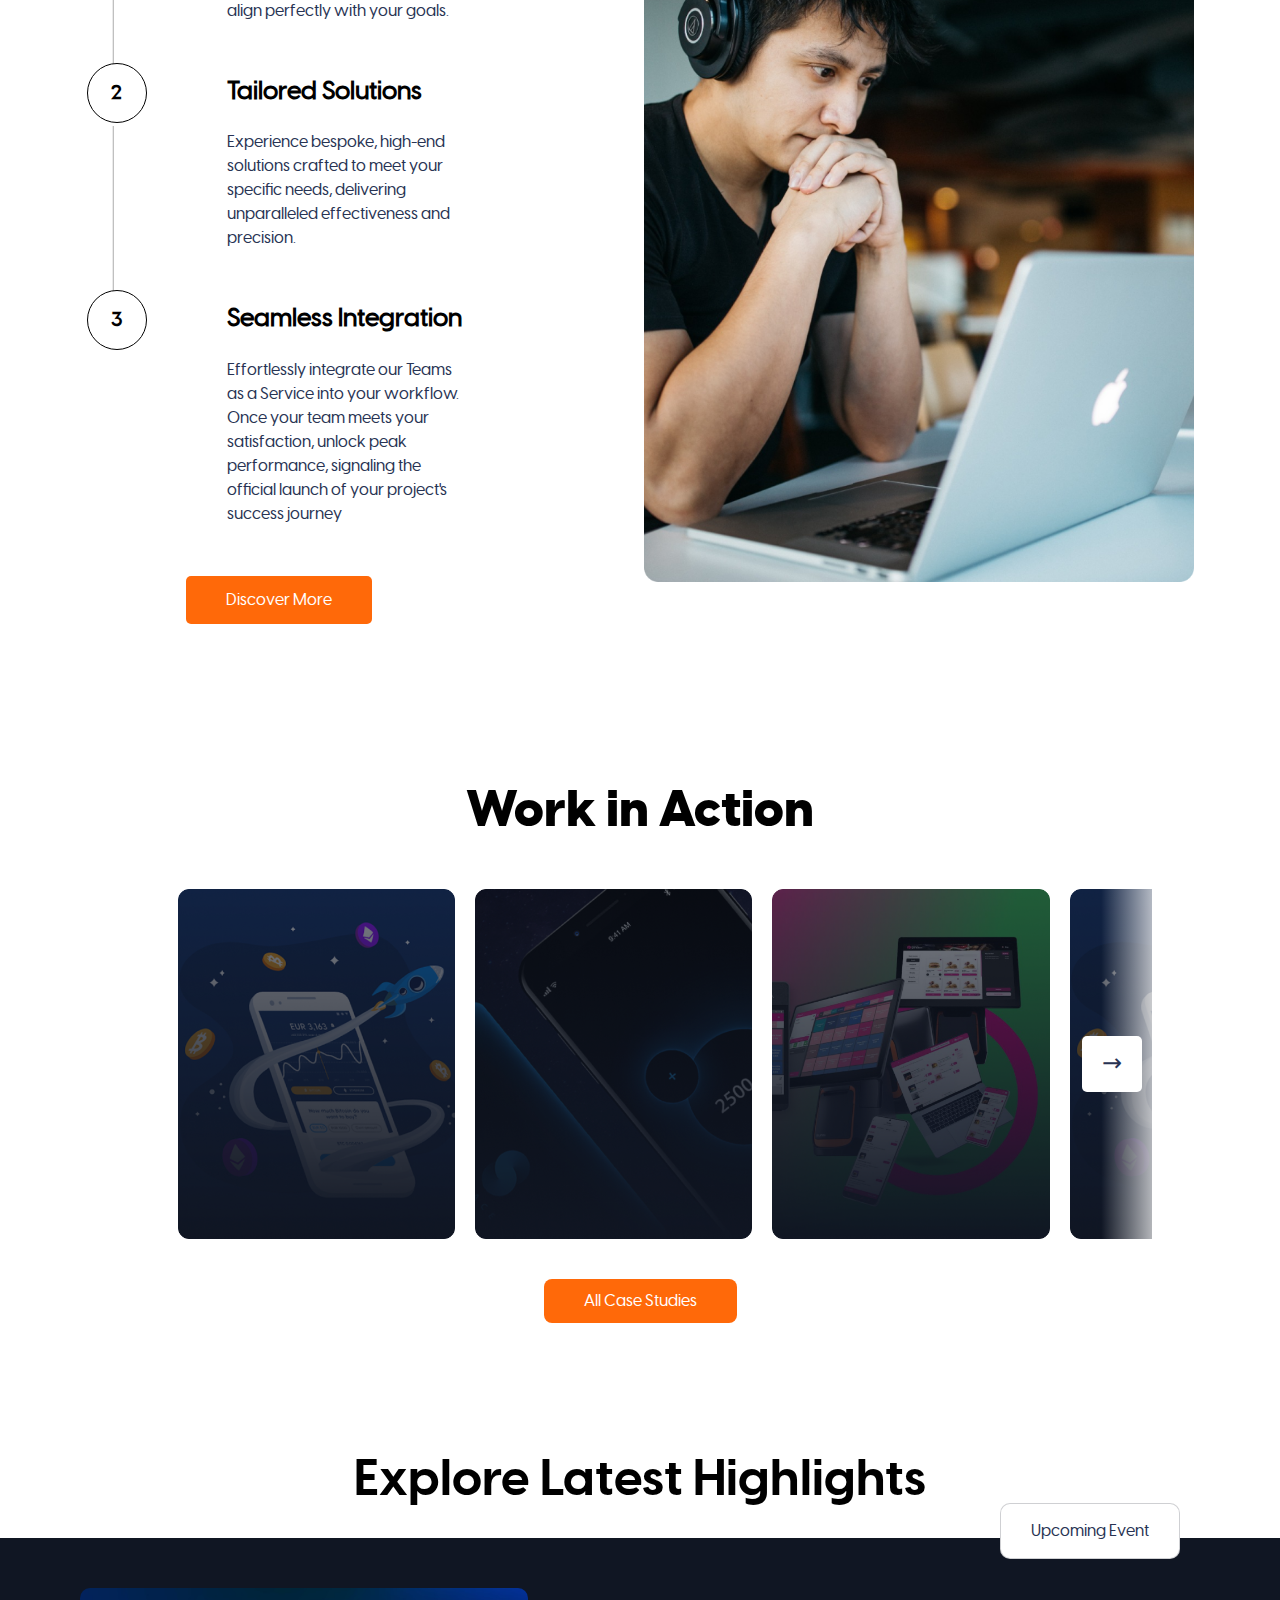
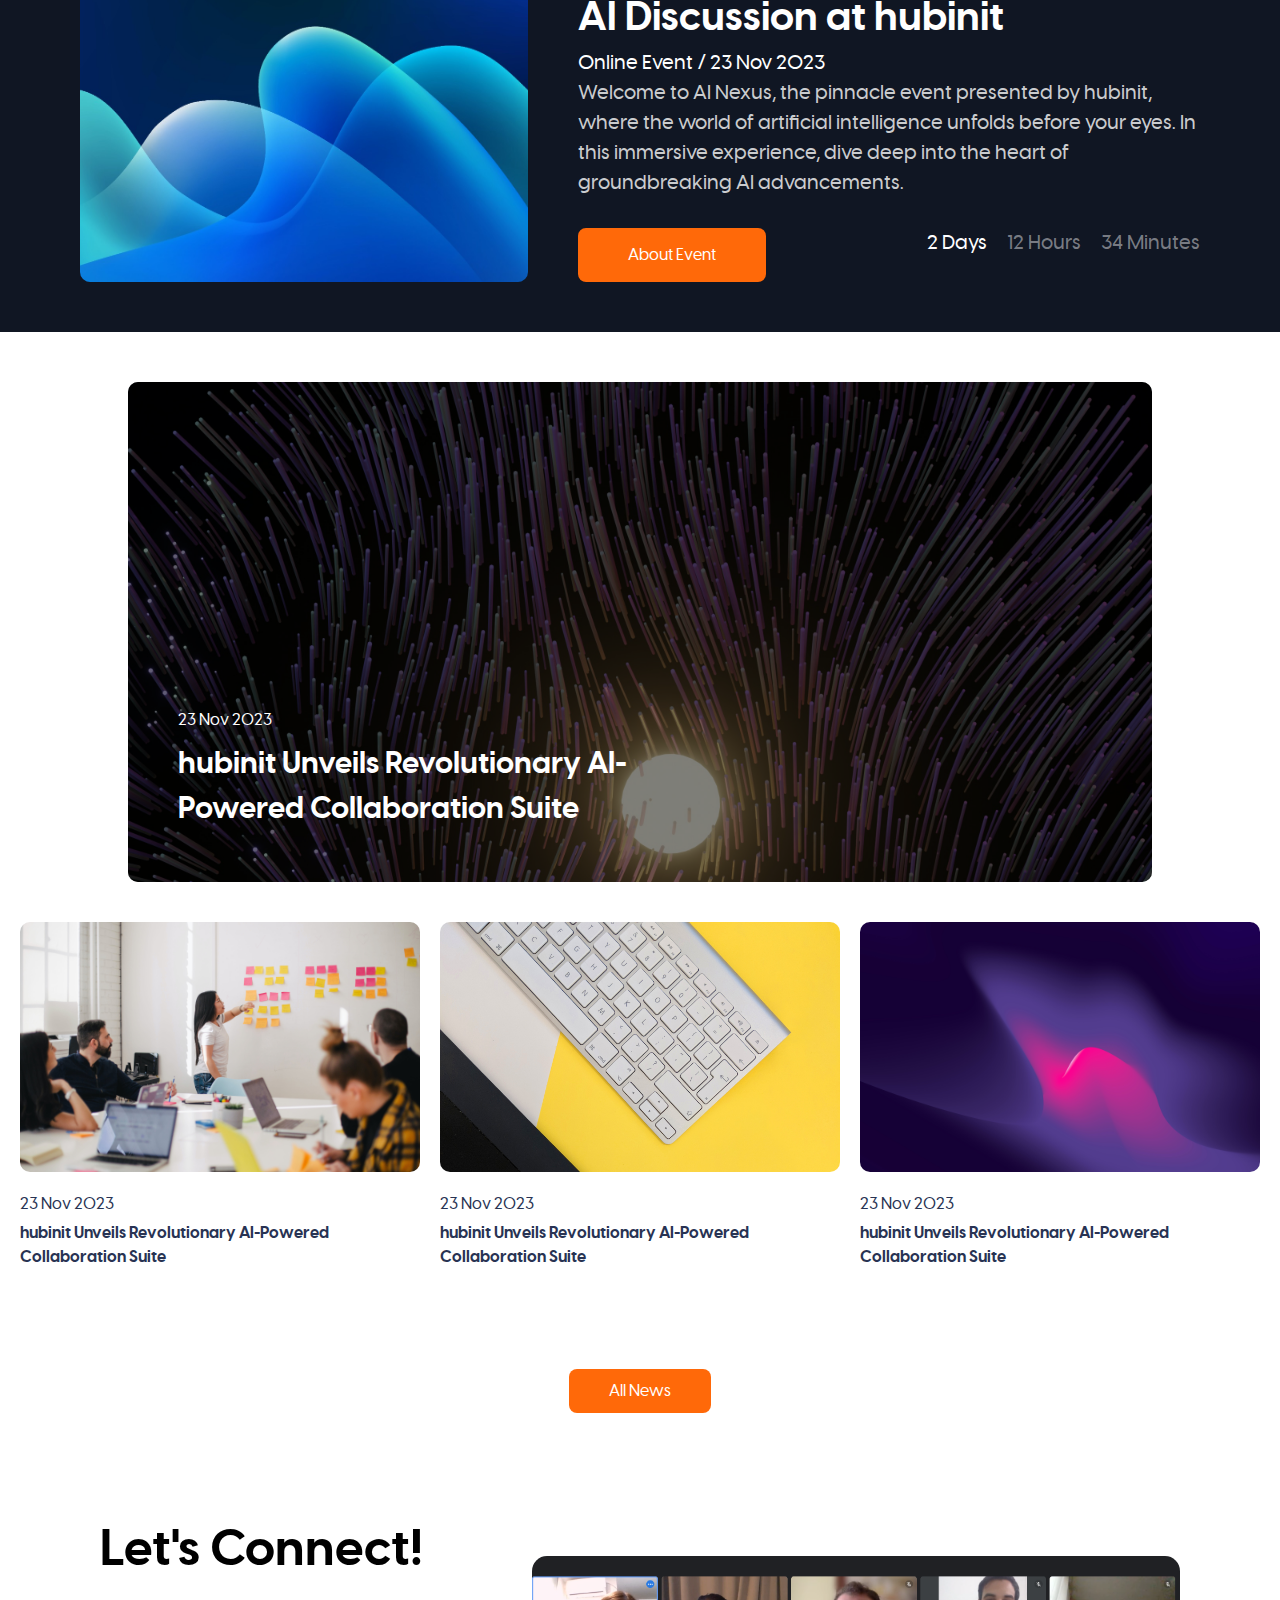
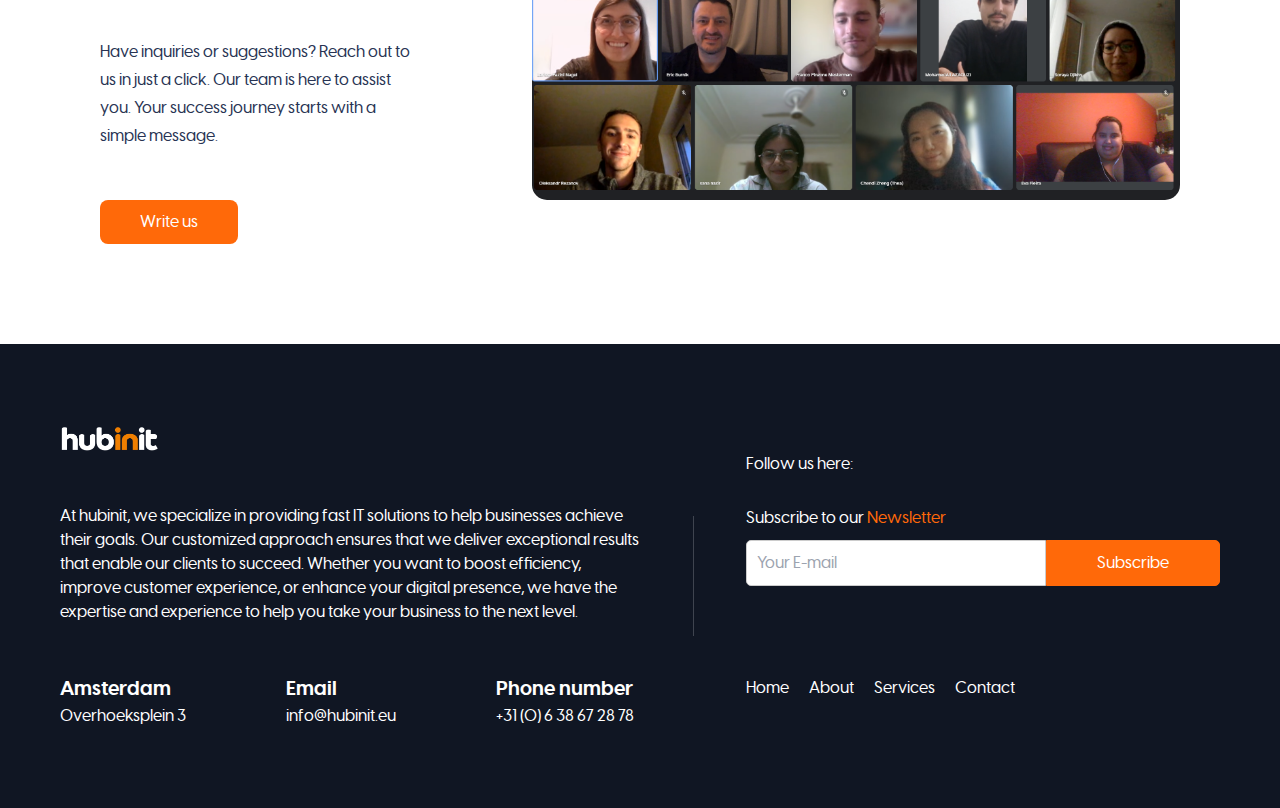
==== commit 28f49681: "made changes based on feedback and worked on style" ====
--- a/index.html
+++ b/index.html
@@ -1,9 +1,9 @@
 <html lang="en">
   <head>
     <meta charset="UTF-8" />
-    <link rel="icon" href="/favicon.ico" />
+    <link rel="icon" href="images/images/favicon.png" />
     <meta name="viewport" content="width=device-width, initial-scale=1.0" />
-    <title>Hubinit | Home</title>
+    <title>hubinit | Home</title>
     <link rel="stylesheet" href="css/tailwindcss.css" />
     <link rel="stylesheet" href="css/carousel.css">
     <link rel="stylesheet" href="css/style.css" />
@@ -54,7 +54,7 @@
         <div class="text-header-container">
           <h1>All your <span class="header-text-color">IT needs</span> in one place</h1>
           <p>Discover swift and superior IT solutions at 
-            HubInit! Elevate your business with our customized 
+            hubinit! Elevate your business with our customized 
             approach for efficient results. Boost efficiency, enhance 
             experiences, and strengthen your digital presence. Contact us 
             now to turn your IT needs into triumphs.</p>
@@ -199,14 +199,14 @@
 
     <div class="slider-container">
       <div class="slider">
-        <img src="./images/images/slider1.png" alt="Slide 1">
-        <img src="./images/images/slider2.png" alt="Slide 2">
-        <img src="./images/images/slider3.png" alt="Slide 3">
-        <img src="./images/images/slider1.png" alt="Slide 4">
-        <img src="./images/images/slider2.png" alt="Slide 5">
-        <img src="./images/images/slider3.png" alt="Slide 6">
-        <img src="./images/images/slider1.png" alt="Slide 7">
-        <img src="./images/images/slider2.png" alt="Slide 8">
+        <img class="slider-img" src="./images/images/slider1.png" alt="Slide 1">
+        <img class="slider-img" src="./images/images/slider2.png" alt="Slide 2">
+        <img class="slider-img" src="./images/images/slider3.png" alt="Slide 3">
+        <img class="slider-img" src="./images/images/slider1.png" alt="Slide 4">
+        <img class="slider-img" src="./images/images/slider2.png" alt="Slide 5">
+        <img class="slider-img" src="./images/images/slider3.png" alt="Slide 6">
+        <img class="slider-img" src="./images/images/slider1.png" alt="Slide 7">
+        <img class="slider-img" src="./images/images/slider2.png" alt="Slide 8">
       </div>
       <button class="prev" onclick="changeSlide(-1)">&#8592;</button>
       <button class="next" onclick="changeSlide(1)">&#8594;</button>
@@ -226,7 +226,7 @@
           <div class="event-text">
             <h3>AI Discussion at hubinit</h3>
             <p>Online Event / 23 Nov 2023</p>
-            <p style="color: rgba(255, 255, 255, 0.80);">Welcome to AI Nexus, the pinnacle event presented by Hubinit, where the world of artificial intelligence unfolds before your eyes. 
+            <p style="color: rgba(255, 255, 255, 0.80);">Welcome to AI Nexus, the pinnacle event presented by hubinit, where the world of artificial intelligence unfolds before your eyes. 
               In this immersive experience, dive deep into the heart of groundbreaking AI advancements.
             </p>
             <div class="event-handle">
@@ -246,7 +246,7 @@
           <img src="./images/images/h-4.jpg" alt="Big Image">
           <div class="overlay">
             <p>23 Nov 2023</p>
-            <h2>Hubinit Unveils Revolutionary AI-Powered Collaboration Suite</h2>
+            <h2>hubinit Unveils Revolutionary AI-Powered Collaboration Suite</h2>
           </div>
         </div>
         
@@ -257,7 +257,7 @@
             </div>
             <div class="text-small">
               <p>23 Nov 2023</p>
-              <h2>Hubinit Unveils Revolutionary AI-Powered Collaboration Suite</h2>
+              <h2>hubinit Unveils Revolutionary AI-Powered Collaboration Suite</h2>
             </div>
           </div>
 
@@ -267,7 +267,7 @@
             </div>
             <div class="text-small">
               <p>23 Nov 2023</p>
-              <h2>Hubinit Unveils Revolutionary AI-Powered Collaboration Suite</h2>
+              <h2>hubinit Unveils Revolutionary AI-Powered Collaboration Suite</h2>
             </div>
           </div>
 
@@ -277,7 +277,7 @@
             </div>
             <div class="text-small">
               <p>23 Nov 2023</p>
-              <h2>Hubinit Unveils Revolutionary AI-Powered Collaboration Suite</h2>
+              <h2>hubinit Unveils Revolutionary AI-Powered Collaboration Suite</h2>
             </div>
           </div>
         </div>
--- a/css/style.css
+++ b/css/style.css
@@ -705,7 +705,7 @@
     transition: transform 0.5s ease-in-out;
 }
 
-.slider img {
+.slider-img {
     width: 30%;
     height: auto;
 	margin-right: 20px;
@@ -1025,7 +1025,6 @@
 	flex-direction: column;
 	gap: 30px;
 }
-
 
 .follow-container {
 	display: flex;
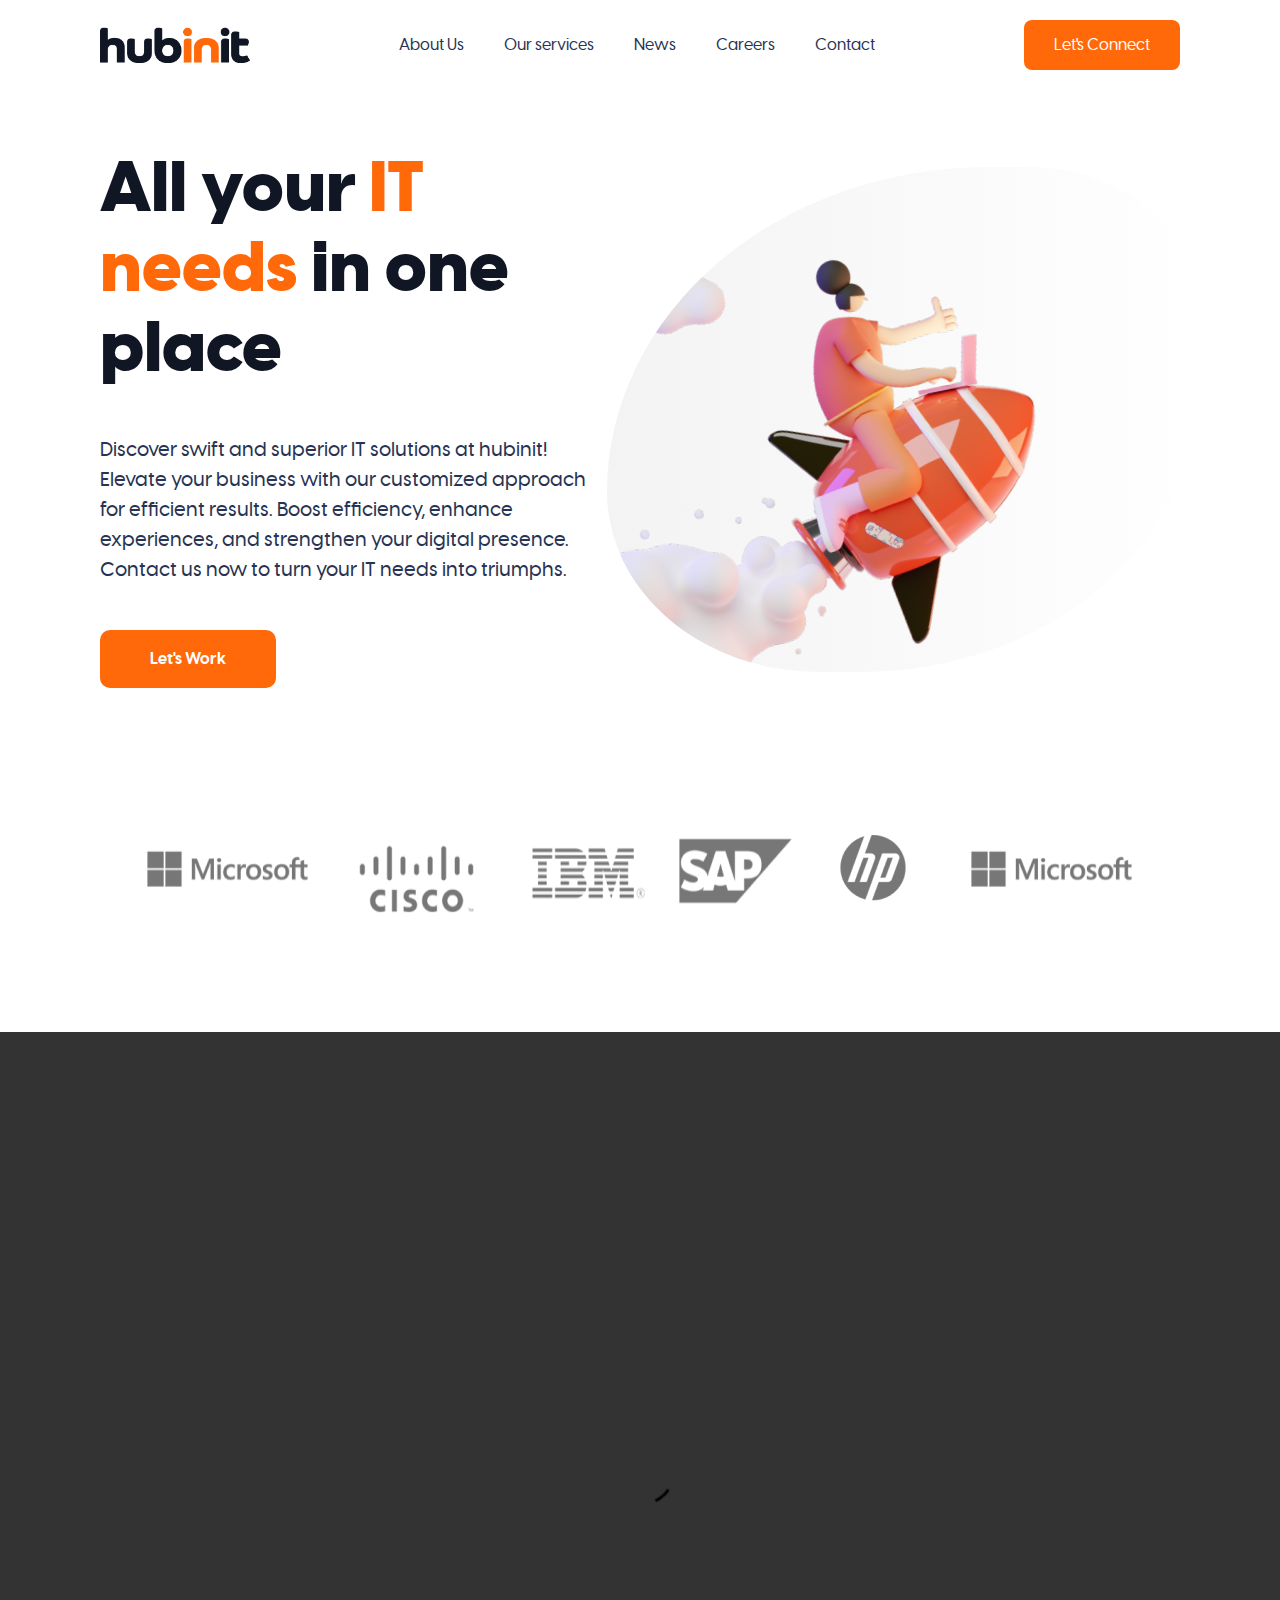
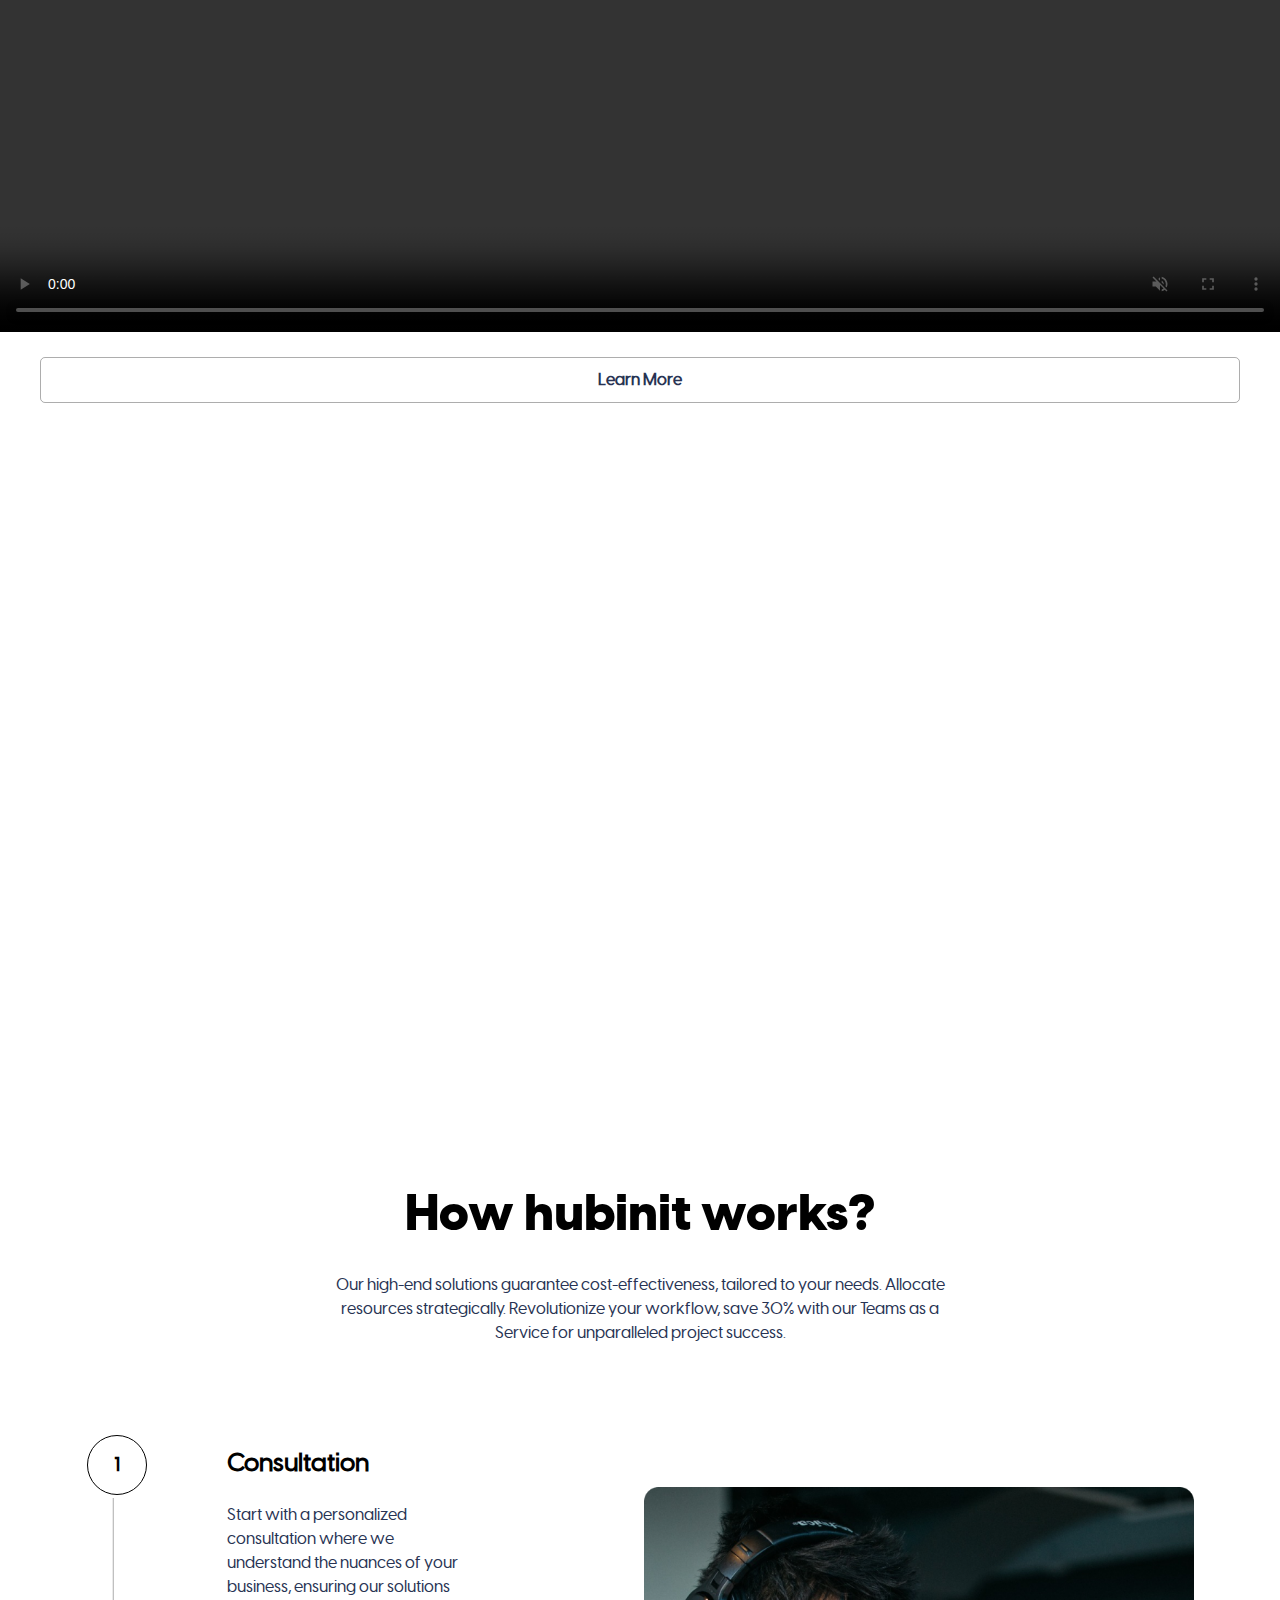
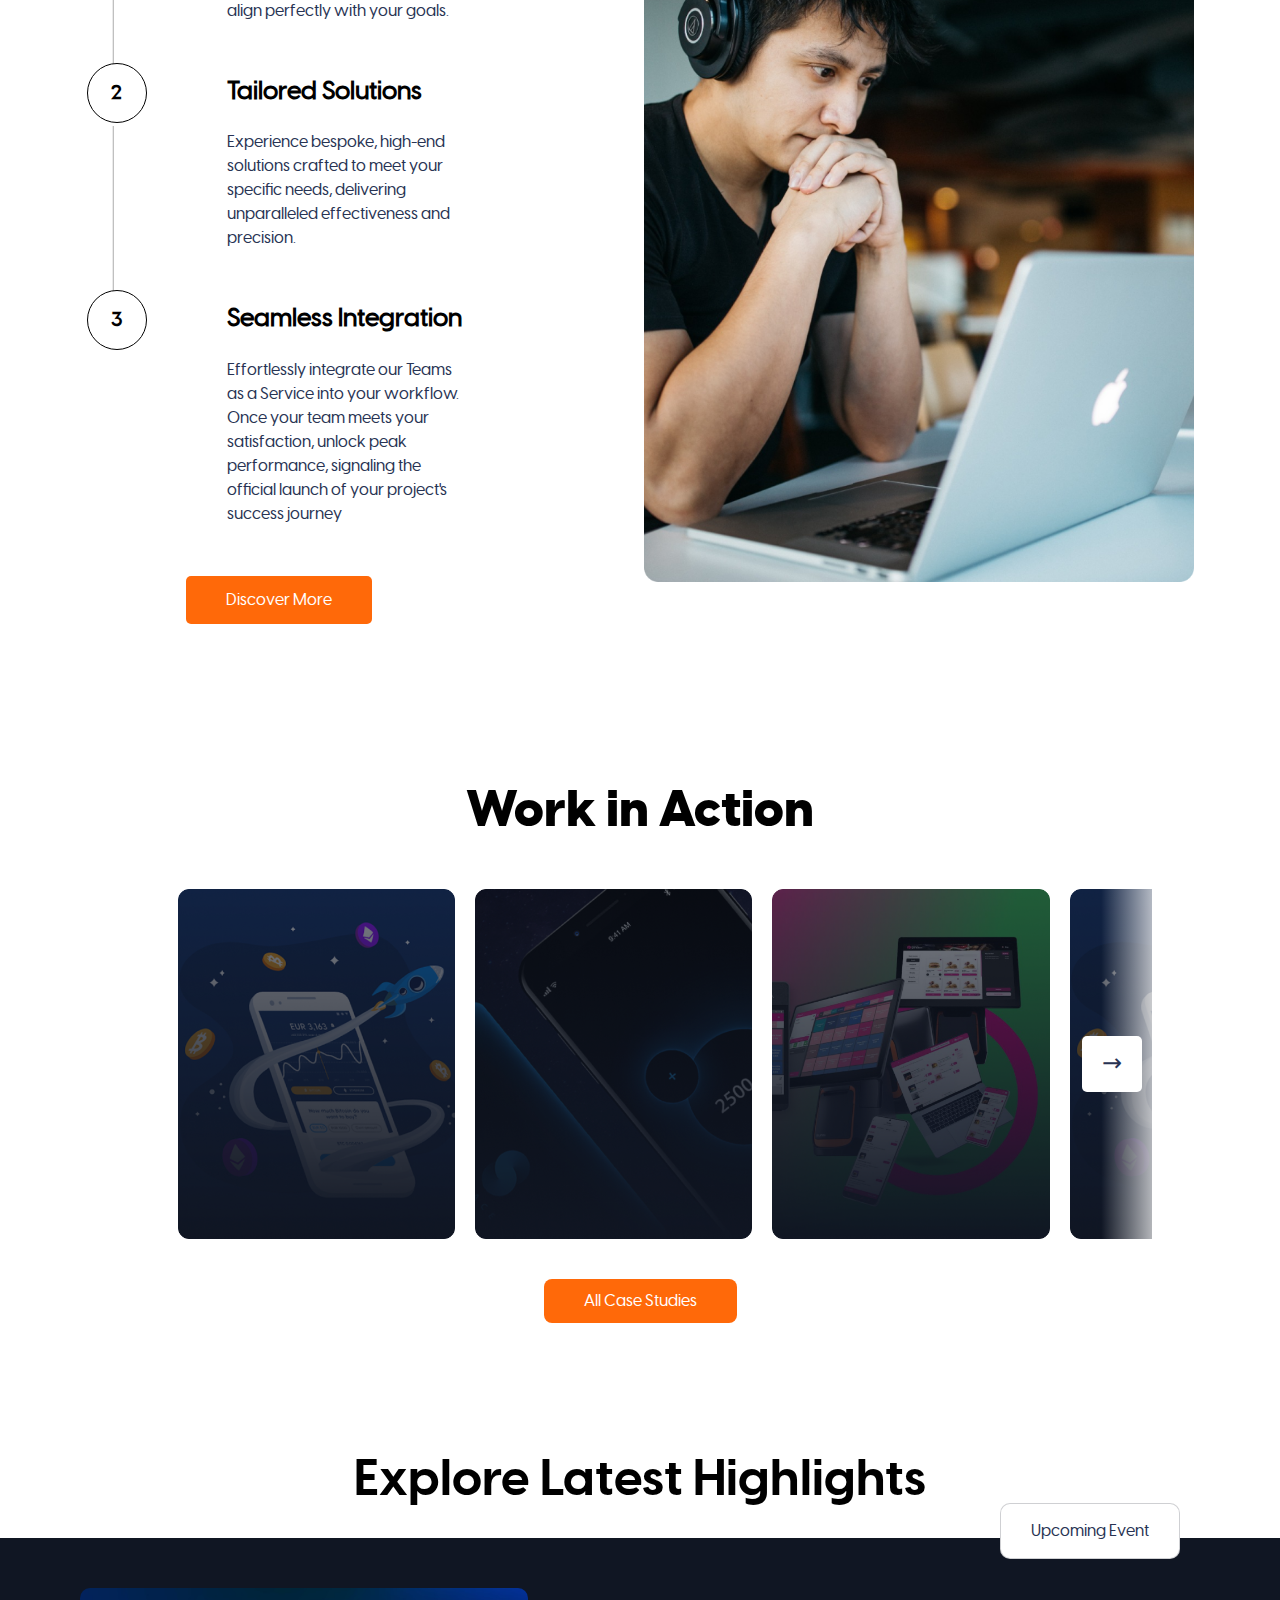
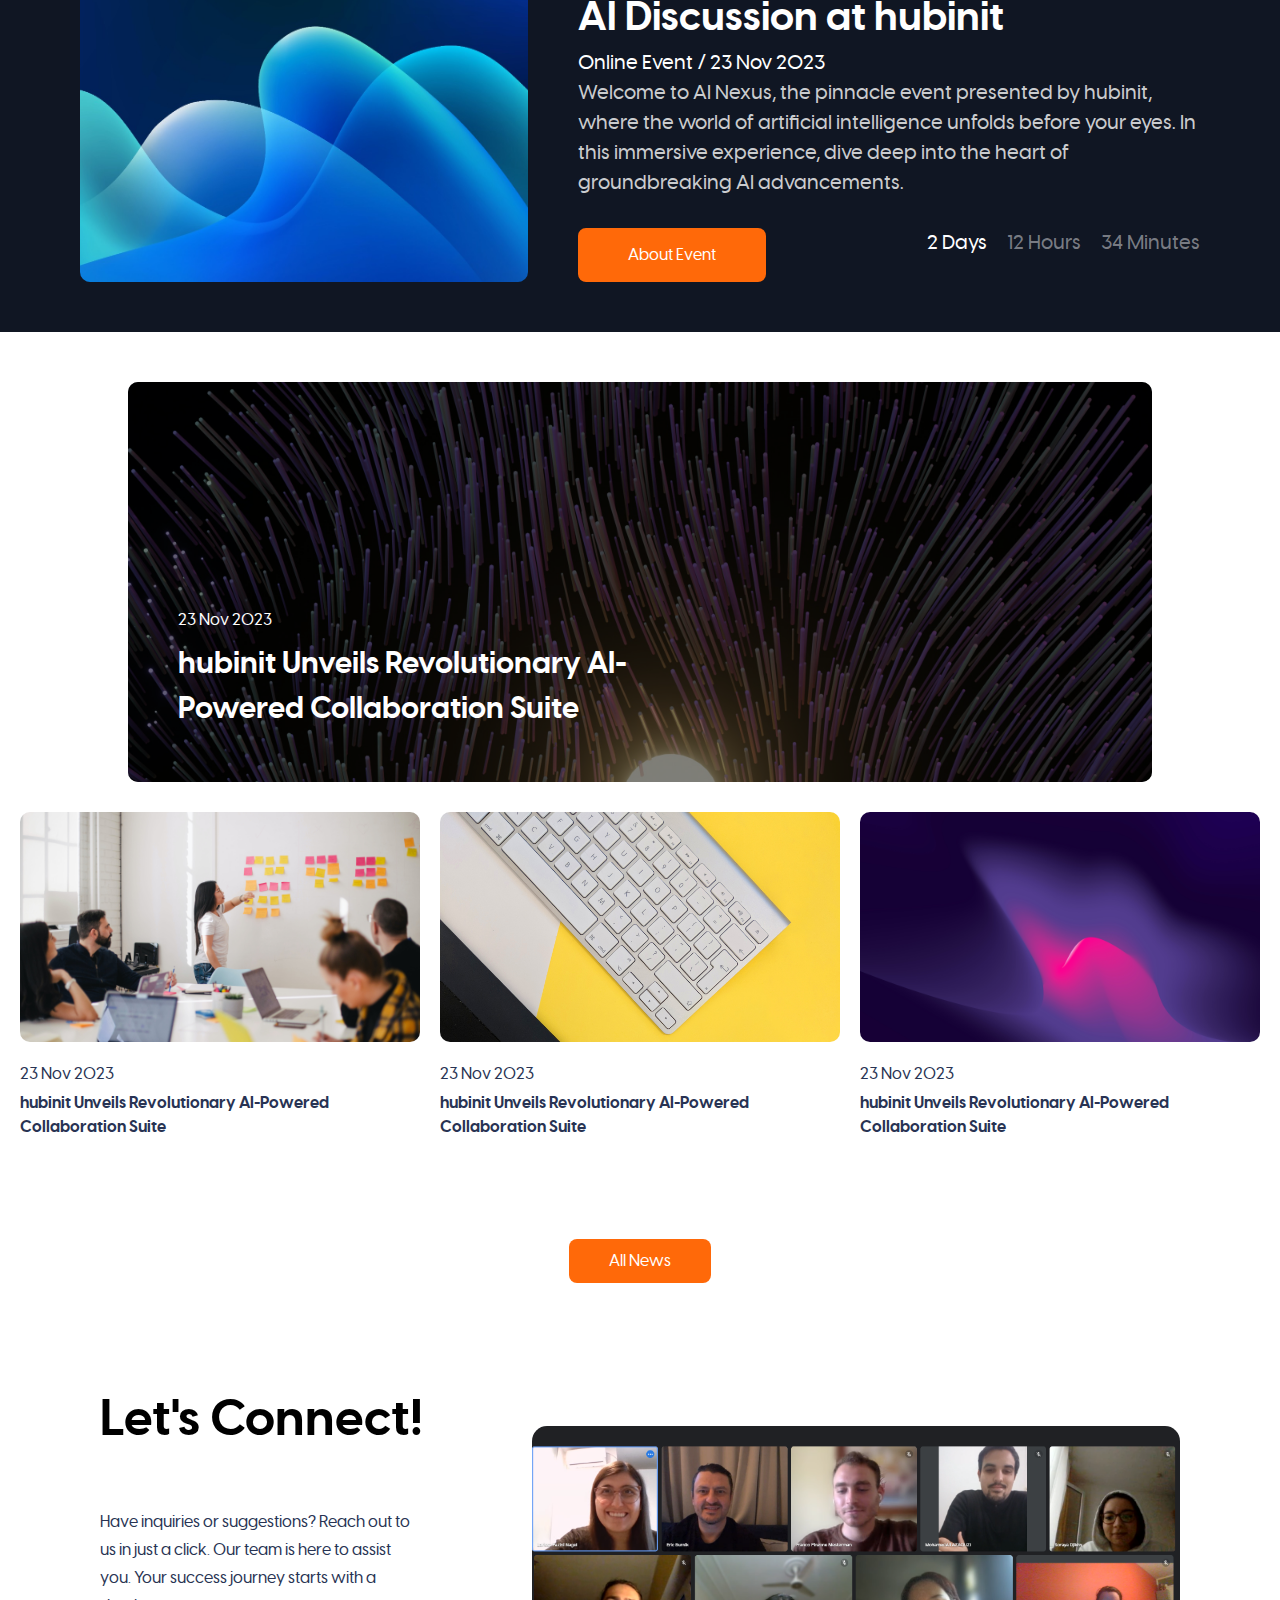
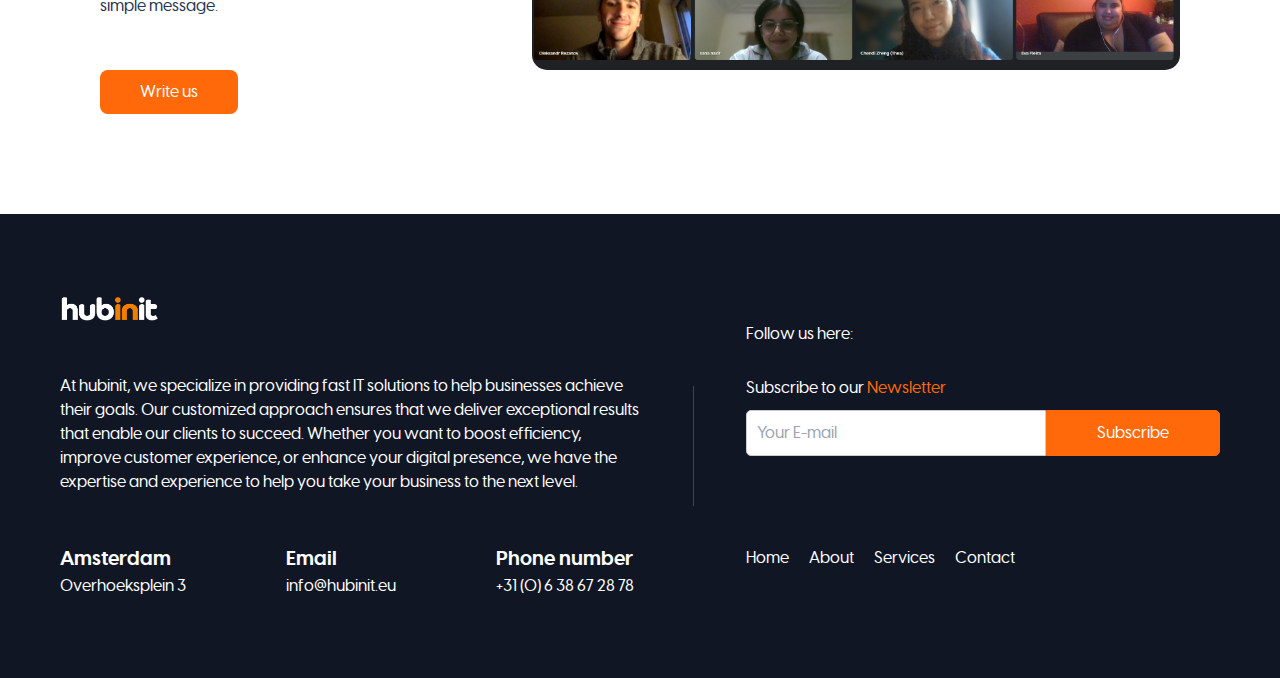
==== commit 3d03528f: "changes made based on feedback" ====
--- a/index.html
+++ b/index.html
@@ -339,6 +339,8 @@
             <a href="https://www.linkedin.com/company/hubinit/mycompany/verification/" target="_blank"><i class="fa-brands fa-linkedin"></i></a>
             <a href="https://www.tiktok.com/@ericburnik" target="_blank"> <i class="fa-brands fa-tiktok"></i></a>
             <a href="https://www.youtube.com/@hubinit1" target="_blank"><i class="fa-brands fa-youtube"></i></a>
+            <a href="https://www.reddit.com/user/hubinit/" target="_blank"><i class="fa-brands fa-reddit"></i></a>
+            <a href="https://www.quora.com/profile/Hubinit-1" target="_blank"><i class="fa-brands fa-quora"></i></a>
           </div>
         </div>
 
--- a/css/style.css
+++ b/css/style.css
@@ -472,29 +472,37 @@
     border-top-left-radius: 70%;
 	border-bottom-left-radius: 50%;
     border-bottom-right-radius: 70%;
+	height: 300px;
     overflow: hidden;
     background: linear-gradient(to bottom, #f3f3f3, white);
 }
 
-.booble-features img {
-    width: 100%;
-    height: auto;
-}
-
 .rocket-img{
 	position: relative;
-	top: 30;
-	right: 50;
+	top: 30px;
+	right: 20px;
 	transform: rotate(10deg);
 	animation: shake 1.5s ease-in-out infinite;
-}
-
-.man-img {
+	width: 90%;
+    height: auto;
+}
+
+.man-img {	
+	position: relative;
+	bottom: 30px;
+	right: 30px;
+    max-width: 350px;
+    height: auto;
     animation: rotateInfinite 8s linear infinite;
 }
 
 .robot-img {
-    animation: bounce 4s ease-in-out infinite;
+	position: relative;
+	top: 50px;
+	right: 50px;
+    max-width: 400px;
+    height: auto;
+	animation: bounce 2.5s ease-in-out infinite; 
 }
 
 .features-container h2 {
@@ -514,10 +522,10 @@
 
 @keyframes bounce {
     0%, 100% {
-        transform: translateY(10px);
+        transform: translateY(0);
     }
     50% {
-        transform: translateY(-10px);
+        transform: translateY(-20px);
     }
 }
 
@@ -823,7 +831,7 @@
 	flex-direction: column;
 	align-items: center;
 	justify-content: center;
-	gap: 40px;
+	gap: 30px;
 }
 
 .highlights-title{
@@ -839,7 +847,7 @@
 	position: relative;
 	overflow: hidden;
 	width: 80%;
-	height: 500px;
+	height: 400px;
 	border-radius: 10px;
 }
 
@@ -890,7 +898,7 @@
 	position: relative;
 	overflow: hidden;
 	width: 400px;
-	height: 250px;
+	height: 230px;
 	border-radius: 10px;
 	cursor: pointer;
 }
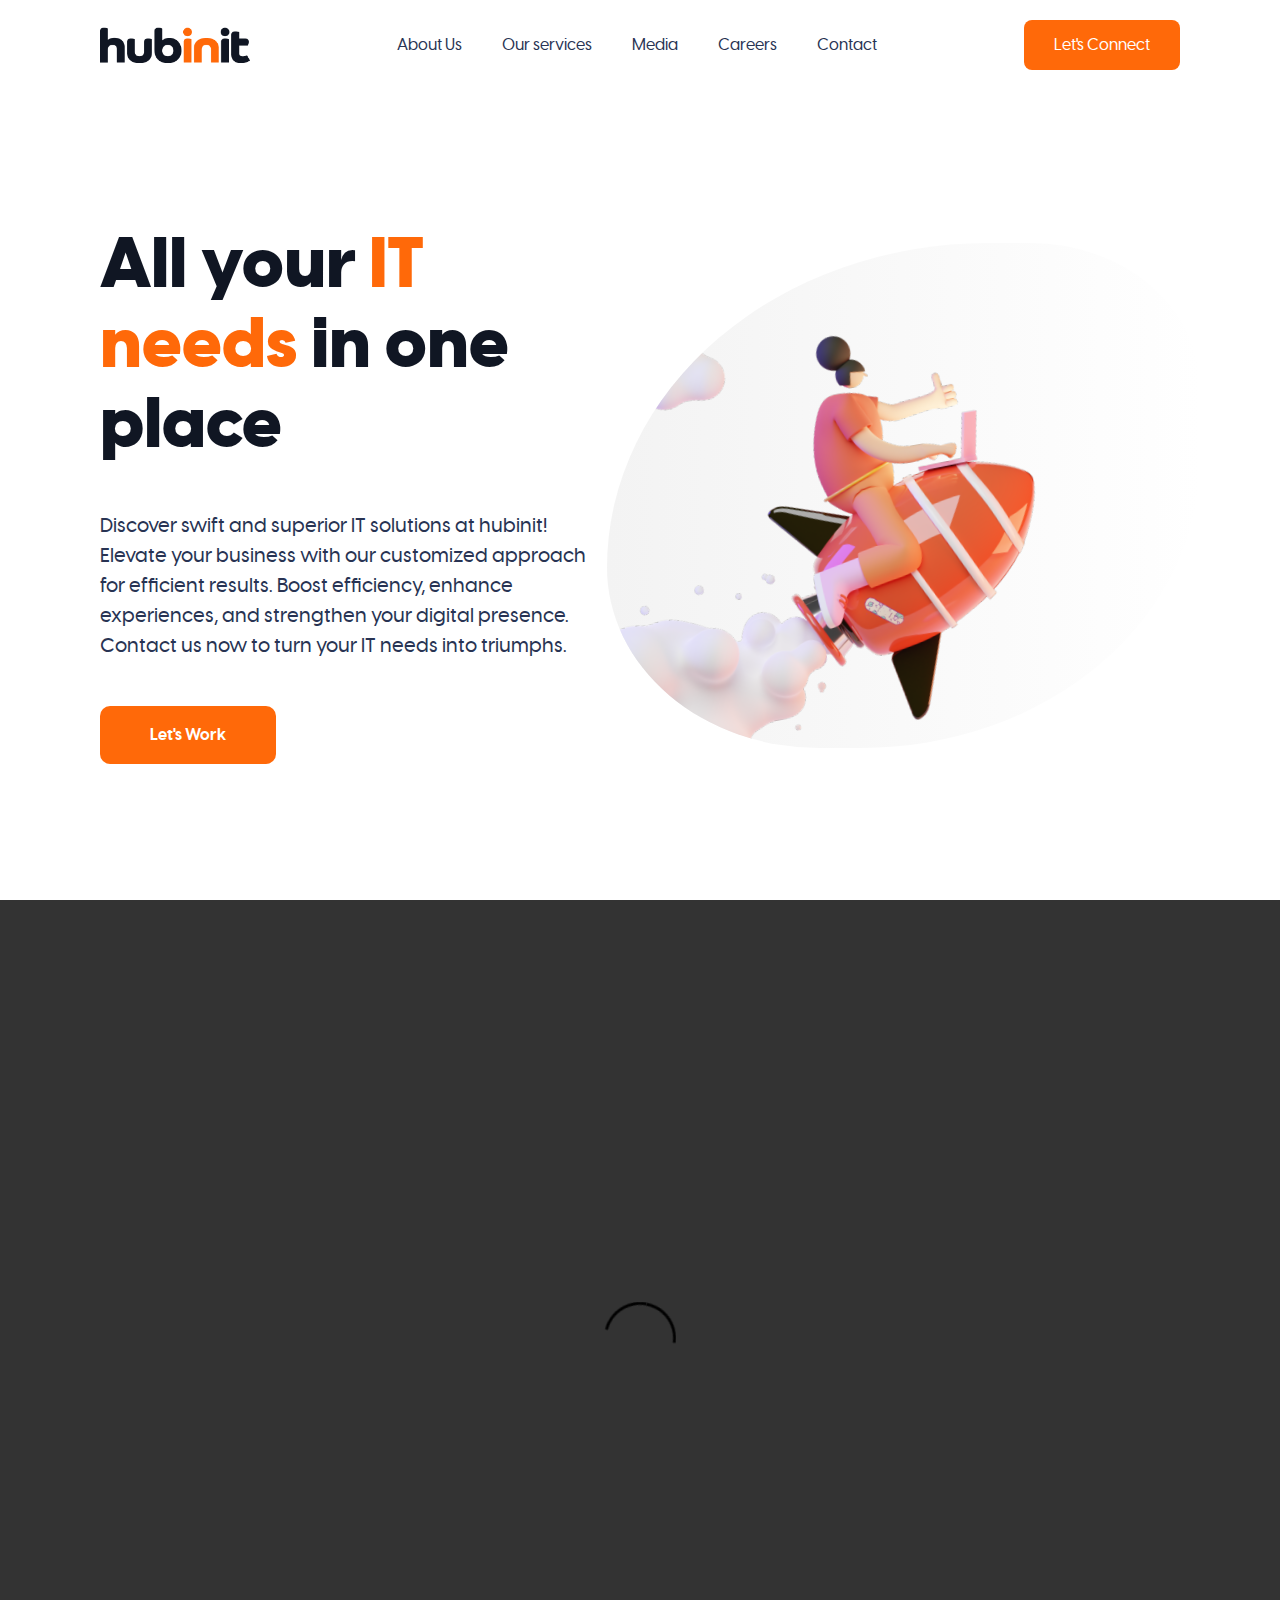
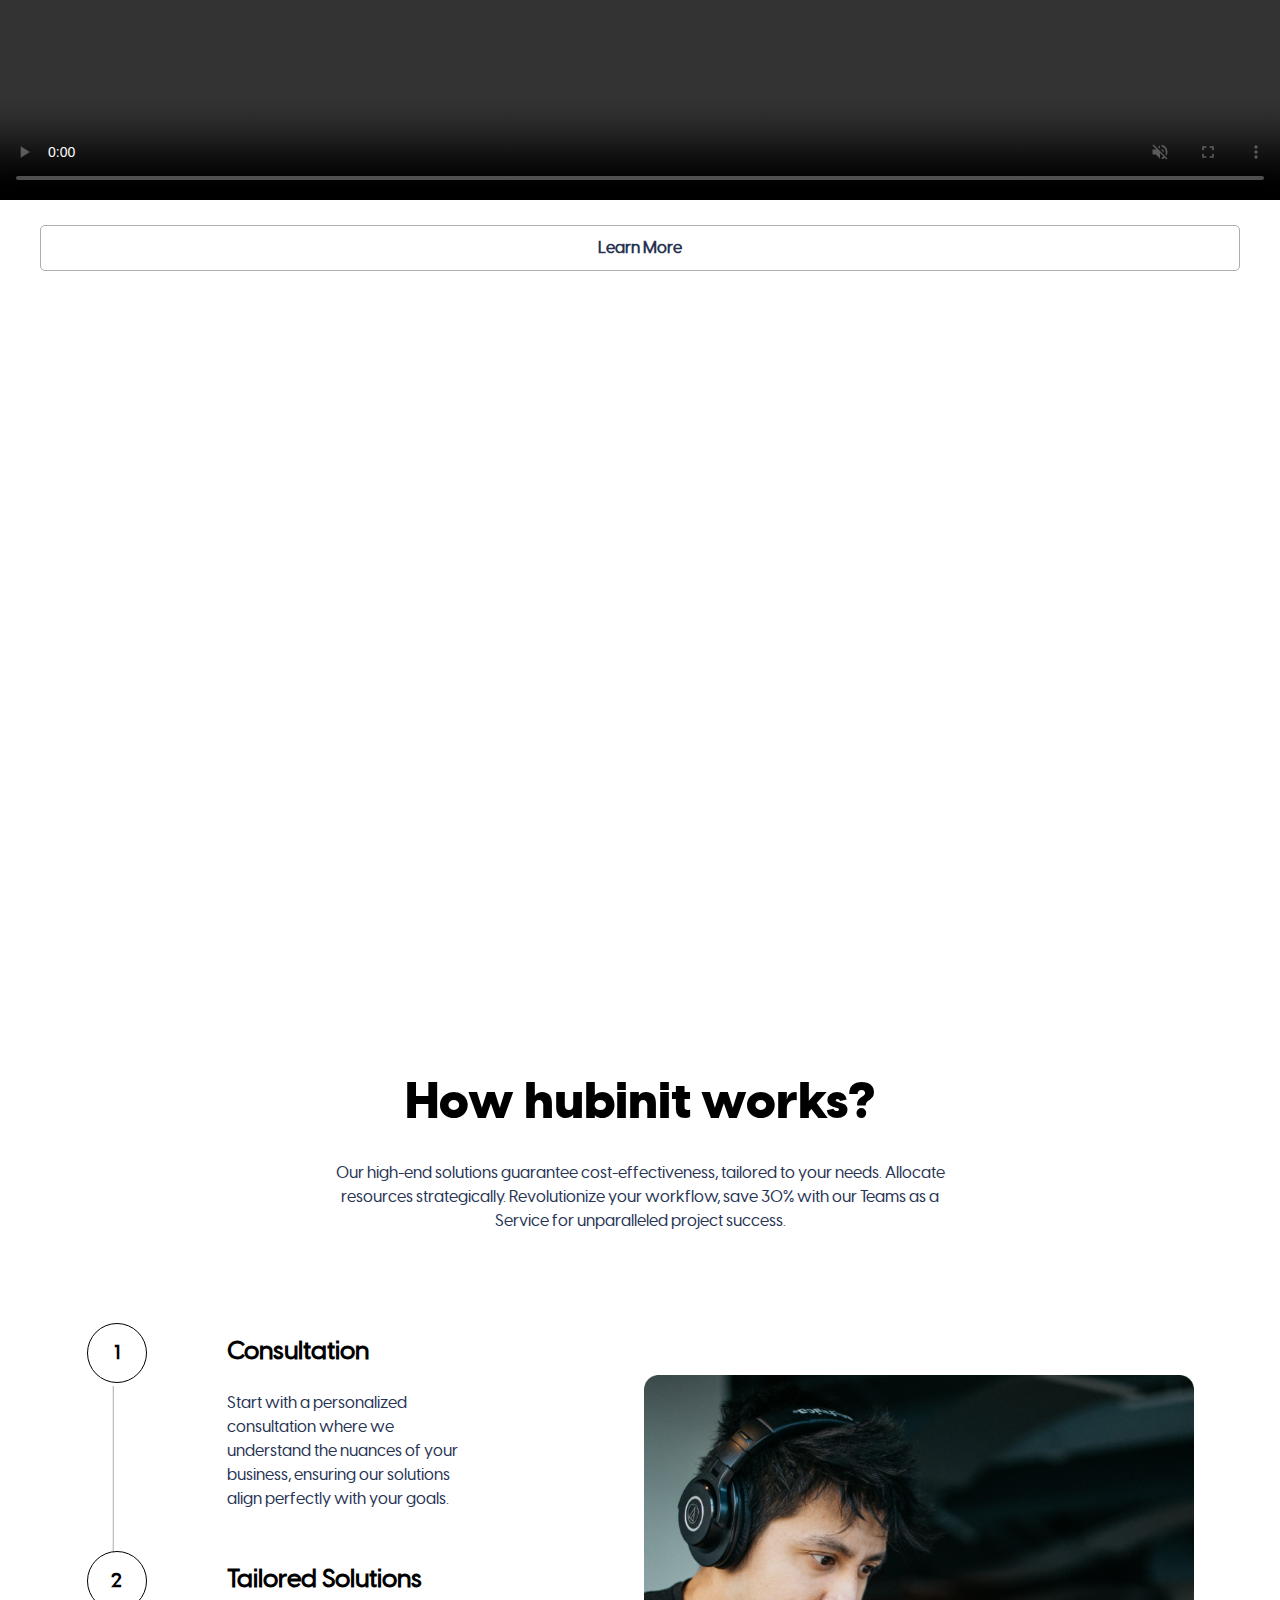
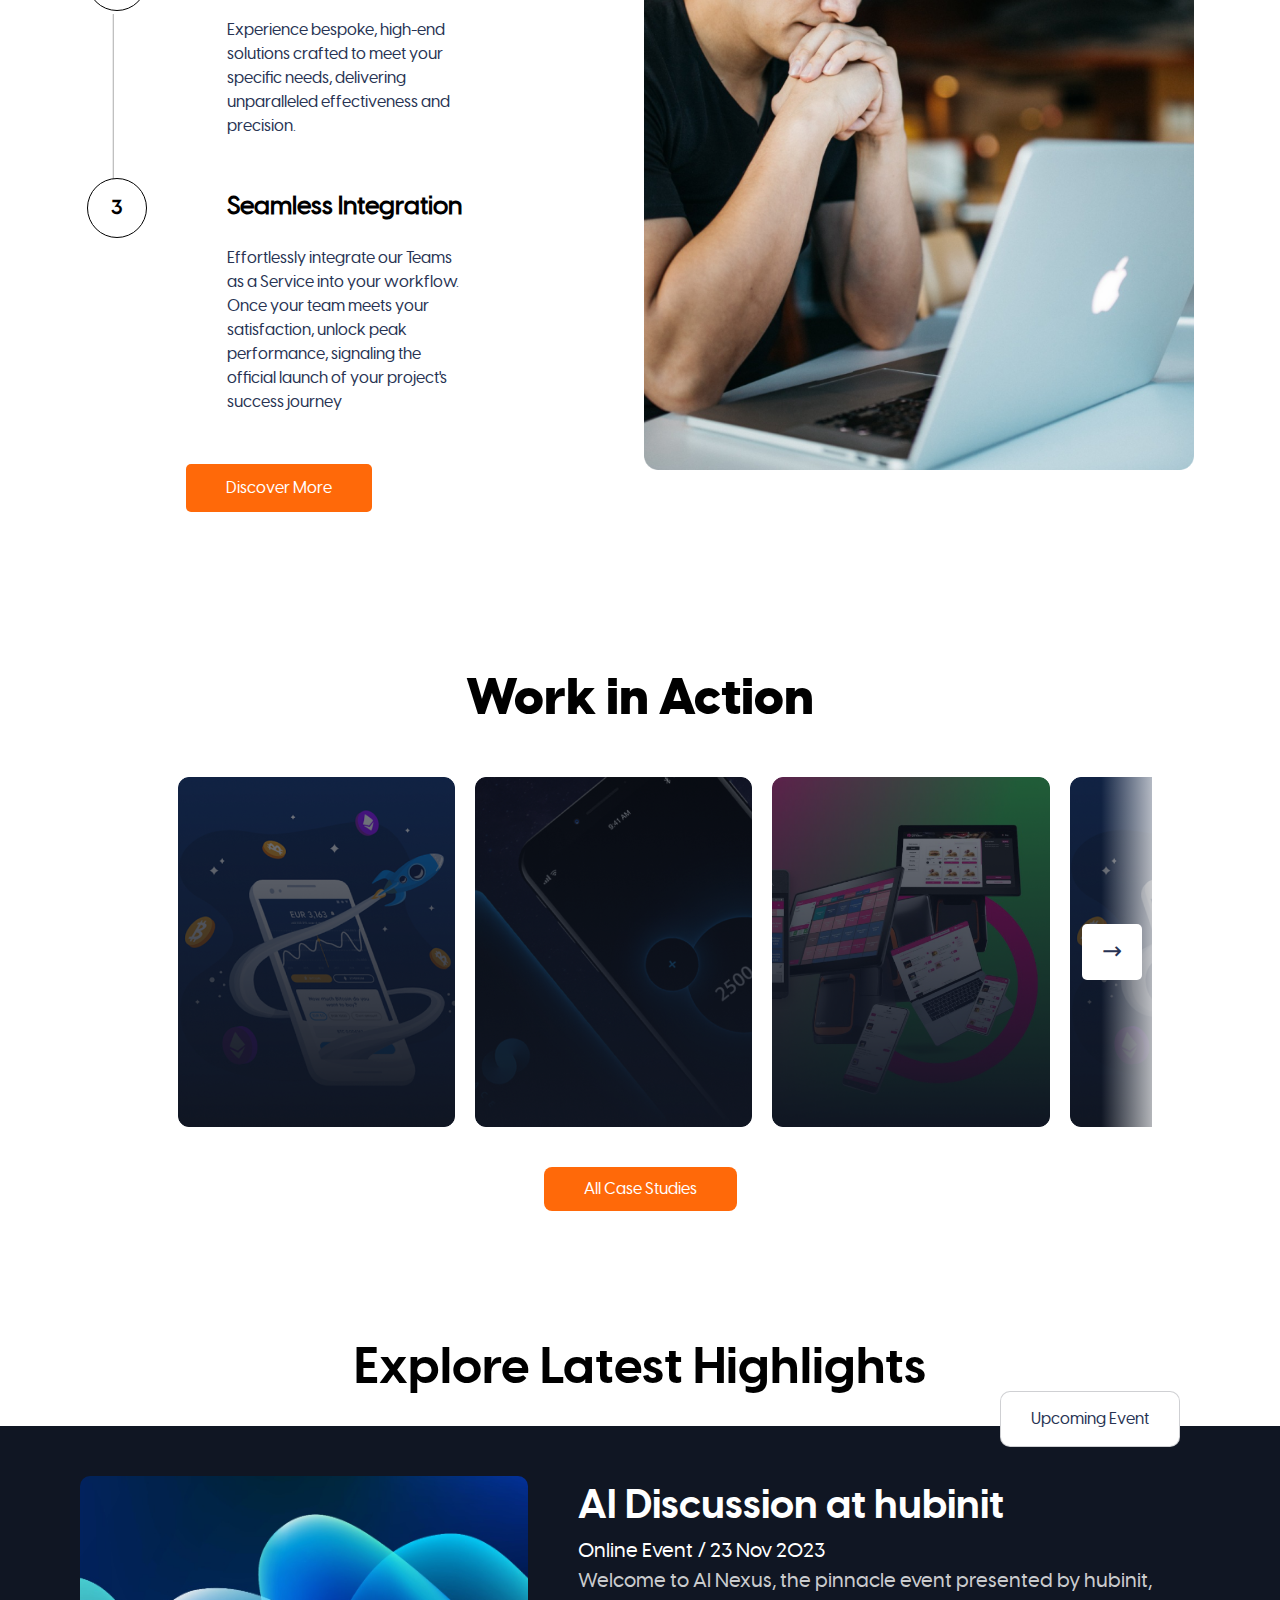
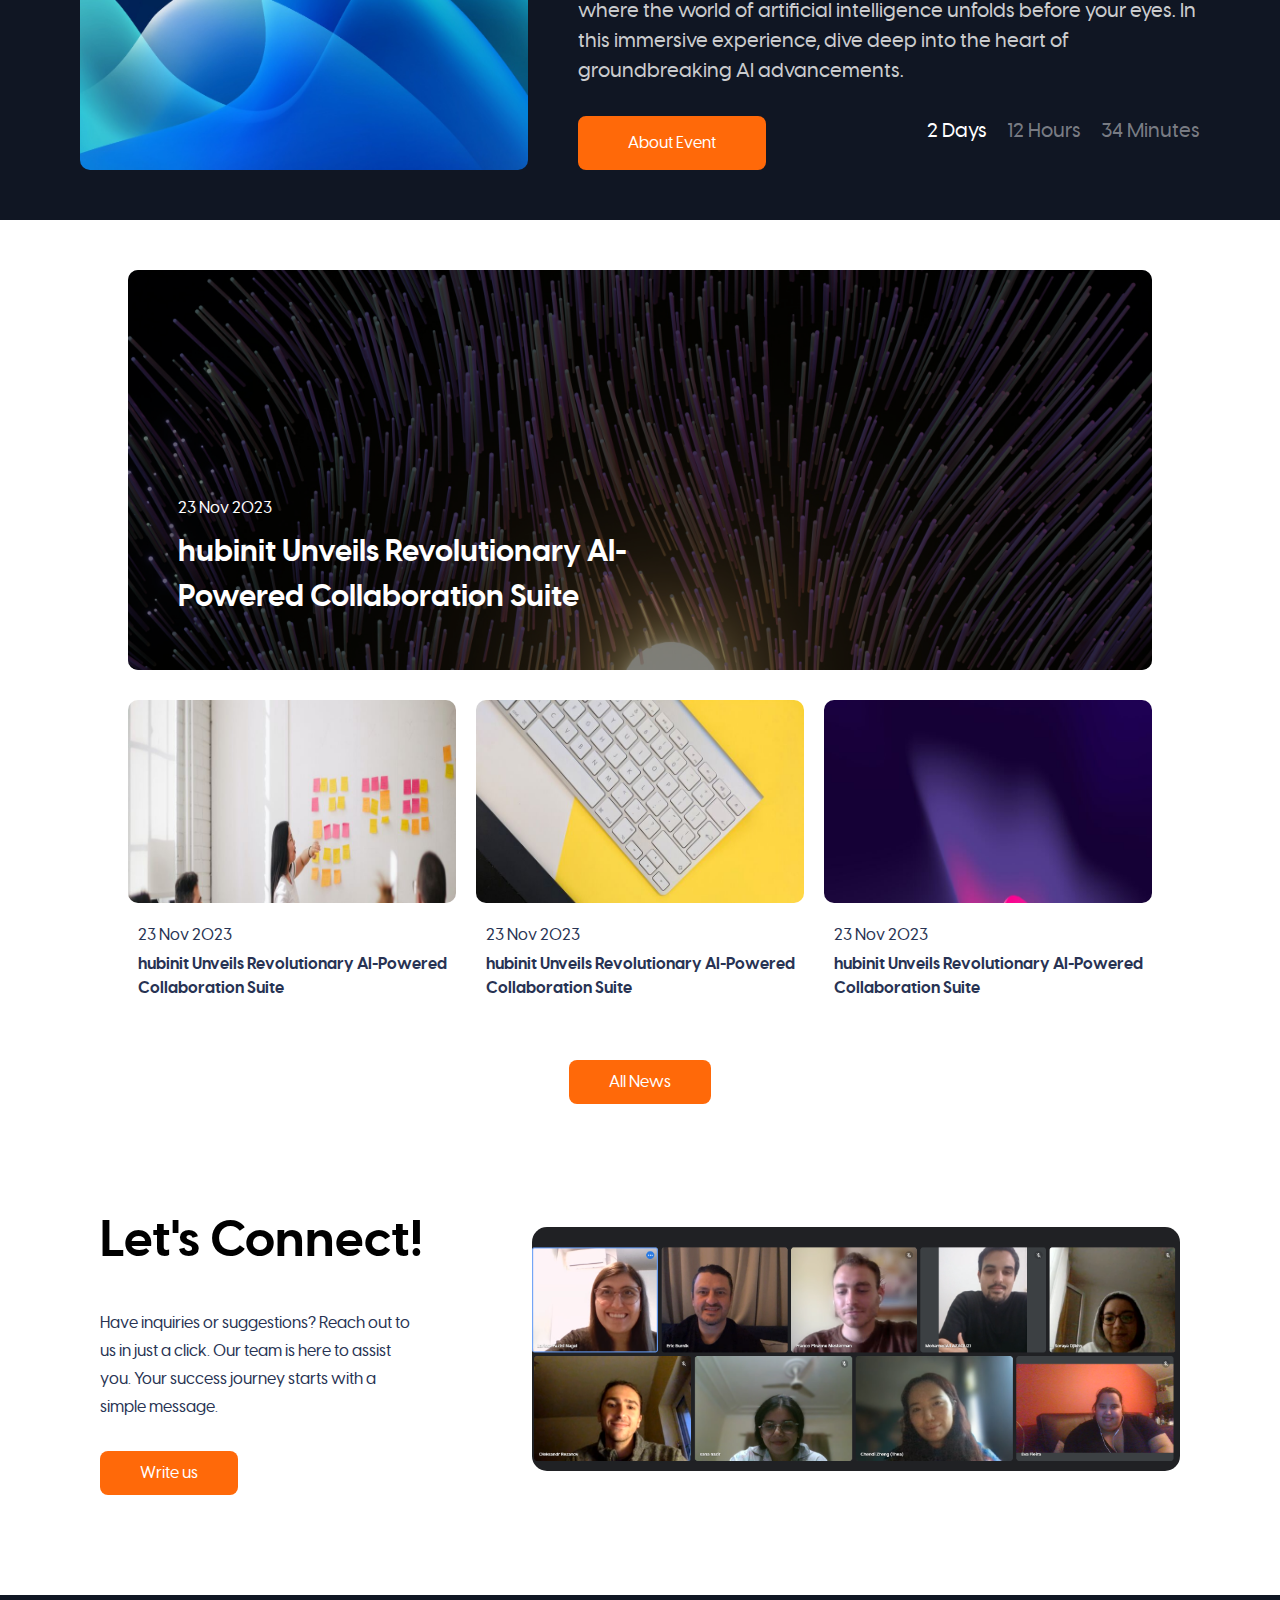
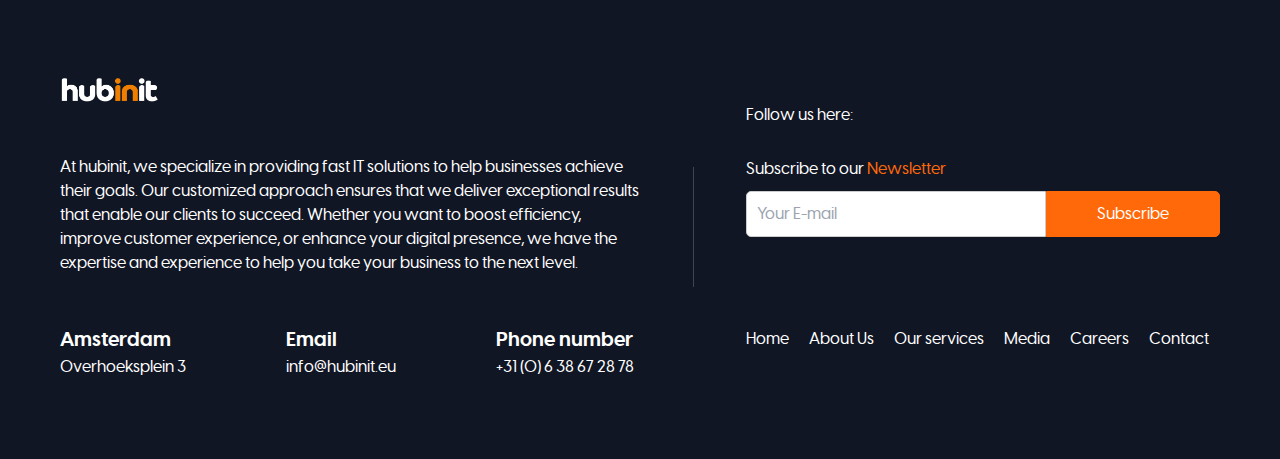
==== commit f0de7bff: "changes made based on feedback" ====
--- a/index.html
+++ b/index.html
@@ -24,7 +24,7 @@
       <div class="links">
         <a href="aboutus.html">About Us</a>
         <a href="ourservices.html">Our services</a>
-        <a href="news.html">News</a>
+        <a href="news.html">Media</a>
         <a href="careers.html">Careers</a>
         <a href="contactus.html">Contact</a>
       </div>
@@ -43,31 +43,29 @@
       <div class="mobile-menu" id="mobileMenu">
         <a href="aboutus.html">About Us</a>
         <a href="ourservices.html">Our services</a>
-        <a href="news.html">News</a>
+        <a href="news.html">Media</a>
         <a href="careers.html">Careers</a>
         <a href="contactus.html">Contact</a>
       </div>
     </nav>
 
-    <header>
-      <div class="header-container">
-        <div class="text-header-container">
-          <h1>All your <span class="header-text-color">IT needs</span> in one place</h1>
-          <p>Discover swift and superior IT solutions at 
-            hubinit! Elevate your business with our customized 
-            approach for efficient results. Boost efficiency, enhance 
-            experiences, and strengthen your digital presence. Contact us 
-            now to turn your IT needs into triumphs.</p>
-          <a href="contactus.html"><button>Let's Work</button></a>
-        </div>
-
-        <div class="bubble-container">
-          <img class="bubble-image" src="./images/images/persononrocket.png" alt="Bubble Image">
-        </div>
+    <header class="header-container">
+      <div class="text-header-container">
+        <h1>All your <span class="header-text-color">IT needs</span> in one place</h1>
+        <p>Discover swift and superior IT solutions at 
+          hubinit! Elevate your business with our customized 
+          approach for efficient results. Boost efficiency, enhance 
+          experiences, and strengthen your digital presence. Contact us 
+          now to turn your IT needs into triumphs.</p>
+        <a href="contactus.html"><button>Let's Work</button></a>
+      </div>
+
+      <div class="bubble-container">
+        <img class="bubble-image" src="./images/images/persononrocket.png" alt="Bubble Image">
       </div>
     </header>
 
-    <div
+    <!-- <div
       class="flex relative cnnContents w-full text-lg text-gray-600 justify-around mobile:mt-24 overflow-hidden"
     >
       <div class="flex flex-row w-full justify-around marqueeStyle">
@@ -90,7 +88,7 @@
           src="images/images/microsoft.png"
         /><img src="images/images/cisco.png" />
       </div>
-    </div>
+    </div> -->
 
     <div style="position: relative;">
       <video id="myVideo" muted controls>
@@ -354,8 +352,10 @@
 
         <ul class="nav-bottom">
           <li><a href="index.html">Home</a></li>
-          <li><a href="aboutus.html">About</a></li>
-          <li><a href="ourservices.html">Services</a></li>
+          <li><a href="aboutus.html">About Us</a></li>
+          <li><a href="ourservices.html">Our services</a></li>
+          <li><a href="news.html">Media</a></li>
+          <li><a href="careers.html">Careers</a></li>
           <li><a href="contactus.html">Contact</a></li>
         </ul>
       </div>
--- a/css/style.css
+++ b/css/style.css
@@ -293,6 +293,7 @@
 	align-items: center;
 	padding: 40px 80px;
 	animation: fadeInLeft 1s ease-out;
+	height: 90vh;
 }
 
 .text-header-container {
@@ -450,12 +451,14 @@
 	display: flex;
 	justify-content: space-around;
 	padding: 80px 20px;
-	align-items: center;
+	align-items: flex-end;
 }
 
 .features-container {
+	display: flex;
+	flex-direction: column;
+	gap: 20px;
     width: 300px;
-    margin: 10px;
     text-align: center;
 	opacity: 0;
     transform: translateX(-50px);
@@ -832,6 +835,7 @@
 	align-items: center;
 	justify-content: center;
 	gap: 30px;
+	margin-bottom: 60px;
 }
 
 .highlights-title{
@@ -888,17 +892,16 @@
 
 .small-images {
 	display: flex;
-	justify-content: center;
+	justify-content: space-between;
 	width: 80%;
-	margin-bottom: 100px;
+	height: 300px;
+	gap: 20px;
 }
 
 .small-image {
-	margin: 0 10px;
 	position: relative;
 	overflow: hidden;
-	width: 400px;
-	height: 230px;
+	width: 100%;
 	border-radius: 10px;
 	cursor: pointer;
 }
@@ -963,7 +966,7 @@
 	align-items: flex-start;
 	flex-direction: column;
 	width: 30%;
-	gap: 50px;
+	gap: 30px;
 }
 
 .text-container h2{
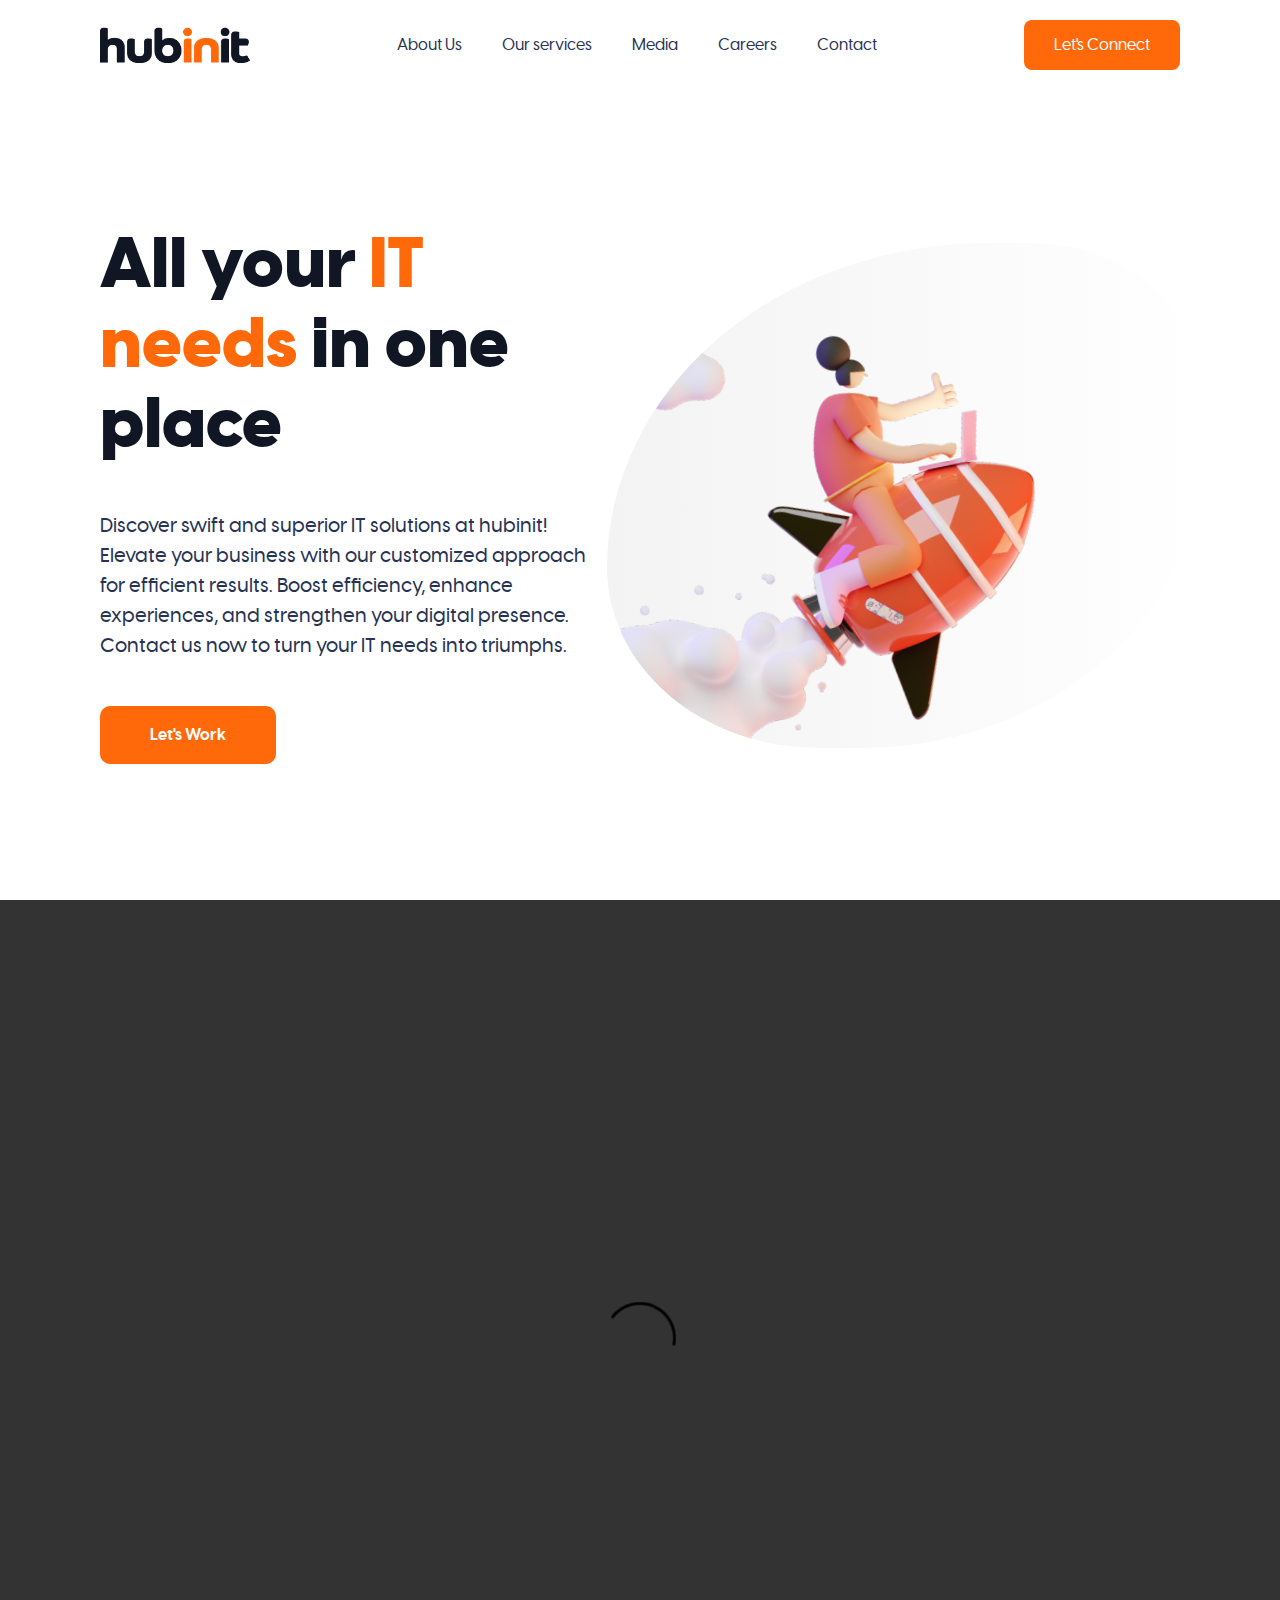
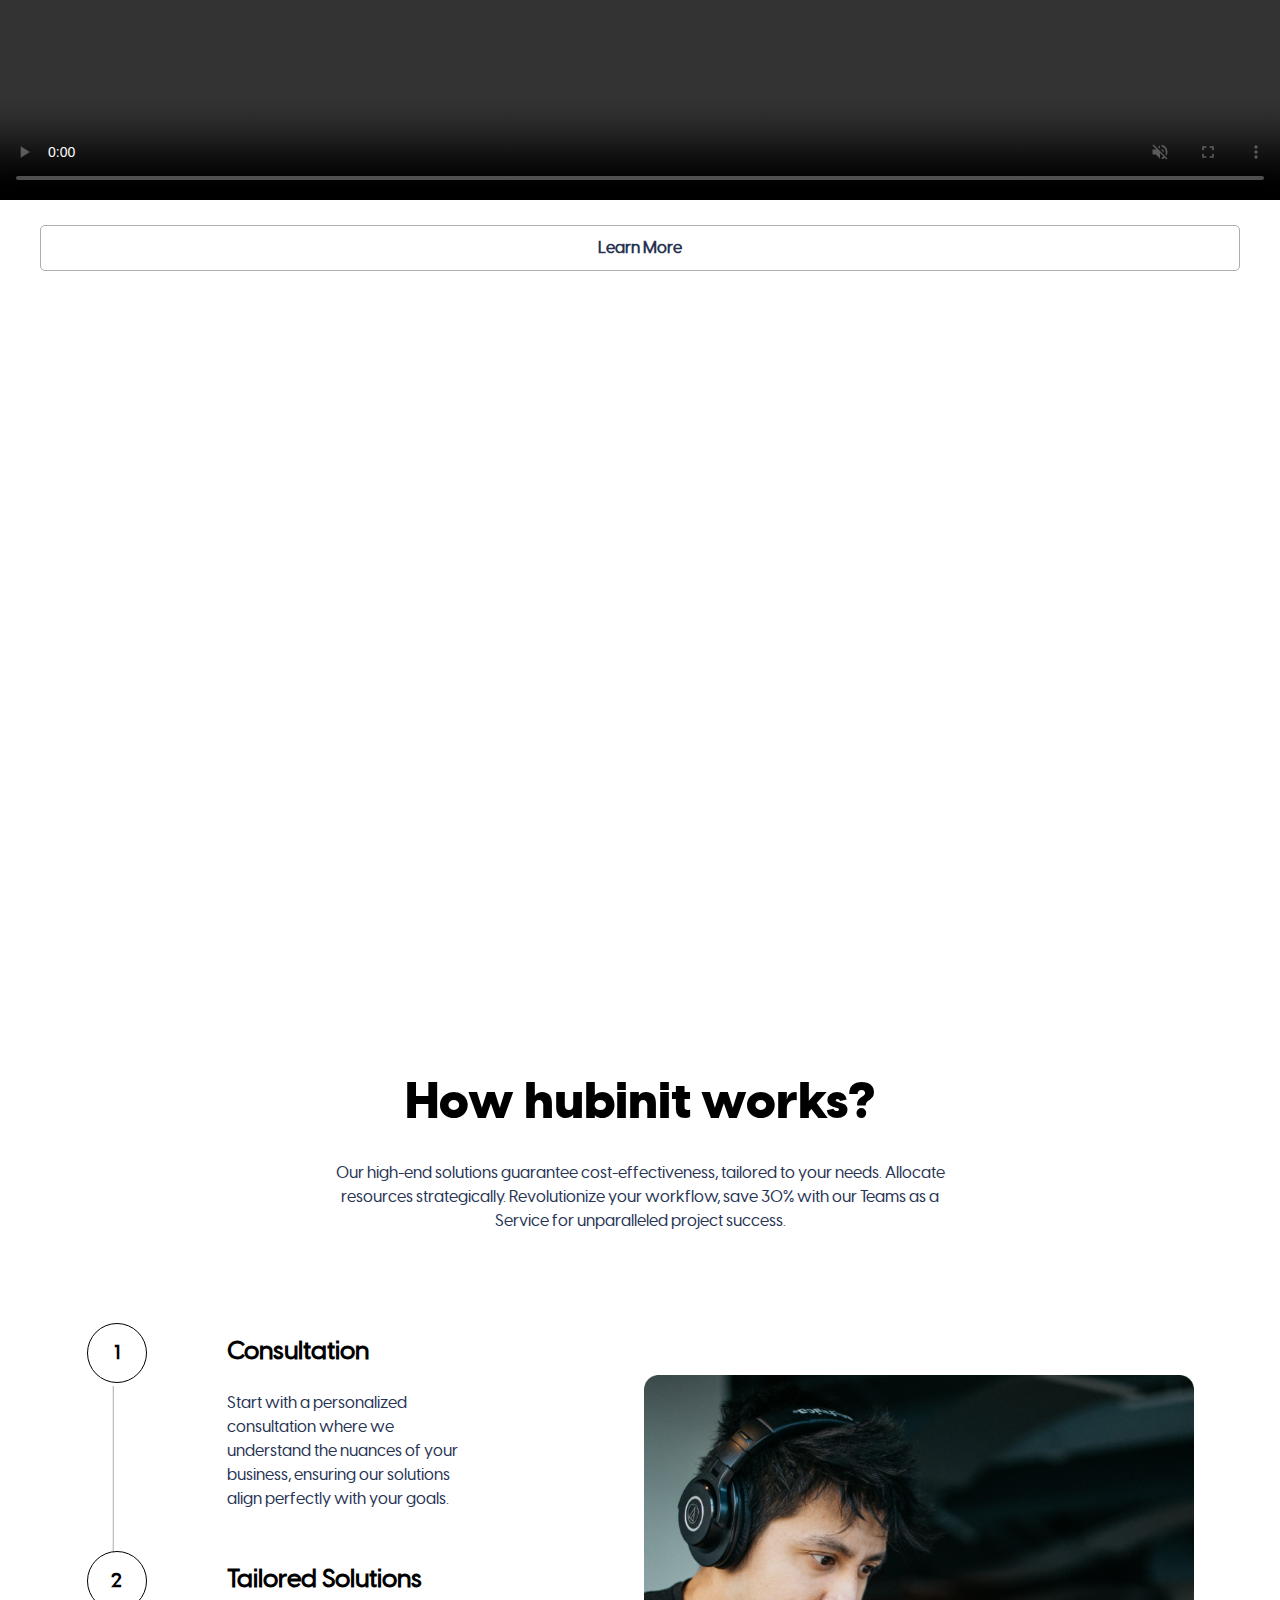
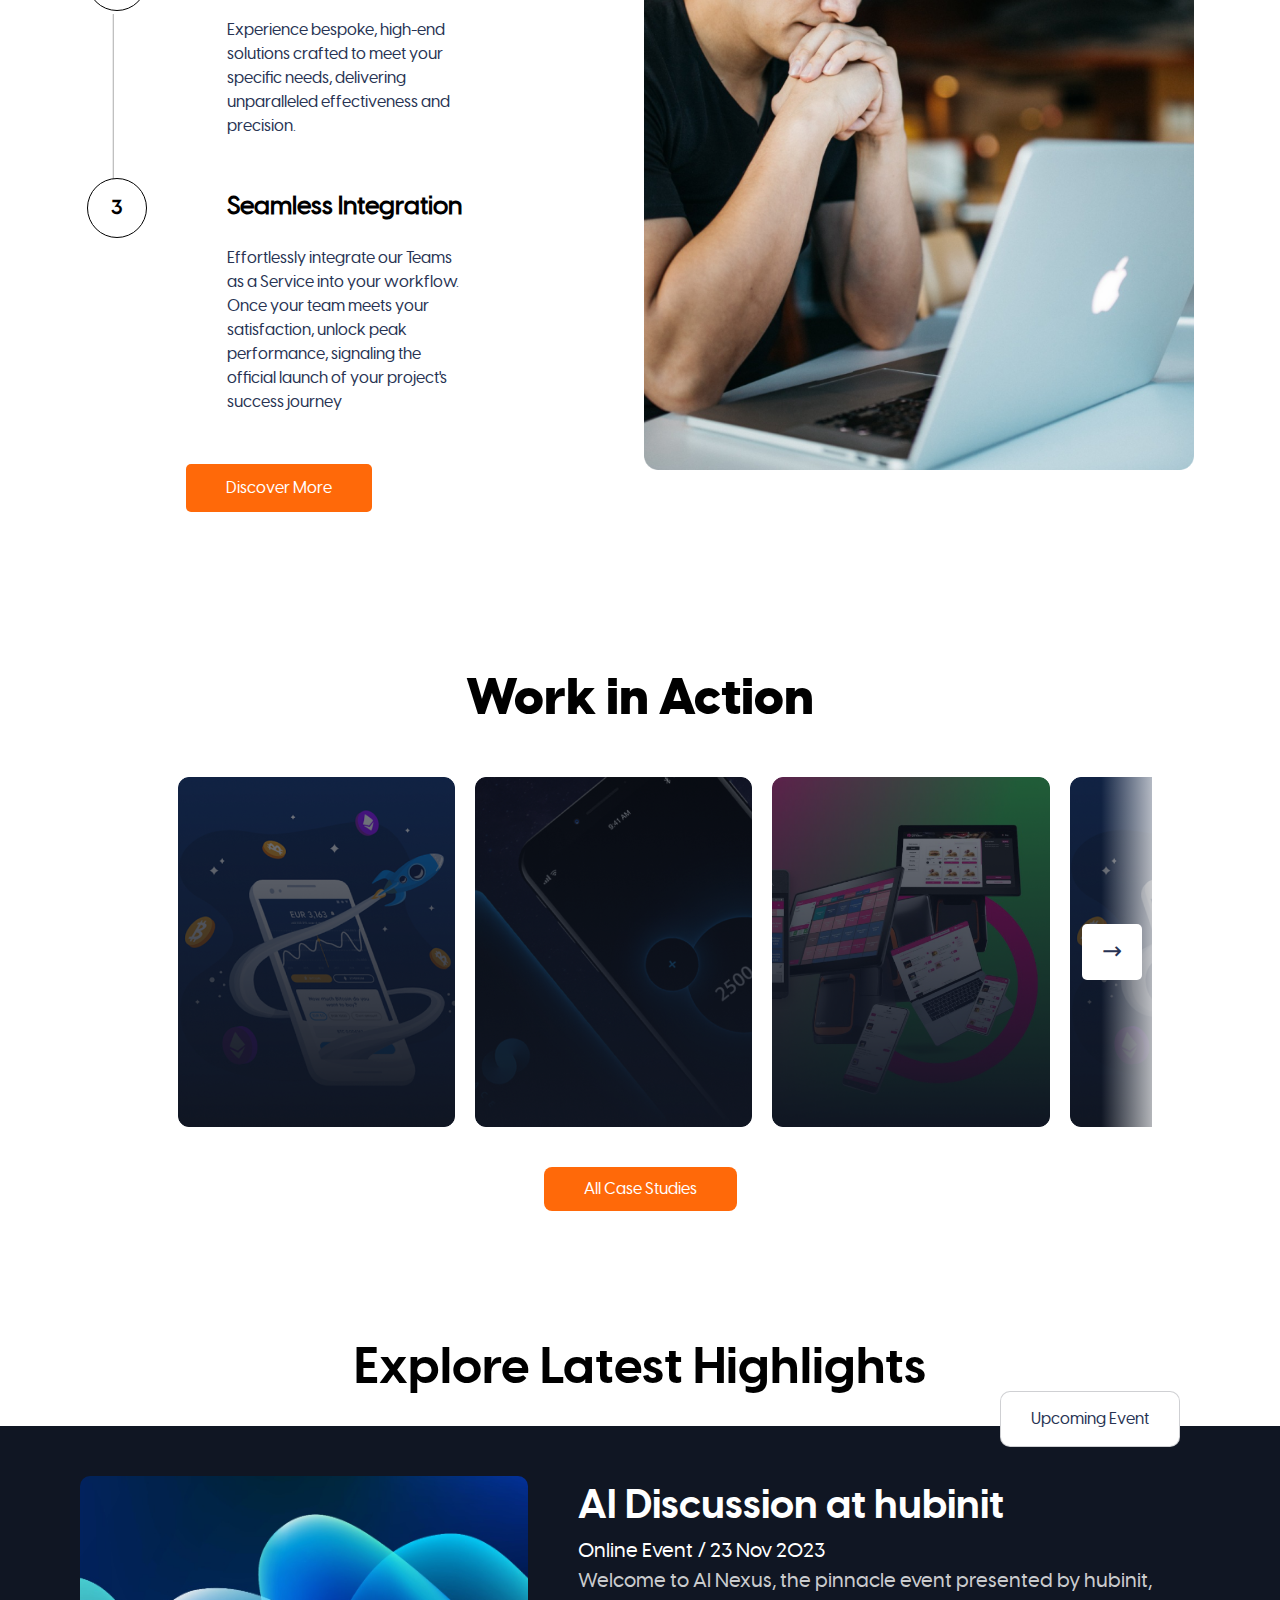
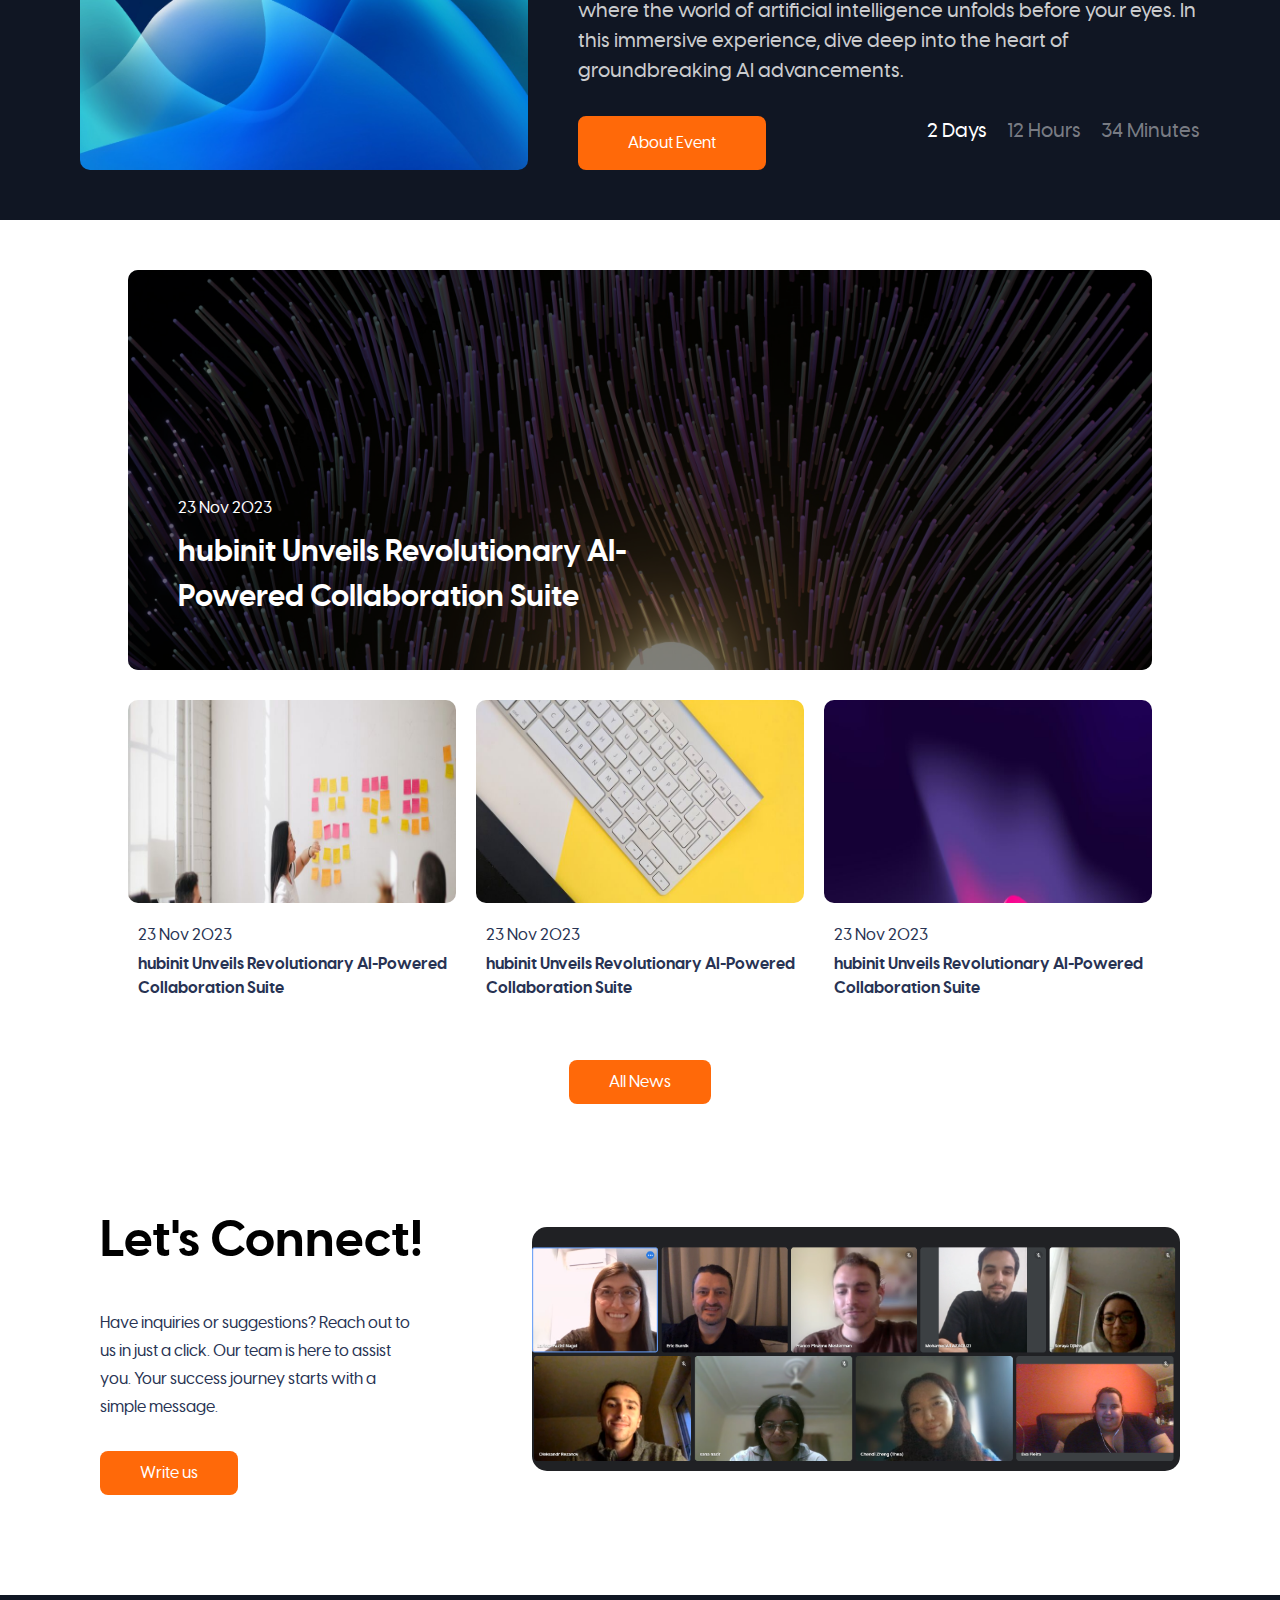
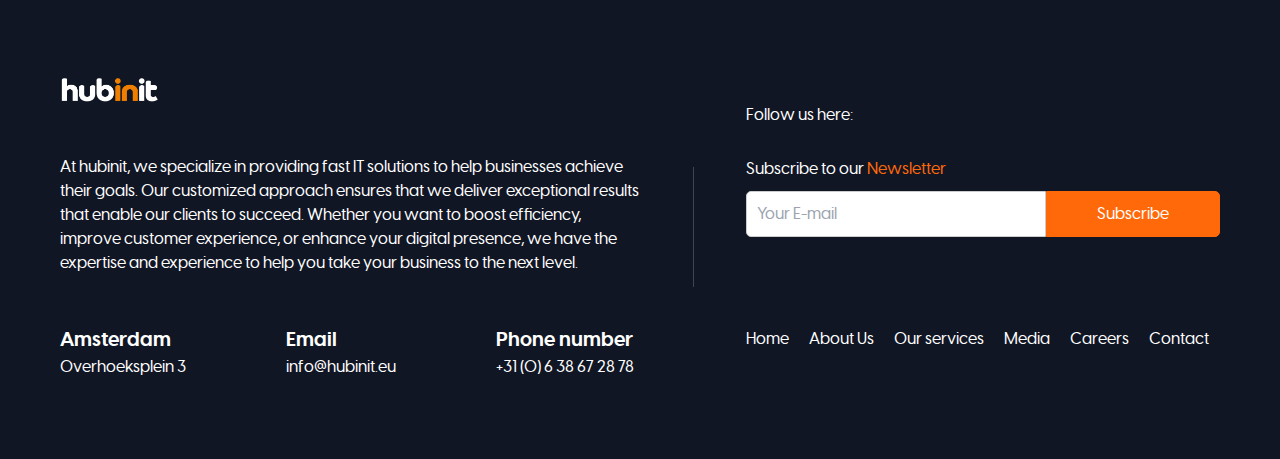
==== commit d55345ce: "video text fixed" ====
--- a/index.html
+++ b/index.html
@@ -98,12 +98,16 @@
     
       <div id="overlay">
         <div class="content-overlay">
-          <h2>Discover our world</h2>
-          <p>Lorem ipsum dolor sit amet consectetur. Consectetur mauris nulla tellus ultricies lobortis. 
-            Ornare sodales sit arcu nunc eu pellentesque. Purus elit tortor ornare.
+          <h2 class="title-video">Discover our world</h2>
+          <p>At hubInit, we revolutionize organizational support with a flexible approach, eliminating the hassles of lengthy 
+            hiring processes and long-term commitments.
+            We understand that sometimes organizations need help on a short-term basis, and that’s 
+            where we come in. We are ready to step in and provide the support you need, precisely when you need it.            
           </p>
         </div>
-        <button onclick="resumeVideo()">Play</button>
+        <div class="btn-play" onclick="resumeVideo()">
+          <i class="fas fa-play"></i>
+        </div>
       </div>
     </div>
 
--- a/css/style.css
+++ b/css/style.css
@@ -388,7 +388,7 @@
 	left: 0; 
 	width: 100%; 
 	height: 100%; 
-	background-color: rgba(0, 0, 0, 0.589); 
+	background-color: rgba(16, 22, 35, 0.90); 
 	display: none;
 }
 
@@ -396,10 +396,10 @@
 	position: absolute;
 	bottom: 100px;
 	left: 50px;
-	width: 50%;
-}
-
-#overlay h2{
+	width: 45%;
+}
+
+.title-video{
 	font-family: 'VisbyCF Heavy';
 	color: white;
 	font-size: 70px;
@@ -415,17 +415,17 @@
 	line-height: 28px;
 }
 
-#overlay button{
-	position: absolute; 
+.btn-play{
+    position: absolute; 
 	top: 50%; 
 	left: 50%; 
-	transform: translate(-50%, -50%); 
-	background-color: #0000004a; 
+	transform: translate(-50%, -50%);
+	background-color: rgba(217, 217, 217, 0.20); 
 	color: white; 
-	padding: 20px 50px; 
+	padding: 30px 35px; 
 	cursor: pointer; 
 	border: none;
-	border-radius: 5px;
+	border-radius: 100%;
 	font-size: 25px;
 }
 
@@ -505,7 +505,7 @@
 	right: 50px;
     max-width: 400px;
     height: auto;
-	animation: bounce 2.5s ease-in-out infinite; 
+	animation: bounce 4s infinite ease-in-out; 
 }
 
 .features-container h2 {
@@ -525,11 +525,11 @@
 
 @keyframes bounce {
     0%, 100% {
-        transform: translateY(0);
-    }
-    50% {
-        transform: translateY(-20px);
-    }
+		transform: translateY(10px);
+	}
+	50% {
+		transform: translateY(-10px);
+	}
 }
 
 @keyframes shake {
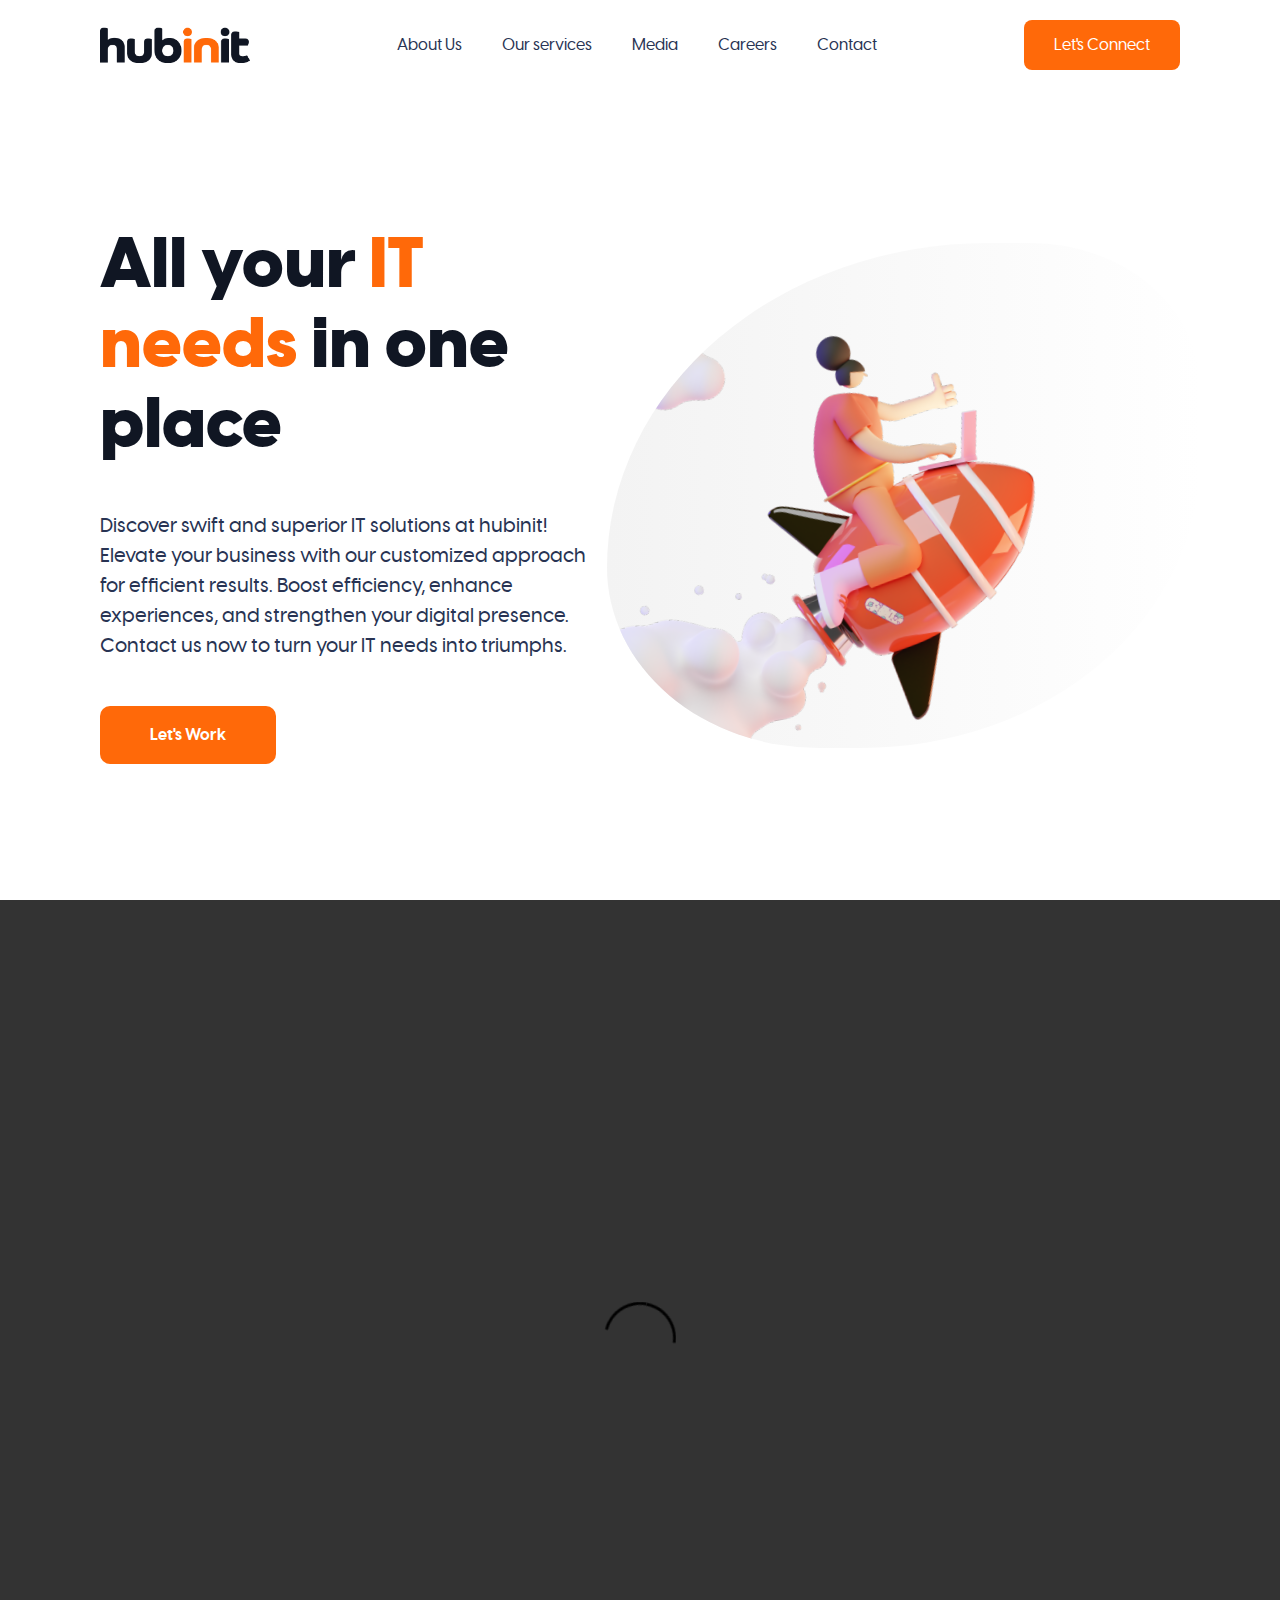
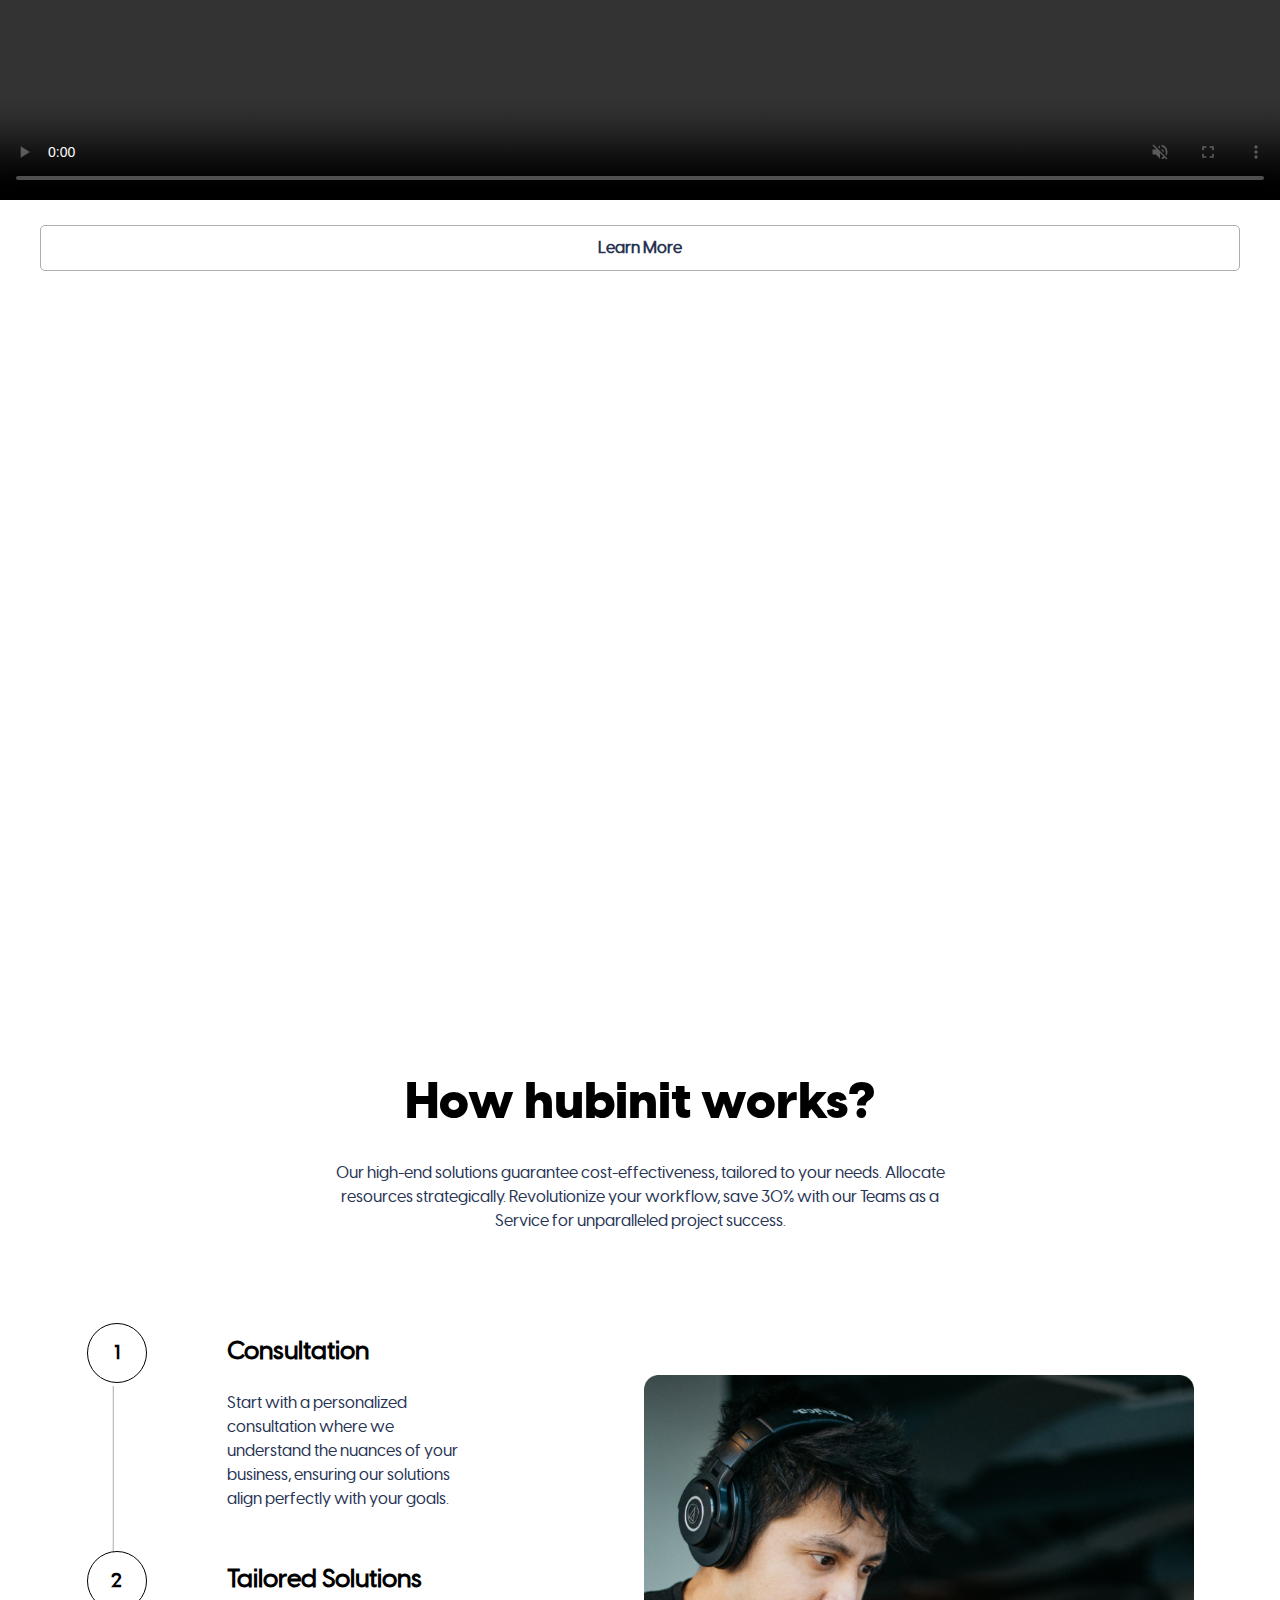
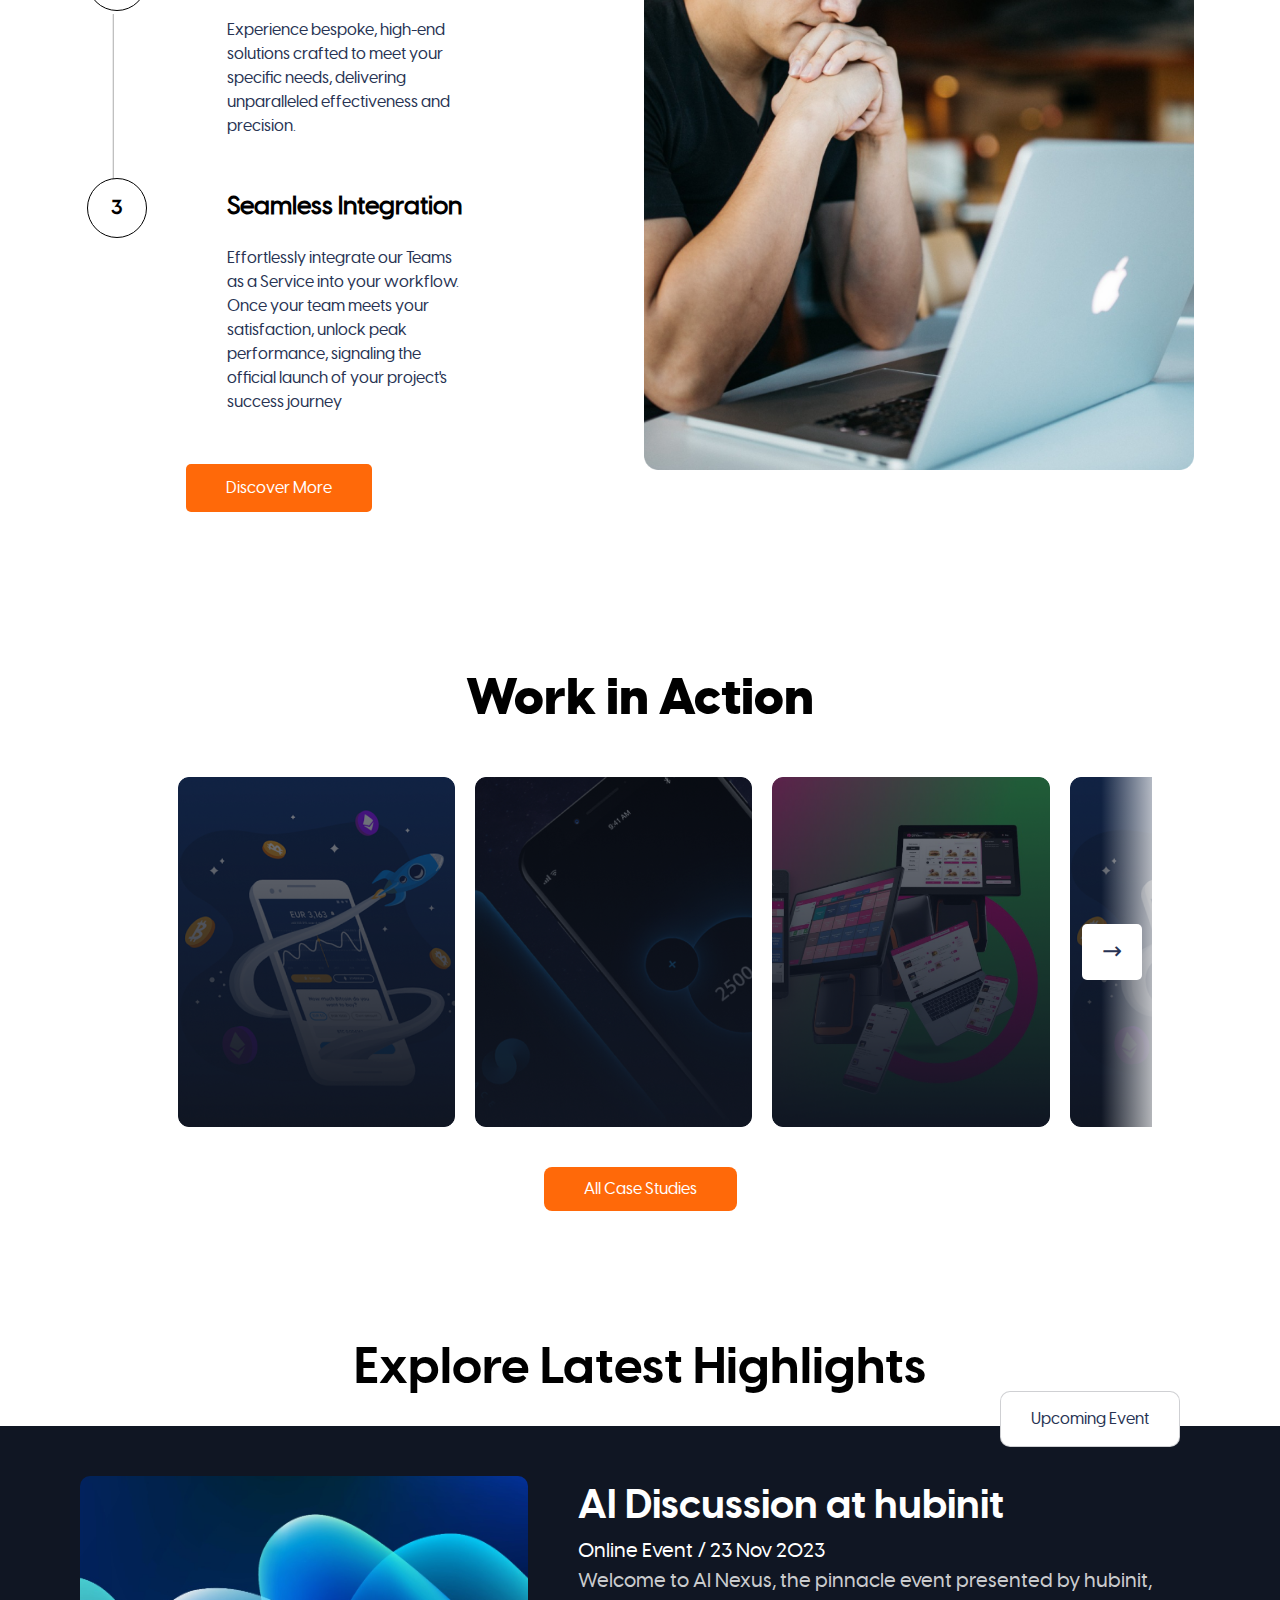
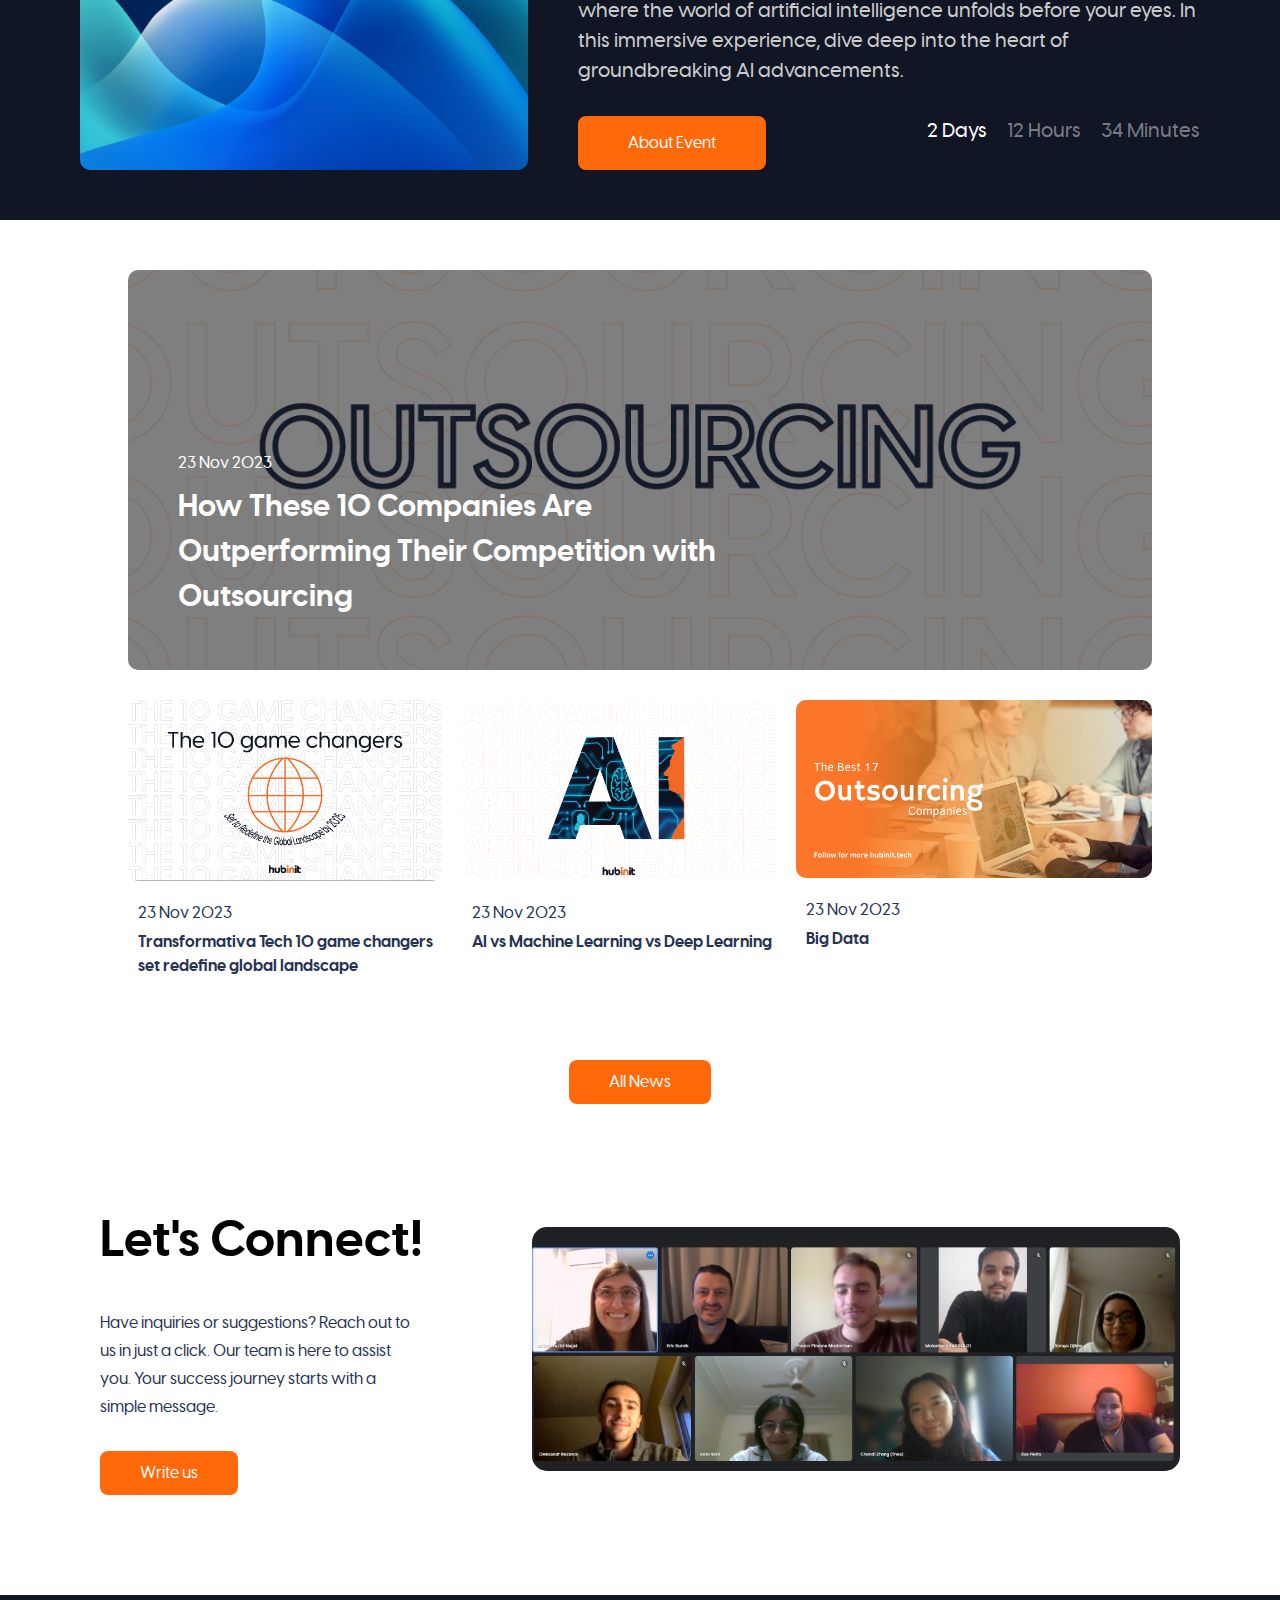
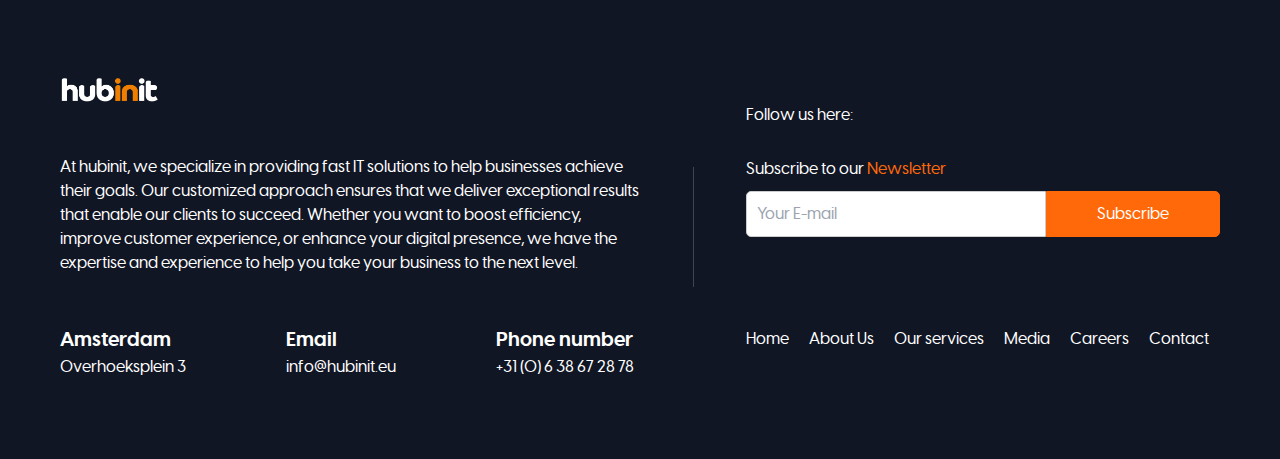
==== commit 29227130: "working on blogs" ====
--- a/index.html
+++ b/index.html
@@ -245,41 +245,41 @@
 
       <div class="highlights">
         <div class="big-image">
-          <img src="./images/images/h-4.jpg" alt="Big Image">
+          <img src="./images/images/blog/outsourcing.png">
           <div class="overlay">
             <p>23 Nov 2023</p>
-            <h2>hubinit Unveils Revolutionary AI-Powered Collaboration Suite</h2>
+            <h2>How These 10 Companies Are Outperforming Their Competition with Outsourcing</h2>
           </div>
         </div>
         
         <div class="small-images">
           <div class="small-textContainer">
             <div class="small-image">
-              <img src="./images/images/h-2.jpg">
+              <img src="./images/images/blog/changers.png">
             </div>
             <div class="text-small">
               <p>23 Nov 2023</p>
-              <h2>hubinit Unveils Revolutionary AI-Powered Collaboration Suite</h2>
+              <h2>Transformativa Tech 10 game changers set redefine global landscape</h2>
             </div>
           </div>
 
           <div class="small-textContainer">
             <div class="small-image">
-              <img src="./images/images/h-1.jpg">
+              <img src="./images/images/blog/AI.png">
             </div>
             <div class="text-small">
               <p>23 Nov 2023</p>
-              <h2>hubinit Unveils Revolutionary AI-Powered Collaboration Suite</h2>
+              <h2>AI vs Machine Learning vs Deep Learning</h2>
             </div>
           </div>
 
           <div class="small-textContainer">
             <div class="small-image">
-              <img src="./images/images/h-3.jpg">
+              <img src="./images/images/blog/companies.png">
             </div>
             <div class="text-small">
               <p>23 Nov 2023</p>
-              <h2>hubinit Unveils Revolutionary AI-Powered Collaboration Suite</h2>
+              <h2>Big Data</h2>
             </div>
           </div>
         </div>
--- a/css/style.css
+++ b/css/style.css
@@ -886,7 +886,7 @@
 .overlay h2{
 	font-family: 'VisbyCF Bold';
 	font-size: 30px;
-	width: 50%;
+	width: 60%;
 	margin-top: 10px;
 }
 
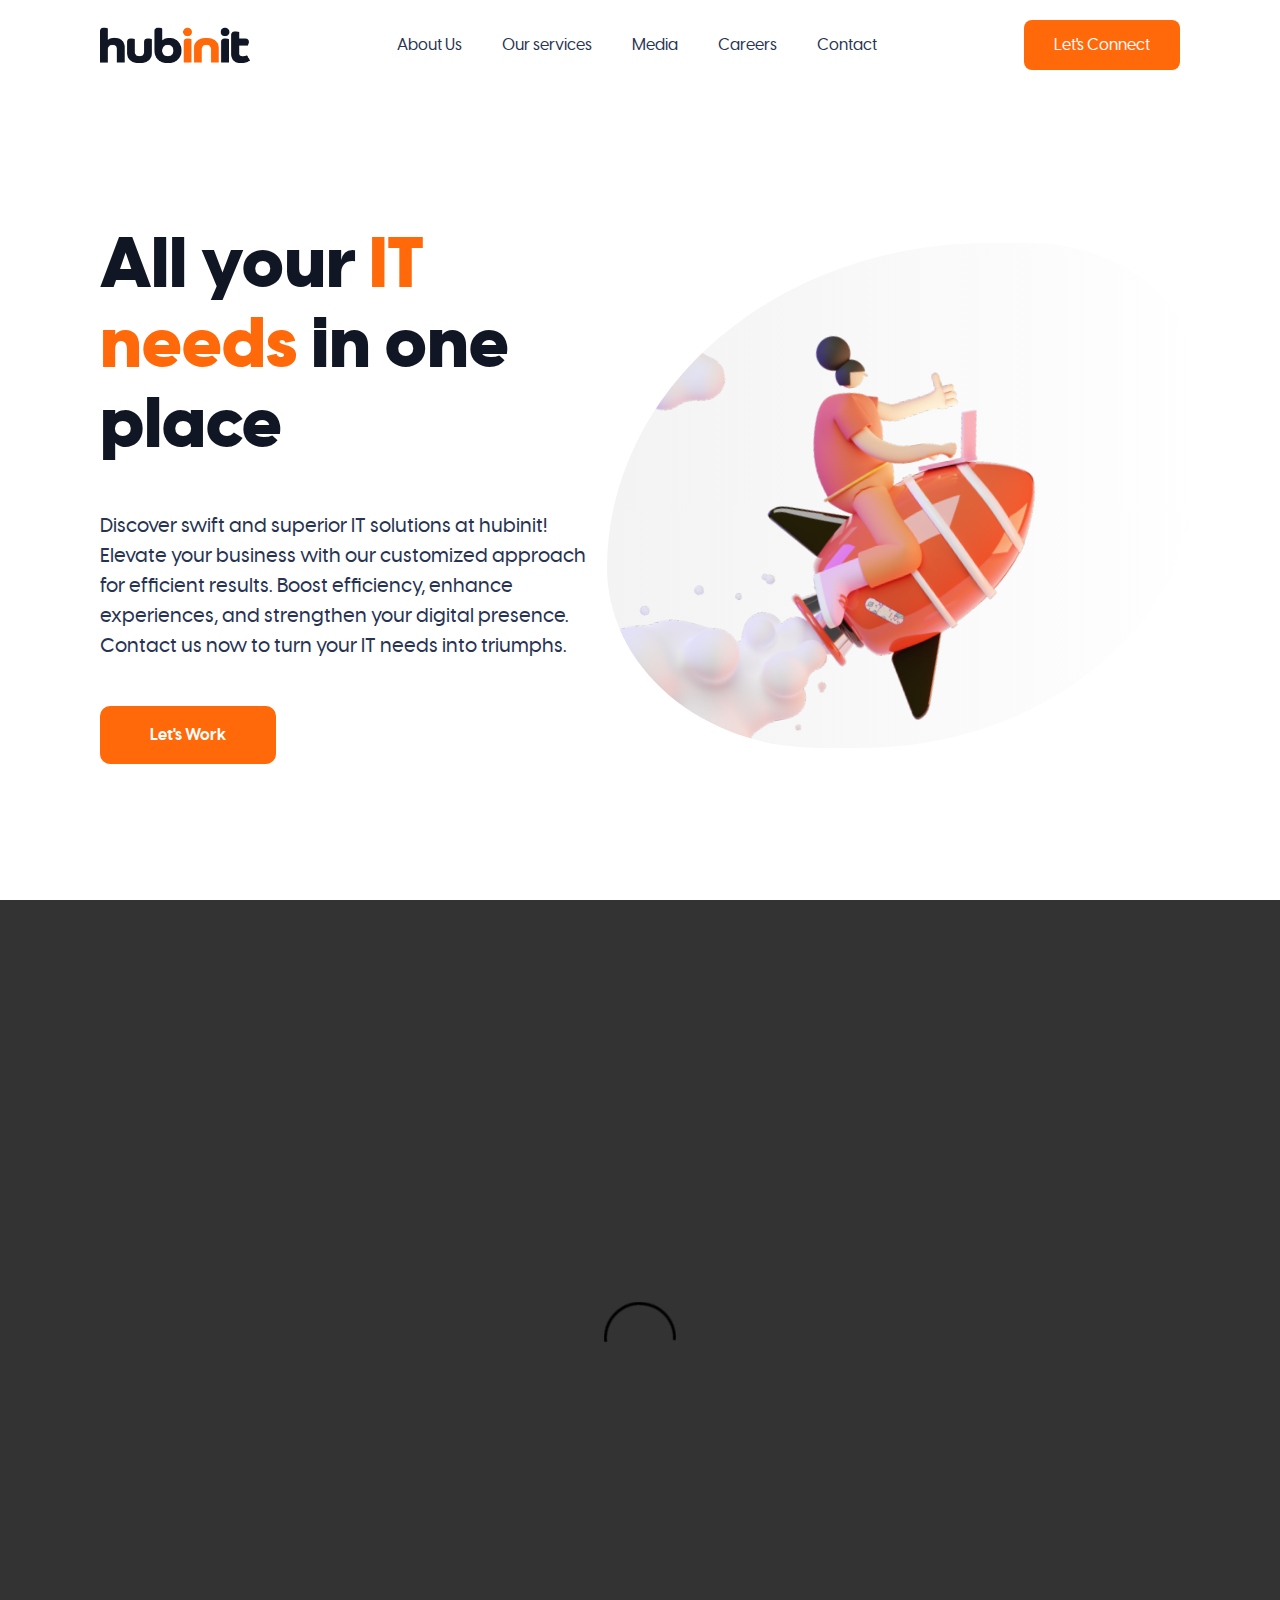
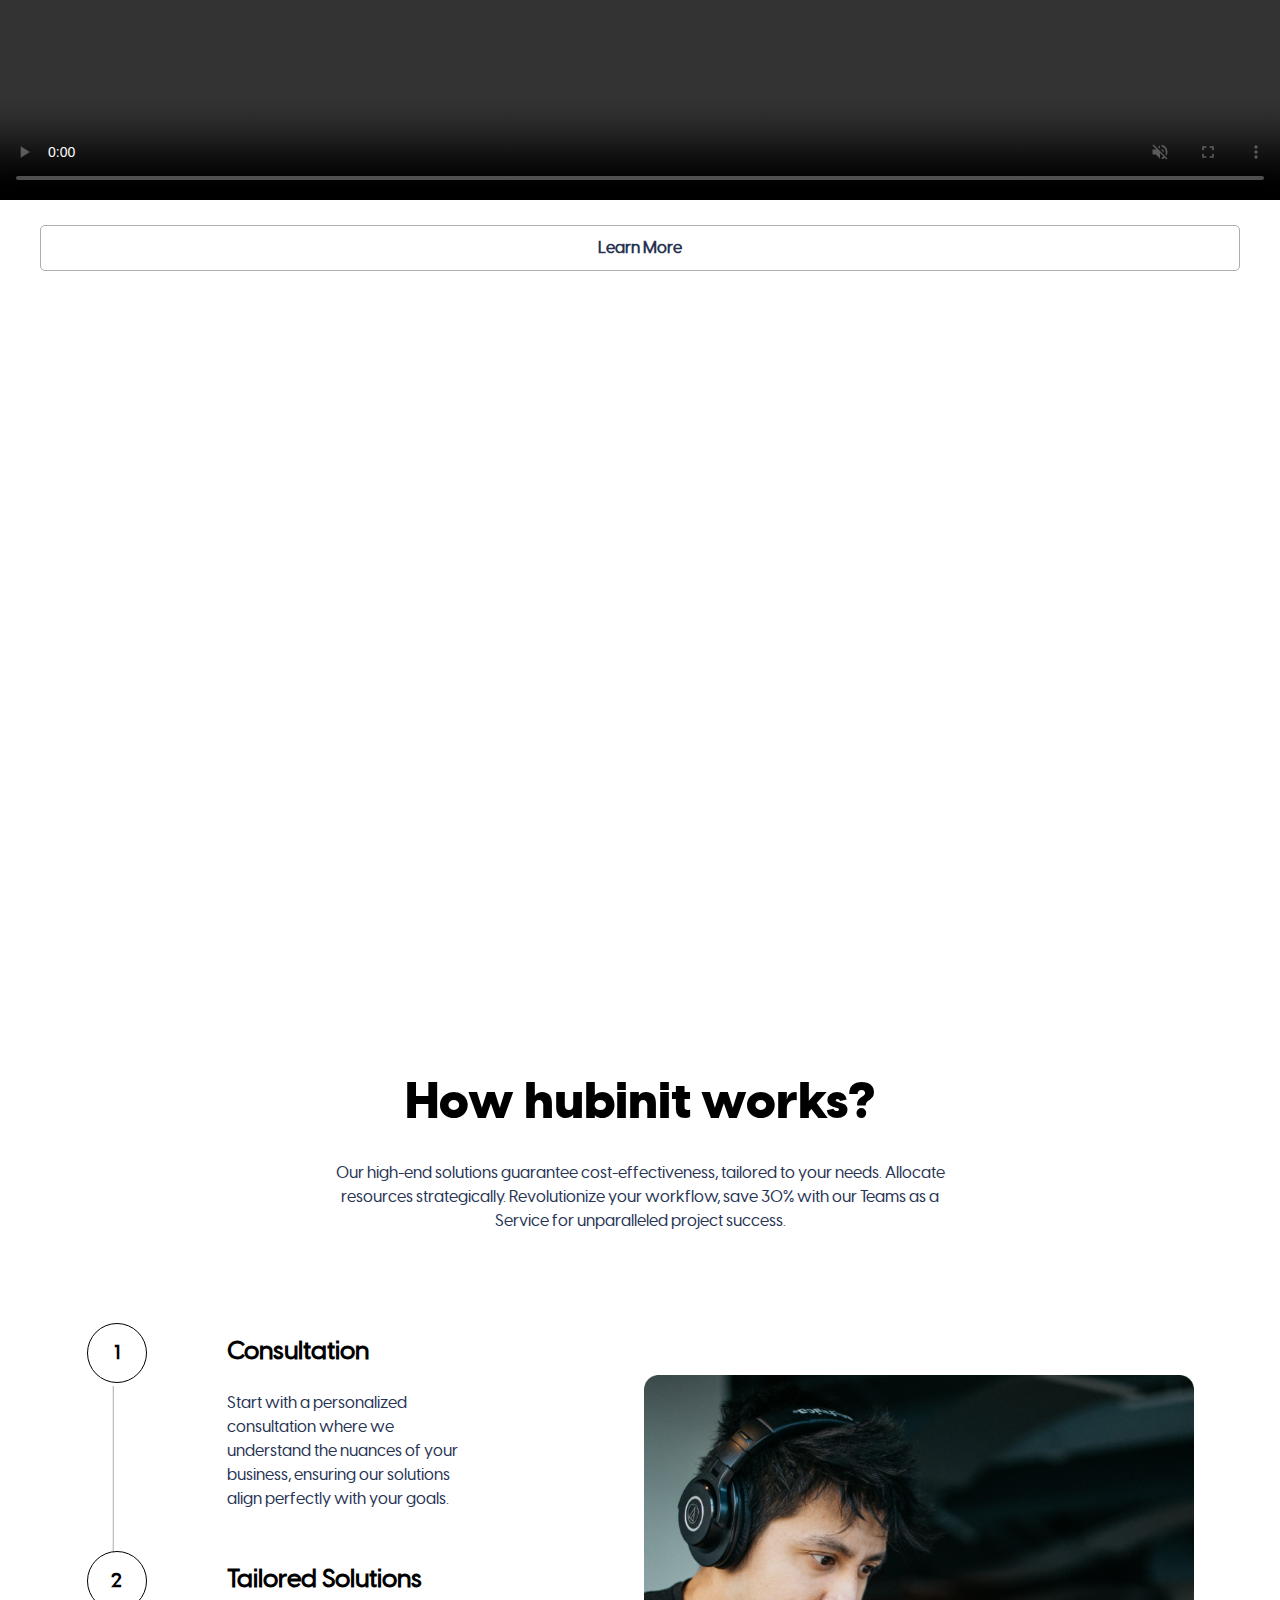
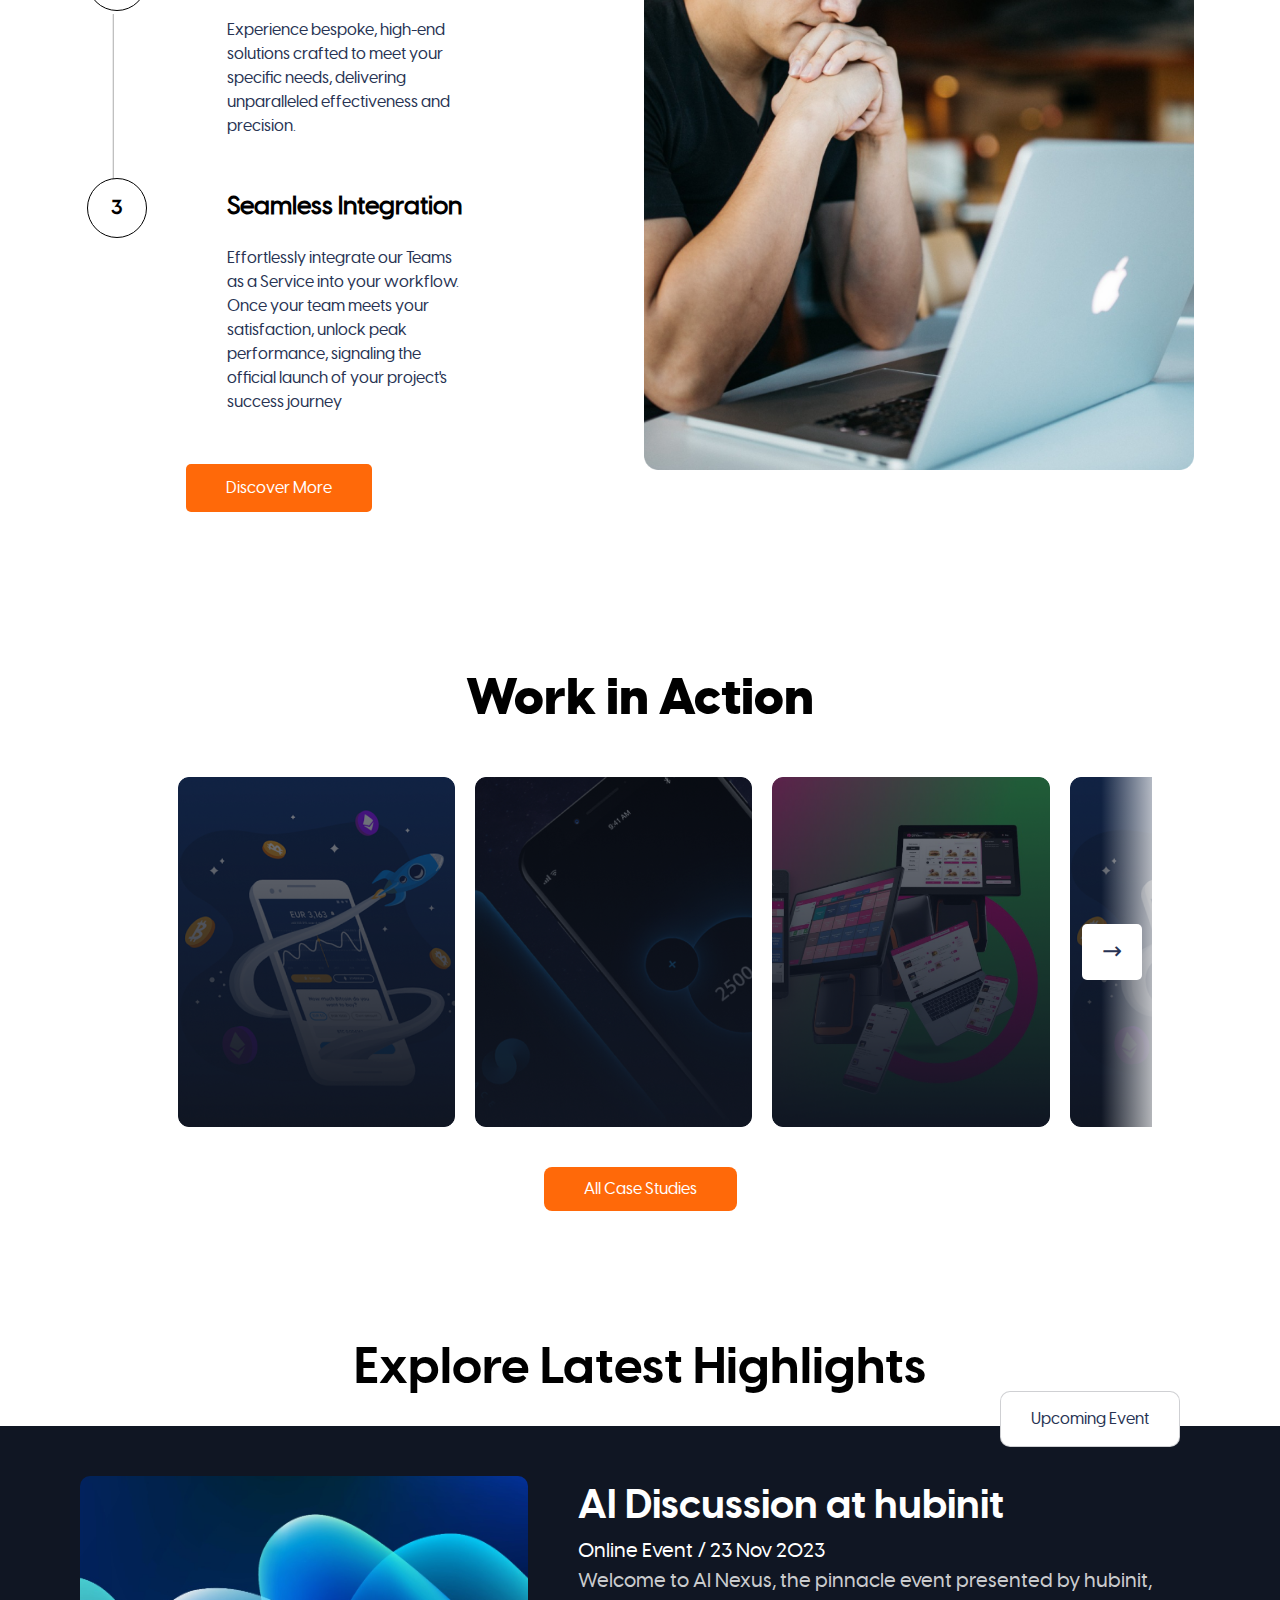
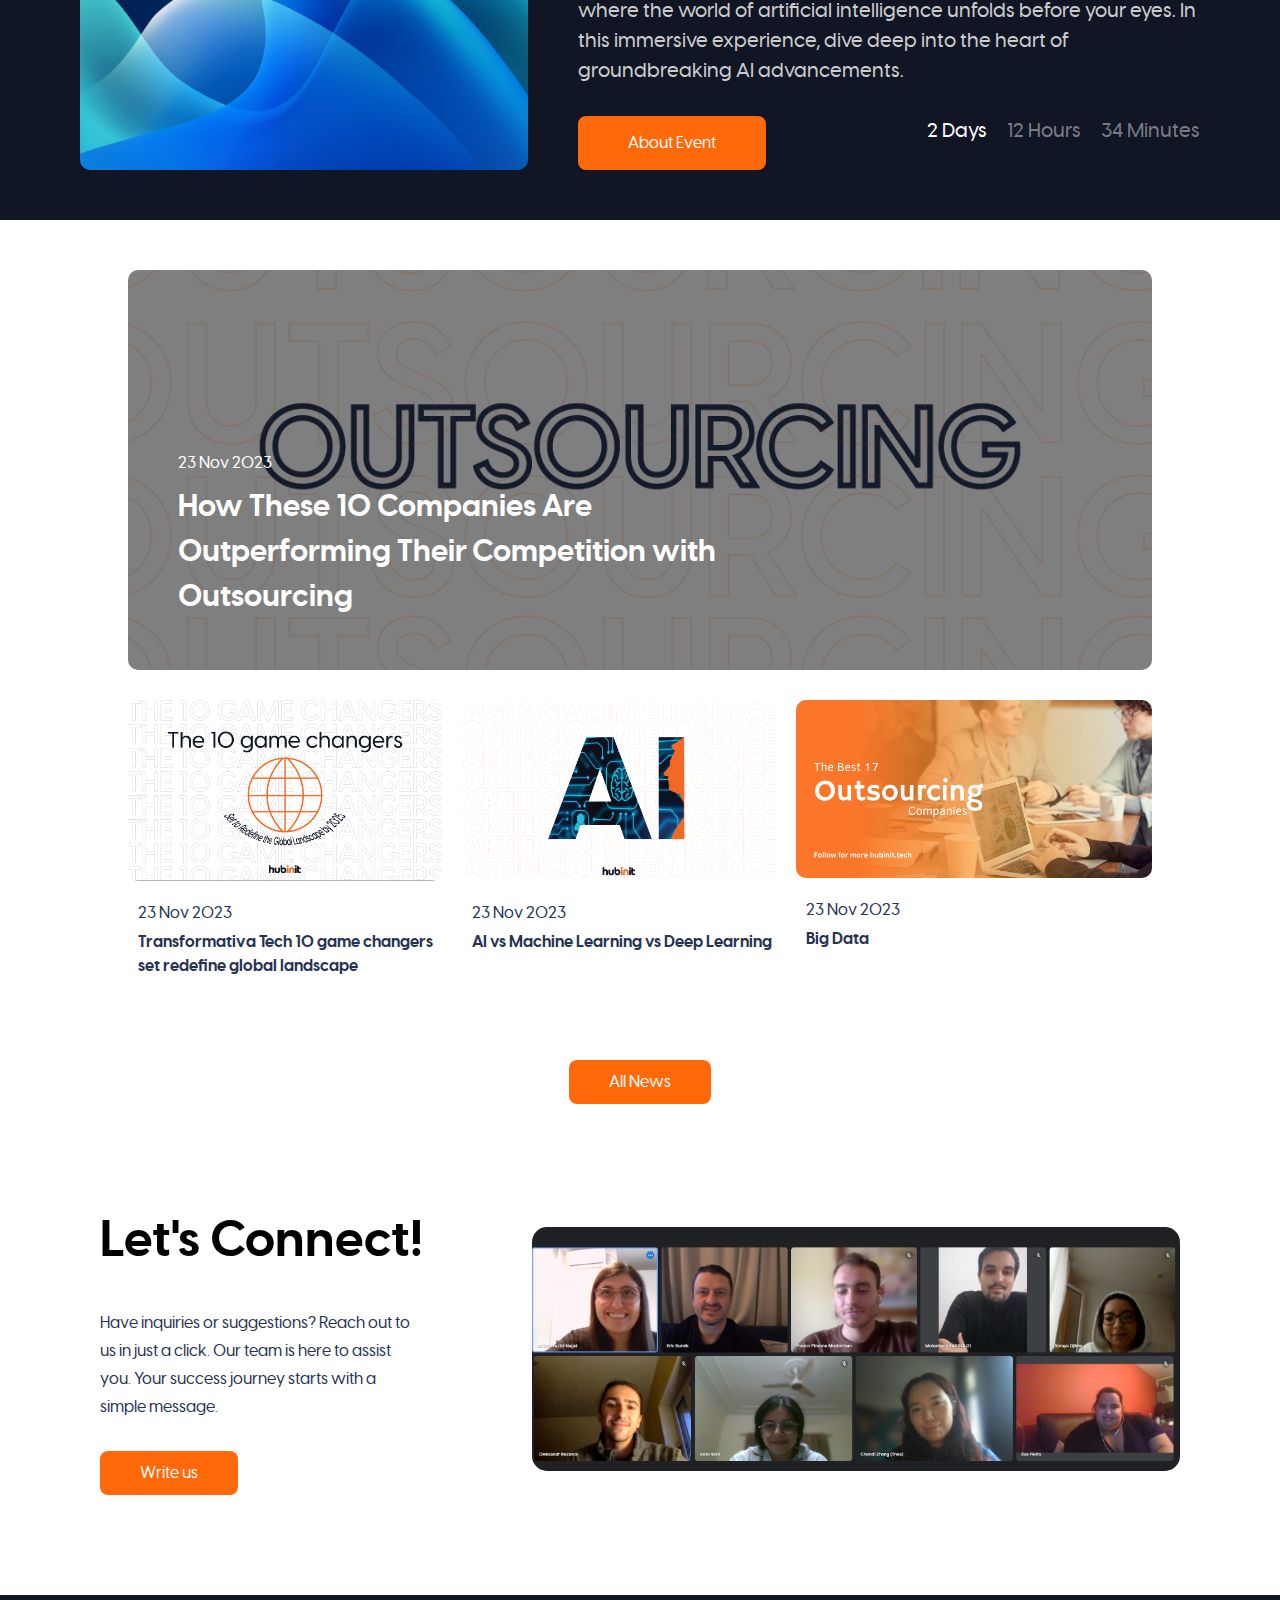
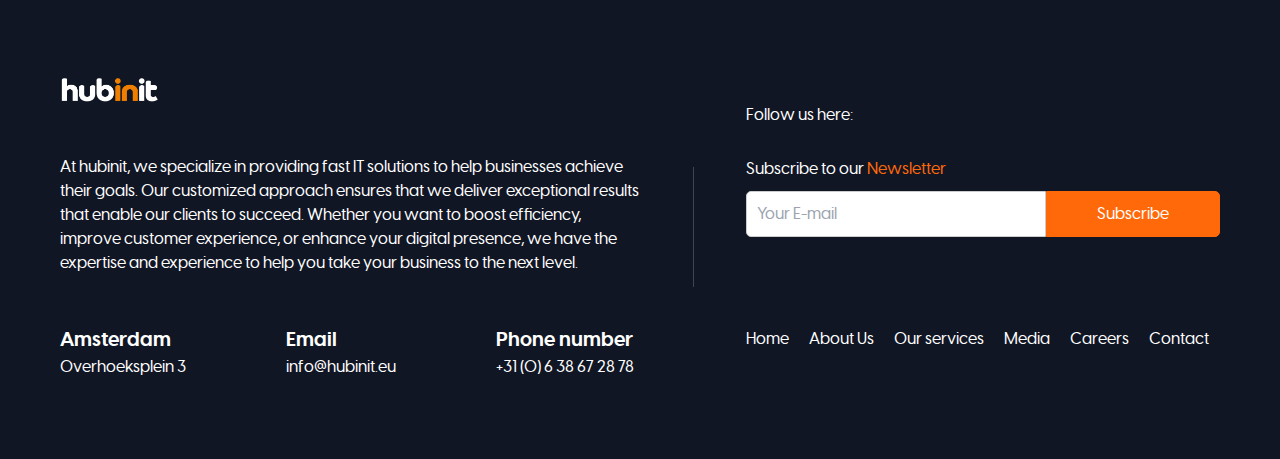
==== commit 0f0f84a7: "event linked" ====
--- a/index.html
+++ b/index.html
@@ -232,7 +232,7 @@
               In this immersive experience, dive deep into the heart of groundbreaking AI advancements.
             </p>
             <div class="event-handle">
-              <button class="event-btn">About Event</button>
+              <a href="https://www.eventbrite.com/e/founders-live-amsterdam-tickets-748894071327?aff=oddtdtcreator" class="event-btn" target="_blank">About Event</a>
               <div class="event-time">
                 <p>2 Days</p>
                 <p style="color: rgba(255, 255, 255, 0.452);">12 Hours</p>
--- a/css/style.css
+++ b/css/style.css
@@ -765,6 +765,10 @@
 	flex-direction: column;
 }
 
+.hidden{
+	display: none;
+}
+
 .event-section {
 	position: relative;
 	background-color: #101623;
